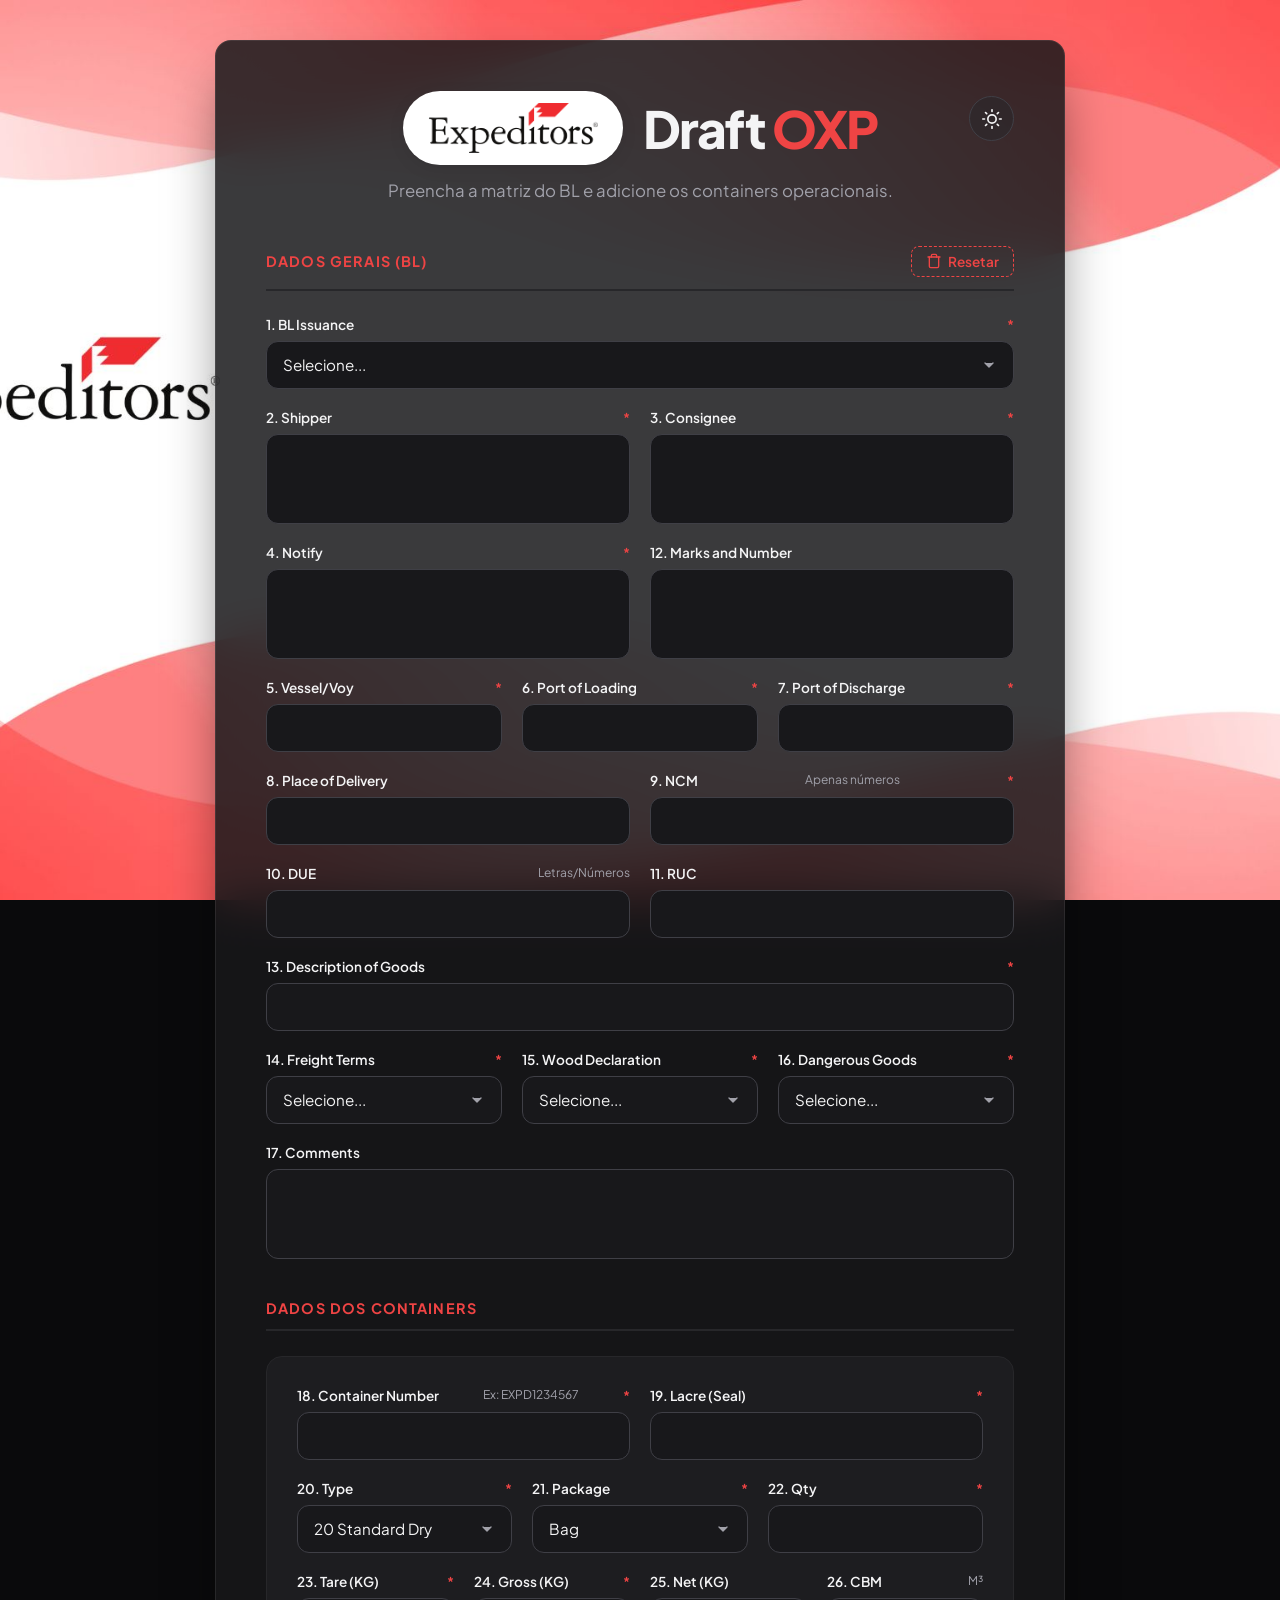
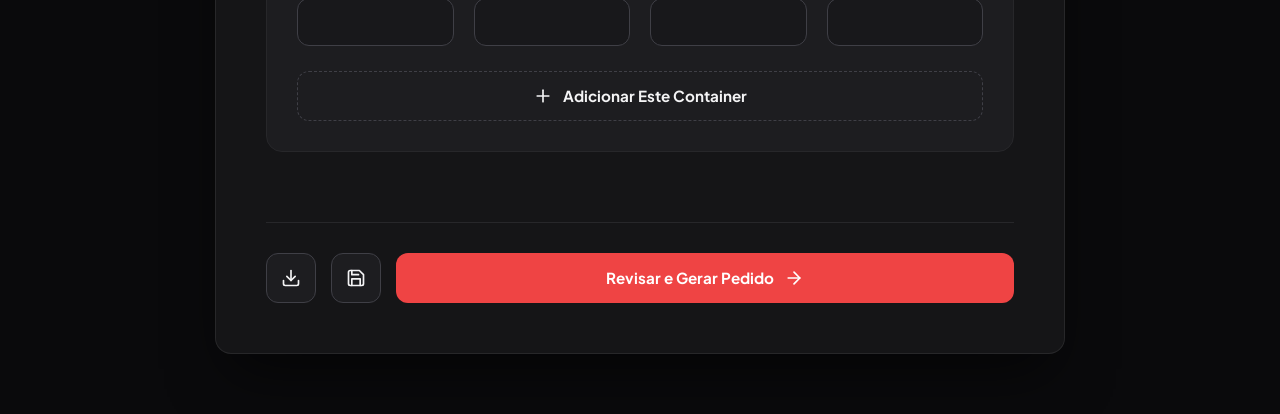
==== indexoxp.html @ 133ef994 "Add files via upload" ====
<!DOCTYPE html>
<html lang="pt-BR">
<head>
    <meta charset="UTF-8">
    <meta name="viewport" content="width=device-width, initial-scale=1.0">
    <title>Draft-OXP | Expeditors</title>
    <link href="https://fonts.googleapis.com/css2?family=Plus+Jakarta+Sans:wght@400;500;600;700;800&display=swap" rel="stylesheet">
    <link rel="shortcut icon" href="simbol.png" type="image/png">
    <link rel="icon" href="simbol.png" type="image/png">
    
    <link rel="apple-touch-icon" href="icon.jpg">
    
    <style>
        /* ==========================================================================
           VARIÁVEIS DE COR E ESTILO (DARK MODE + RED BRANDING)
           ========================================================================== */
        :root {
            --bg-dark: #0a0a0c;
            --surface: rgba(24, 24, 27, 0.85); /* Vidro escuro */
            --surface-panel: rgba(39, 39, 42, 0.5); /* Painel interno */
            --border: #3f3f46;
            --border-light: #27272a;
            --primary: #ef4444; /* Vermelho Expeditors */
            --primary-hover: #dc2626;
            --accent: #fca5a5;
            --warning: #f59e0b;
            --danger: #ef4444;
            --text-main: #f4f4f5;
            --text-muted: #a1a1aa;
            --input-bg: #18181b;
            --radius: 16px; /* Bordas mais arredondadas */
            --btn-radius: 12px;
            --input-height: 48px; /* Inputs mais altos para clique fácil */
            --transition: all 0.3s cubic-bezier(0.25, 0.8, 0.25, 1);
        }

        /* ==========================================================================
           TEMA CLARO (LIGHT MODE OVERRIDES)
           ========================================================================== */
        [data-theme="light"] {
            --bg-dark: #f4f7f6;
            --surface: rgba(255, 255, 255, 0.95);
            --surface-panel: #ffffff;
            --border: #e2e8f0;
            --border-light: #cbd5e1;
            --text-main: #0f172a;
            --text-muted: #64748b;
            --input-bg: #ffffff;
        }

        /* ==========================================================================
           BASE & ESTRUTURA
           ========================================================================== */
        body {
            margin: 0; 
            padding: 20px;
            font-family: 'Plus Jakarta Sans', sans-serif;
            background-color: var(--bg-dark);
            color: var(--text-main);
            min-height: 100vh;
            display: flex; 
            align-items: flex-start; 
            justify-content: center;
            background-image: url('fundo.jpg'); 
            background-size: cover; 
            background-position: center; 
            background-attachment: fixed;
        }

        .wrapper {
            width: 100%; 
            max-width: 850px; 
            margin-top: 20px; 
            margin-bottom: 40px;
            background: var(--surface); 
            backdrop-filter: blur(24px); 
            -webkit-backdrop-filter: blur(24px);
            border: 1px solid rgba(255, 255, 255, 0.08); 
            border-radius: var(--radius); 
            padding: 50px;
            box-shadow: 0 30px 60px -15px rgba(0, 0, 0, 0.6);
            box-sizing: border-box;
        }

        /* ==========================================================================
           TIPOGRAFIA, CABEÇALHOS & LOGO
           ========================================================================== */
        .header { 
            margin-bottom: 45px; 
            text-align: center; 
        }
        
        /* DESKTOP: Logo e Titulo rigidamente LADO A LADO */
        .header-top {
            display: flex;
            flex-direction: row !important; /* Força ficar na mesma linha */
            align-items: center;
            justify-content: center;
            gap: 20px;
            position: relative; 
            width: 100%; 
        }

        .brand-logo {
            display: block;
            margin: 0;
            background-color: #ffffff !important;
            padding: 12px 25px;
            border-radius: 50px;
            max-height: 50px; 
            width: auto;
            box-shadow: 0 4px 15px rgba(0,0,0,0.1);
            object-fit: contain;
            transition: var(--transition);
            flex-shrink: 0; /* Impede a logo de ser esmagada */
        }
        
        .header h1 { 
            margin: 0; 
            font-size: 3.2rem; 
            font-weight: 800; 
            color: var(--text-main); 
            letter-spacing: -0.04em; 
            white-space: nowrap; /* Impede o título de quebrar linha */
        }
        
        .header h1 span {
            color: var(--primary); 
        }

        .header p { 
            margin: 15px 0 0 0; 
            color: var(--text-muted); 
            font-size: 1.05rem; 
        }

        /* Posicionamento do botão de tema */
        .theme-toggle {
            position: absolute;
            top: 5px; 
            right: 0;
            width: 45px;
            height: 45px;
            padding: 0;
            border-radius: 50%;
            background: var(--surface-panel);
            border: 1px solid var(--border);
            color: var(--text-main);
            display: flex;
            align-items: center;
            justify-content: center;
            cursor: pointer;
            transition: var(--transition);
        }

        .theme-toggle:hover { 
            background: var(--border-light); 
            transform: scale(1.05); 
        }

        /* ==========================================================================
           GRIDS & LAYOUT
           ========================================================================== */
        .grid-2 { display: grid; grid-template-columns: repeat(2, 1fr); gap: 20px; }
        .grid-3 { display: grid; grid-template-columns: repeat(3, 1fr); gap: 20px; }
        .grid-4 { display: grid; grid-template-columns: repeat(4, 1fr); gap: 20px; }

        .section-header {
            display: flex;
            flex-direction: row;
            justify-content: space-between;
            align-items: center;
            margin: 40px 0 25px; 
            border-bottom: 2px solid var(--border-light); 
            padding-bottom: 12px;
        }

        .section-title {
            font-size: 0.9rem; 
            text-transform: uppercase; 
            letter-spacing: 0.08em; 
            color: var(--primary);
            font-weight: 700; 
            margin: 0; 
        }

        /* ==========================================================================
           FORMULÁRIOS & INPUTS
           ========================================================================== */
        .form-group { 
            display: flex; 
            flex-direction: column; 
        }
        
        .form-group label { 
            font-size: 0.85rem; 
            font-weight: 600; 
            margin-bottom: 8px; 
            color: var(--text-main); 
            display: flex; 
            justify-content: space-between;
        }
        
        .form-group .hint { 
            font-size: 0.75rem; 
            color: var(--text-muted); 
            font-weight: 400; 
        }
        
        .required::after { 
            content: " *"; 
            color: var(--primary); 
        }

        .form-control {
            width: 100%; 
            height: var(--input-height); 
            padding: 0 16px; 
            background: var(--input-bg); 
            border: 1px solid var(--border); 
            border-radius: var(--btn-radius); 
            font-family: inherit; 
            font-size: 0.95rem; 
            color: var(--text-main); 
            transition: var(--transition); 
            box-sizing: border-box; 
            outline: none;
        }
        
        textarea.form-control { 
            height: auto; 
            min-height: 90px; 
            padding: 14px 16px; 
            resize: none; 
        }
        
        select.form-control { 
            appearance: none; 
            background-image: url("data:image/svg+xml;charset=UTF-8,%3csvg xmlns='http://www.w3.org/2000/svg' viewBox='0 0 24 24' fill='%23a1a1aa' stroke='%23a1a1aa' stroke-width='2' stroke-linecap='round' stroke-linejoin='round'%3e%3cpolyline points='6 9 12 15 18 9'%3e%3c/polyline%3e%3c/svg%3e"); 
            background-repeat: no-repeat; 
            background-position: right 16px center; 
            background-size: 16px; 
            padding-right: 45px; 
        }
        
        .form-control:focus { 
            border-color: var(--primary); 
            box-shadow: 0 0 0 3px rgba(239, 68, 68, 0.15); 
        }

        /* ==========================================================================
           BOTÕES
           ========================================================================== */
        .btn {
            display: inline-flex; 
            align-items: center; 
            justify-content: center; 
            gap: 10px; 
            height: 50px;
            padding: 0 28px; 
            border-radius: var(--btn-radius); 
            font-weight: 700; 
            font-size: 0.95rem;
            cursor: pointer; 
            border: none; 
            transition: var(--transition); 
            font-family: inherit; 
            box-sizing: border-box;
        }

        .btn-ghost { 
            background: transparent; 
            color: var(--text-main); 
            border: 1px dashed var(--border); 
            width: 100%; 
            margin-top: 25px; 
        }

        .btn-ghost:hover { 
            background: rgba(255, 255, 255, 0.05); 
            border-color: var(--text-muted); 
        }
        
        .btn-primary { 
            background: var(--primary); 
            color: white; 
        }

        .btn-primary:hover { 
            background: var(--primary-hover); 
            transform: translateY(-2px); 
            box-shadow: 0 8px 20px rgba(239, 68, 68, 0.3); 
        }
        
        .btn-secondary { 
            background: var(--surface-panel); 
            color: var(--text-main); 
            border: 1px solid var(--border); 
        }

        .btn-secondary:hover { 
            background: var(--border); 
        }

        .actions-bar { 
            display: flex; 
            gap: 15px; 
            margin-top: 45px; 
            padding-top: 30px; 
            border-top: 1px solid var(--border-light); 
        }

        /* ==========================================================================
           LISTA DE CONTAINERS E DRAG & DROP
           ========================================================================== */
        .container-form-panel { 
            background: var(--surface-panel); 
            padding: 30px; 
            border-radius: var(--radius); 
            border: 1px solid var(--border-light); 
        }

        #containersList { 
            margin-top: 25px; 
            display: flex; 
            flex-direction: column; 
            gap: 12px; 
        }
        
        .container-badge { 
            background: var(--input-bg); 
            border: 1px solid var(--border); 
            border-left: 4px solid var(--primary);
            border-radius: var(--btn-radius); 
            display: flex; 
            align-items: center; 
            padding: 16px 20px;
            font-size: 0.9rem; 
            font-weight: 500; 
            transition: transform 0.2s, box-shadow 0.2s;
            position: relative;
        }

        .container-badge.dragging { 
            opacity: 0.4; 
            border: 2px dashed var(--primary); 
        }
        
        .drag-handle { 
            cursor: grab; 
            color: var(--text-muted); 
            margin-right: 18px; 
            display: flex; 
            align-items: center; 
        }

        .drag-handle:active { 
            cursor: grabbing; 
            color: var(--primary); 
        }
        
        .container-info { 
            flex: 1; 
            display: flex; 
            flex-direction: column; 
            gap: 4px; 
        }

        .container-info strong { 
            color: var(--text-main); 
            font-size: 1rem; 
        }
        
        .container-actions { 
            display: flex; 
            gap: 15px; 
            margin-left: 15px; 
        }

        .action-icon { 
            cursor: pointer; 
            color: var(--text-muted); 
            transition: color 0.2s; 
            display: flex; 
            align-items: center; 
            background: transparent;
            border: none;
            padding: 0;
        }

        .action-icon:hover { color: var(--text-main); }
        .action-icon.delete:hover { color: var(--danger); }

        /* ==========================================================================
           MODAIS (REVISÃO E EDIÇÃO)
           ========================================================================== */
        .modal { 
            display: none; 
            position: fixed; 
            inset: 0; 
            background: rgba(0,0,0,0.75); 
            backdrop-filter: blur(8px); 
            z-index: 1000; 
            align-items: center; 
            justify-content: center; 
            opacity: 0; 
            transition: opacity 0.3s; 
            padding: 20px; 
            box-sizing: border-box; 
        }

        .modal.show { 
            display: flex; 
            opacity: 1; 
        }
        
        .modal-content { 
            position: relative;
            background: var(--bg-dark); 
            width: 100%; 
            max-width: 750px; 
            max-height: 90vh; 
            border-radius: var(--radius); 
            border: 1px solid var(--border);
            padding: 40px; 
            box-shadow: 0 25px 50px rgba(0,0,0,0.5); 
            overflow-y: auto; 
            transform: translateY(20px); 
            transition: transform 0.3s; 
            box-sizing: border-box; 
        }

        .modal.show .modal-content { 
            transform: translateY(0); 
        }

        .close-modal {
            position: absolute;
            top: 25px;
            right: 30px;
            font-size: 1.8rem;
            color: var(--text-muted);
            cursor: pointer;
            transition: var(--transition);
            line-height: 1;
            background: transparent;
            border: none;
            padding: 0;
        }

        .close-modal:hover {
            color: var(--danger);
            transform: scale(1.1);
        }

        .review-card {
            background: var(--surface-panel);
            padding: 24px;
            border-radius: var(--btn-radius);
            border: 1px solid var(--border-light);
            border-left: 4px solid var(--primary);
            margin-bottom: 20px;
            font-size: 0.9rem;
            color: var(--text-main);
        }

        .review-card-title {
            font-weight: 700;
            color: var(--text-main);
            font-size: 1.05rem;
            margin-bottom: 18px;
            border-bottom: 1px solid var(--border-light);
            padding-bottom: 10px;
            display: flex;
            justify-content: space-between;
        }

        .review-data-grid {
            display: grid;
            grid-template-columns: 1fr 1fr;
            gap: 16px;
        }

        .review-label {
            color: var(--text-muted);
            font-size: 0.85rem;
            display: block;
            margin-bottom: 4px;
        }

        .review-value {
            font-weight: 600;
            font-size: 0.95rem;
        }

        /* ==========================================================================
           OTIMIZAÇÃO MOBILE (PERFEITO PARA CELULAR)
           ========================================================================== */
        @media (max-width: 768px) {
            body { 
                padding: 10px; 
            }
            
            .wrapper { 
                padding: 30px 20px; 
                margin-top: 10px; 
                border-radius: 20px; 
            }
            
            .header { 
                padding-top: 0; 
                margin-bottom: 35px; 
            }
            
            .header-top {
                flex-direction: row !important; 
                justify-content: space-between; 
                align-items: center; 
                gap: 12px;
            }
            
            .brand-logo { 
                max-height: 26px; 
                padding: 6px 14px; 
                margin: 0; 
            }
            
            .header h1 { 
                font-size: 1.7rem; 
                flex: 1; 
                text-align: left; 
            }
            
            .theme-toggle { 
                position: relative; 
                top: 0; 
                right: 0; 
                width: 40px; 
                height: 40px; 
                flex-shrink: 0; 
            }
            
            .header p { 
                text-align: left; 
                margin-top: 15px; 
                font-size: 0.95rem; 
            }
            
            .grid-2, .grid-3, .grid-4 { 
                grid-template-columns: 1fr; 
                gap: 16px; 
            }
            
            /* CRAVADO: Botão de reset na mesma linha, proibido de cair! */
            .section-header { 
                display: flex !important;
                flex-direction: row !important; 
                align-items: center !important; 
                justify-content: space-between !important; 
                gap: 10px; 
                flex-wrap: nowrap !important; /* Impede a quebra de linha */
            }
            
            /* Impede o título de esmagar o botão no mobile */
            .section-title {
                white-space: nowrap;
                font-size: 0.85rem;
            }
            
            .container-form-panel { 
                padding: 20px; 
            }
            
            .container-badge { 
                flex-direction: column; 
                align-items: flex-start; 
                padding: 20px; 
                gap: 15px; 
            }
            
            .drag-handle { 
                position: absolute; 
                top: 20px; 
                right: 15px; 
                margin: 0; 
            }
            
            .container-info { 
                width: 100%; 
                padding-right: 30px; 
                box-sizing: border-box; 
            }
            
            .container-actions { 
                margin-left: 0; 
                width: 100%; 
                justify-content: flex-end; 
                border-top: 1px solid var(--border-light); 
                padding-top: 15px; 
            }
            
            #draftForm > .actions-bar { 
                flex-wrap: wrap; 
                gap: 12px; 
            }
            
            #draftForm > .actions-bar label[for="importFile"], 
            #draftForm > .actions-bar button.btn-secondary { 
                flex: 1 1 40%; 
                justify-content: center; 
            }
            
            #draftForm > .actions-bar .btn-primary { 
                flex: 1 1 100%; 
            }
            
            .modal-content { 
                padding: 25px 20px; 
            }
            
            .review-data-grid { 
                grid-template-columns: 1fr 1fr; 
                gap: 12px; 
            }
            
            .review-label { 
                font-size: 0.75rem; 
            }
            
            .review-value { 
                font-size: 0.85rem; 
                word-break: break-word; 
            }
            
            .modal-content .actions-bar { 
                flex-wrap: nowrap; 
                flex-direction: row; 
                gap: 10px; 
            }
            
            .modal-content .actions-bar button { 
                flex: 1; 
                justify-content: center; 
                padding: 0 10px; 
                font-size: 0.9rem; 
                margin: 0; 
            }
            
            .close-modal { 
                top: 10px; 
                right: 10px; 
                padding: 15px; 
                z-index: 9999; 
            }
        }
    </style>

</head>
<body>

<body>

<div class="wrapper">

    <div class="header">
        <div class="header-top">
            <img src="logo.png" class="brand-logo" alt="Expeditors Logo">
            <h1>Draft <span>OXP</span></h1>
            
            <button type="button" id="themeToggle" class="theme-toggle" onclick="toggleTheme()" title="Alternar Tema">
                <svg id="themeIcon" width="20" height="20" viewBox="0 0 24 24" fill="none" stroke="currentColor" stroke-width="2" stroke-linecap="round" stroke-linejoin="round">
                    <circle cx="12" cy="12" r="5"></circle><line x1="12" y1="1" x2="12" y2="3"></line><line x1="12" y1="21" x2="12" y2="23"></line><line x1="4.22" y1="4.22" x2="5.64" y2="5.64"></line><line x1="18.36" y1="18.36" x2="19.78" y2="19.78"></line><line x1="1" y1="12" x2="3" y2="12"></line><line x1="21" y1="12" x2="23" y2="12"></line><line x1="4.22" y1="19.78" x2="5.64" y2="18.36"></line><line x1="18.36" y1="5.64" x2="19.78" y2="4.22"></line>
                </svg>
            </button>
        </div>
        <p>Preencha a matriz do BL e adicione os containers operacionais.</p>
    </div>

    <form id="draftForm">
        
        <div class="section-header">
            <div class="section-title">Dados Gerais (BL)</div>
            <button type="button" onclick="resetFormulario()" style="background: transparent; border: 1px dashed var(--danger); color: var(--danger); padding: 6px 14px; border-radius: 8px; cursor: pointer; display: flex; align-items: center; gap: 6px; font-family: inherit; font-size: 0.85rem; font-weight: 600; transition: var(--transition);" onmouseover="this.style.background='rgba(239,68,68,0.1)'" onmouseout="this.style.background='transparent'">
                <svg width="16" height="16" viewBox="0 0 24 24" fill="none" stroke="currentColor" stroke-width="2" stroke-linecap="round" stroke-linejoin="round"><polyline points="3 6 5 6 21 6"></polyline><path d="M19 6v14a2 2 0 0 1-2 2H7a2 2 0 0 1-2-2V6m3 0V4a2 2 0 0 1 2-2h4a2 2 0 0 1 2 2v2"></path></svg>
                Resetar
            </button>
        </div>
        
        <div class="form-group" style="margin-bottom: 20px;">
            <label class="required">1. BL Issuance</label>
            <select id="f1_bl" class="form-control" required>
                <option value="">Selecione...</option>
                <option value="Sea Waybill / Express Release">Sea Waybill / Express Release</option>
                <option value="Originais na Origem">Originais na Origem</option>
                <option value="Originais no Destino">Originais no Destino</option>
            </select>
        </div>

        <div class="grid-2">
            <div class="form-group"><label class="required">2. Shipper</label><textarea id="f2_shipper" class="form-control" required></textarea></div>
            <div class="form-group"><label class="required">3. Consignee</label><textarea id="f3_consignee" class="form-control" required></textarea></div>
            <div class="form-group"><label class="required">4. Notify</label><textarea id="f4_notify" class="form-control" required></textarea></div>
            <div class="form-group"><label>12. Marks and Number</label><textarea id="f12_marks" class="form-control"></textarea></div>
        </div>

        <div class="grid-3" style="margin-top: 20px;">
            <div class="form-group"><label class="required">5. Vessel/Voy</label><input type="text" id="f5_vessel" class="form-control" required></div>
            <div class="form-group"><label class="required">6. Port of Loading</label><input type="text" id="f6_pol" class="form-control" required></div>
            <div class="form-group"><label class="required">7. Port of Discharge</label><input type="text" id="f7_pod" class="form-control" required></div>
        </div>

        <div class="grid-2" style="margin-top: 20px;">
            <div class="form-group"><label>8. Place of Delivery</label><input type="text" id="f8_delivery" class="form-control"></div>
            <div class="form-group"><label class="required">9. NCM <span class="hint">Apenas números</span></label><input type="number" id="f9_ncm" class="form-control" required></div>
            <div class="form-group"><label>10. DUE <span class="hint">Letras/Números</span></label><input type="text" id="f10_due" class="form-control" pattern="[A-Za-z0-9]+"></div>
            <div class="form-group"><label>11. RUC</label><input type="text" id="f11_ruc" class="form-control"></div>
        </div>

        <div class="form-group" style="margin-top: 20px;">
            <label class="required">13. Description of Goods</label>
            <input type="text" id="f13_desc" class="form-control" required>
        </div>

        <div class="grid-3" style="margin-top: 20px;">
            <div class="form-group">
                <label class="required">14. Freight Terms</label>
                <select id="f14_freight" class="form-control" required>
                    <option value="">Selecione...</option>
                    <option value="Prepaid">Prepaid</option>
                    <option value="Collect">Collect</option>
                </select>
            </div>
            <div class="form-group">
                <label class="required">15. Wood Declaration</label>
                <select id="f15_wood" class="form-control" required>
                    <option value="">Selecione...</option>
                    <option value="Treated and Certified">Treated and Certified</option>
                    <option value="Processed Wood">Processed Wood</option>
                    <option value="Not Applicable">Not Applicable</option>
                </select>
            </div>
            <div class="form-group">
                <label class="required">16. Dangerous Goods</label>
                <select id="f16_imo" class="form-control" required>
                    <option value="">Selecione...</option>
                    <option value="Não">Não (No)</option>
                    <option value="Sim">Sim (Yes)</option>
                </select>
            </div>
        </div>
        
        <div class="form-group" style="margin-top: 20px;">
            <label>17. Comments</label>
            <textarea id="f16_comments" class="form-control"></textarea>
        </div>

        <div class="section-header">
            <div class="section-title">Dados dos Containers</div>
        </div>
        
        <div class="container-form-panel">
            <div class="grid-2">
                <div class="form-group"><label class="required">18. Container Number <span class="hint">Ex: EXPD1234567</span></label><input type="text" id="c_number" class="form-control" pattern="[A-Za-z0-9]+" style="text-transform: uppercase;"></div>
                <div class="form-group"><label class="required">19. Lacre (Seal)</label><input type="text" id="c_lacre" class="form-control"></div>
            </div>

            <div class="grid-3" style="margin-top: 20px;">
                <div class="form-group">
                    <label class="required">20. Type</label>
                    <select id="c_type" class="form-control">
                        <option value="20 Standard Dry">20 Standard Dry</option>
                        <option value="20 Reefer">20 Reefer</option>
                        <option value="20 Flat Rack">20 Flat Rack</option>
                        <option value="40 Standard Dry">40 Standard Dry</option>
                        <option value="40 High Cube">40 High Cube</option>
                        <option value="40 Reefer">40 Reefer</option>
                        <option value="40 Reefer High Cube">40 Reefer High Cube</option>
                        <option value="40 Flat Rack">40 Flat Rack</option>
                    </select>
                </div>
                <div class="form-group">
                    <label class="required">21. Package</label>
                    <select id="c_pkgType" class="form-control">
                        <option value="Bag">Bag</option><option value="Big Bag">Big Bag</option><option value="Box">Box</option><option value="Carton">Carton</option><option value="Case">Case</option><option value="Drum">Drum</option><option value="Pallet">Pallet</option><option value="Roll">Roll</option><option value="Wooden Case">Wooden Case</option><option value="Wooden Crate">Wooden Crate</option><option value="Wooden Pallet">Wooden Pallet</option>
                    </select>
                </div>
                <div class="form-group"><label class="required">22. Qty</label><input type="number" id="c_qty" class="form-control"></div>
            </div>

            <div class="grid-4" style="margin-top: 20px;">
                <div class="form-group"><label class="required">23. Tare (KG)</label><input type="number" id="c_tare" class="form-control"></div>
                <div class="form-group"><label class="required">24. Gross (KG)</label><input type="number" id="c_gross" class="form-control"></div>
                <div class="form-group"><label>25. Net (KG)</label><input type="number" id="c_net" class="form-control"></div>
                <div class="form-group"><label>26. CBM <span class="hint">M³</span></label><input type="number" step="0.001" id="c_cbm" class="form-control"></div>
            </div>
            
            <button type="button" id="btnAddContainer" class="btn btn-ghost" onclick="adicionarContainer()">
                <svg width="20" height="20" viewBox="0 0 24 24" fill="none" stroke="currentColor" stroke-width="2" stroke-linecap="round" stroke-linejoin="round"><line x1="12" y1="5" x2="12" y2="19"></line><line x1="5" y1="12" x2="19" y2="12"></line></svg>
                Adicionar Este Container
            </button>
        </div>

        <div id="containersList"></div>

        <div class="actions-bar">
            <input type="file" id="importFile" style="display: none;" accept=".json">
            <label for="importFile" class="btn btn-secondary" style="margin:0; width: 50px; padding: 0; display:flex; justify-content:center;" title="Carregar Rascunho">
                <svg width="20" height="20" viewBox="0 0 24 24" fill="none" stroke="currentColor" stroke-width="2" stroke-linecap="round" stroke-linejoin="round"><path d="M21 15v4a2 2 0 0 1-2 2H5a2 2 0 0 1-2-2v-4"></path><polyline points="7 10 12 15 17 10"></polyline><line x1="12" y1="15" x2="12" y2="3"></line></svg>
            </label>
            <button type="button" class="btn btn-secondary" style="width: 50px; padding: 0;" onclick="salvarRascunho()" title="Salvar Rascunho">
                <svg width="20" height="20" viewBox="0 0 24 24" fill="none" stroke="currentColor" stroke-width="2" stroke-linecap="round" stroke-linejoin="round"><path d="M19 21H5a2 2 0 0 1-2-2V5a2 2 0 0 1 2-2h11l5 5v11a2 2 0 0 1-2 2z"></path><polyline points="17 21 17 13 7 13 7 21"></polyline><polyline points="7 3 7 8 15 8"></polyline></svg>
            </button>
            <button type="button" class="btn btn-primary" style="flex:1;" onclick="abrirModal()">
                Revisar e Gerar Pedido
                <svg width="20" height="20" viewBox="0 0 24 24" fill="none" stroke="currentColor" stroke-width="2" stroke-linecap="round" stroke-linejoin="round"><line x1="5" y1="12" x2="19" y2="12"></line><polyline points="12 5 19 12 12 19"></polyline></svg>
            </button>
        </div>
    </form>
</div>

<div class="modal" id="reviewModal">
    <div class="modal-content" id="modalContent">
        <button class="close-modal" onclick="fecharModal()">&times;</button>
        
        <div class="header" style="margin-bottom: 30px; text-align: left;">
            <h1 style="font-size: 1.8rem;">Certificação Final</h1>
            <p>Revise os dados. A tabela gerada será enviada para a operação.</p>
        </div>
        
        <div id="reviewData"></div>
        
        <div class="actions-bar" style="margin-top: 30px; padding-top: 20px;">
            <button type="button" class="btn btn-secondary" onclick="fecharModal()">Voltar</button>
            <button type="button" class="btn btn-primary" style="flex:1;" onclick="gerarEEnviarExcel()">
                Enviar Ordem
                <svg xmlns="http://www.w3.org/2000/svg" width="24" height="24" viewBox="0 0 24 24"><path fill="currentColor" d="m2 21l21-9L2 3v7l15 2l-15 2z"/></svg>
            </button>
        </div>
    </div>
</div>

<div class="modal" id="editModal">
    <div class="modal-content">
        <button class="close-modal" onclick="fecharModalEdicao()">&times;</button>
        
        <div class="header" style="margin-bottom: 30px; text-align: left;">
            <h1 style="font-size: 1.8rem; color: var(--danger);">Editar Container</h1>
            <p>Altere as informações específicas deste equipamento.</p>
        </div>
        
        <div class="grid-2">
            <div class="form-group"><label class="required">Container Number</label><input type="text" id="e_number" class="form-control" style="text-transform: uppercase;"></div>
            <div class="form-group"><label class="required">Lacre (Seal)</label><input type="text" id="e_lacre" class="form-control"></div>
        </div>

        <div class="grid-3" style="margin-top: 20px;">
            <div class="form-group">
                <label class="required">Type</label>
                <select id="e_type" class="form-control">
                    <option value="20 Standard Dry">20 Standard Dry</option><option value="20 Reefer">20 Reefer</option><option value="20 Flat Rack">20 Flat Rack</option><option value="40 Standard Dry">40 Standard Dry</option><option value="40 High Cube">40 High Cube</option><option value="40 Reefer">40 Reefer</option><option value="40 Reefer High Cube">40 Reefer High Cube</option><option value="40 Flat Rack">40 Flat Rack</option>
                </select>
            </div>
            <div class="form-group">
                <label class="required">Package</label>
                <select id="e_pkgType" class="form-control">
                    <option value="Bag">Bag</option><option value="Big Bag">Big Bag</option><option value="Box">Box</option><option value="Carton">Carton</option><option value="Case">Case</option><option value="Drum">Drum</option><option value="Pallet">Pallet</option><option value="Roll">Roll</option><option value="Wooden Case">Wooden Case</option><option value="Wooden Crate">Wooden Crate</option><option value="Wooden Pallet">Wooden Pallet</option>
                </select>
            </div>
            <div class="form-group"><label class="required">Qty</label><input type="number" id="e_qty" class="form-control"></div>
        </div>

        <div class="grid-4" style="margin-top: 20px;">
            <div class="form-group"><label class="required">Tare (KG)</label><input type="number" id="e_tare" class="form-control"></div>
            <div class="form-group"><label class="required">Gross (KG)</label><input type="number" id="e_gross" class="form-control"></div>
            <div class="form-group"><label>Net (KG)</label><input type="number" id="e_net" class="form-control"></div>
            <div class="form-group"><label>CBM (M³)</label><input type="number" step="0.001" id="e_cbm" class="form-control"></div>
        </div>

        <div class="actions-bar" style="margin-top: 35px; padding-top: 25px;">
            <button type="button" class="btn btn-secondary" onclick="fecharModalEdicao()">Cancelar</button>
            <button type="button" class="btn btn-primary" style="flex:1; background: var(--warning); box-shadow: 0 4px 12px rgba(245, 158, 11, 0.2);" onclick="salvarEdicaoModal()">
                <svg width="20" height="20" viewBox="0 0 24 24" fill="none" stroke="currentColor" stroke-width="2" stroke-linecap="round" stroke-linejoin="round"><path d="M19 21H5a2 2 0 0 1-2-2V5a2 2 0 0 1 2-2h11l5 5v11a2 2 0 0 1-2 2z"></path><polyline points="17 21 17 13 7 13 7 21"></polyline><polyline points="7 3 7 8 15 8"></polyline></svg>
                Salvar Alterações
            </button>
        </div>
    </div>
</div>

<script>
    // =========================================================================
    // VARIÁVEIS GLOBAIS E ESTADO
    // =========================================================================
    let listaContainers = [];
    let editIndex = -1; 
    let draggedItemIndex = null;

    // =========================================================================
    // FECHAR MODAIS CLICANDO FORA
    // =========================================================================
    window.addEventListener('click', function(e) {
        if (e.target.id === 'reviewModal') fecharModal();
        if (e.target.id === 'editModal') fecharModalEdicao();
    });

    // =========================================================================
    // RESET DO FORMULÁRIO GERAL
    // =========================================================================
    function resetFormulario() {
        if(confirm("Tem certeza que deseja apagar todos os dados do formulário? Esta ação não pode ser desfeita.")) {
            document.getElementById('draftForm').reset();
            listaContainers = [];
            atualizarListaUI();
            localStorage.removeItem('draft_expeditors_cache');
        }
    }

    // =========================================================================
    // LÓGICA DE CONTAINERS (ADICIONAR)
    // =========================================================================
    function adicionarContainer() {
        const cnt = {
            num: document.getElementById('c_number').value.toUpperCase(),
            lacre: document.getElementById('c_lacre').value,
            type: document.getElementById('c_type').value,
            pkg: document.getElementById('c_pkgType').value,
            qty: document.getElementById('c_qty').value,
            tare: document.getElementById('c_tare').value,
            gross: document.getElementById('c_gross').value,
            net: document.getElementById('c_net').value,
            cbm: document.getElementById('c_cbm').value
        };

        if(!cnt.num || !cnt.lacre || !cnt.qty || !cnt.tare || !cnt.gross) {
            alert("Preencha todos os campos obrigatórios do Container (Número, Lacre, Tare, Qty e Gross Weight).");
            return;
        }

        listaContainers.push(cnt);
        limparFormContainer();
        atualizarListaUI();
        salvarLocalStorage();
    }

    function limparFormContainer() {
        const campos = ['c_number','c_lacre','c_qty','c_tare','c_gross','c_net','c_cbm'];
        campos.forEach(c => document.getElementById(c).value = '');
        document.getElementById('c_number').focus();
    }

    function removerContainer(index) {
        listaContainers.splice(index, 1);
        atualizarListaUI();
        salvarLocalStorage();
    }

    // =========================================================================
    // LÓGICA DE CONTAINERS (MODAL DE EDIÇÃO)
    // =========================================================================
    function abrirModalEdicao(index) {
        editIndex = index;
        const cnt = listaContainers[index];
        
        document.getElementById('e_number').value = cnt.num;
        document.getElementById('e_lacre').value = cnt.lacre;
        document.getElementById('e_type').value = cnt.type;
        document.getElementById('e_pkgType').value = cnt.pkg;
        document.getElementById('e_qty').value = cnt.qty;
        document.getElementById('e_tare').value = cnt.tare;
        document.getElementById('e_gross').value = cnt.gross;
        document.getElementById('e_net').value = cnt.net;
        document.getElementById('e_cbm').value = cnt.cbm;
        
        document.getElementById('editModal').classList.add('show');
    }

    function fecharModalEdicao() {
        document.getElementById('editModal').classList.remove('show');
        editIndex = -1;
    }

    function salvarEdicaoModal() {
        if(editIndex === -1) return;

        const cnt = {
            num: document.getElementById('e_number').value.toUpperCase(),
            lacre: document.getElementById('e_lacre').value,
            type: document.getElementById('e_type').value,
            pkg: document.getElementById('e_pkgType').value,
            qty: document.getElementById('e_qty').value,
            tare: document.getElementById('e_tare').value,
            gross: document.getElementById('e_gross').value,
            net: document.getElementById('e_net').value,
            cbm: document.getElementById('e_cbm').value
        };

        if(!cnt.num || !cnt.lacre || !cnt.qty || !cnt.tare || !cnt.gross) {
            alert("Preencha todos os campos obrigatórios.");
            return;
        }

        listaContainers[editIndex] = cnt;
        fecharModalEdicao();
        atualizarListaUI();
        salvarLocalStorage();
    }

    // =========================================================================
    // DRAG AND DROP & UI DA LISTA
    // =========================================================================
    function atualizarListaUI() {
        const listDiv = document.getElementById('containersList');
        listDiv.innerHTML = '';
        
        listaContainers.forEach((cnt, index) => {
            const badge = document.createElement('div');
            badge.className = 'container-badge';
            badge.draggable = true;
            
            badge.addEventListener('dragstart', (e) => {
                draggedItemIndex = index;
                setTimeout(() => badge.classList.add('dragging'), 0);
            });
            badge.addEventListener('dragend', () => {
                badge.classList.remove('dragging');
                draggedItemIndex = null;
            });
            badge.addEventListener('dragover', (e) => { e.preventDefault(); });
            badge.addEventListener('drop', (e) => {
                e.preventDefault();
                if (draggedItemIndex !== null && draggedItemIndex !== index) {
                    const draggedItem = listaContainers.splice(draggedItemIndex, 1)[0];
                    listaContainers.splice(index, 0, draggedItem);
                    atualizarListaUI();
                    salvarLocalStorage();
                }
            });

            badge.innerHTML = `
                <div class="drag-handle" title="Arraste para reordenar">
                    <svg width="20" height="20" viewBox="0 0 24 24" fill="none" stroke="currentColor" stroke-width="2" stroke-linecap="round" stroke-linejoin="round"><line x1="8" y1="6" x2="21" y2="6"></line><line x1="8" y1="12" x2="21" y2="12"></line><line x1="8" y1="18" x2="21" y2="18"></line><line x1="3" y1="6" x2="3.01" y2="6"></line><line x1="3" y1="12" x2="3.01" y2="12"></line><line x1="3" y1="18" x2="3.01" y2="18"></line></svg>
                </div>
                <div class="container-info">
                    <span><strong>#${index + 1} | ${cnt.num}</strong> (${cnt.type})</span>
                    <span style="font-size: 0.8rem; color: var(--text-muted);">
                        ${cnt.qty}x ${cnt.pkg}s - GW: ${cnt.gross}kg - Lacre: ${cnt.lacre}
                    </span>
                </div>
                <div class="container-actions">
                    <button type="button" class="action-icon" onclick="abrirModalEdicao(${index})" title="Editar">
                        <svg width="18" height="18" viewBox="0 0 24 24" fill="none" stroke="currentColor" stroke-width="2" stroke-linecap="round" stroke-linejoin="round"><path d="M11 4H4a2 2 0 0 0-2 2v14a2 2 0 0 0 2 2h14a2 2 0 0 0 2-2v-7"></path><path d="M18.5 2.5a2.121 2.121 0 0 1 3 3L12 15l-4 1 1-4 9.5-9.5z"></path></svg>
                    </button>
                    <button type="button" class="action-icon delete" onclick="removerContainer(${index})" title="Excluir">
                        <svg width="18" height="18" viewBox="0 0 24 24" fill="none" stroke="currentColor" stroke-width="2" stroke-linecap="round" stroke-linejoin="round"><polyline points="3 6 5 6 21 6"></polyline><path d="M19 6v14a2 2 0 0 1-2 2H7a2 2 0 0 1-2-2V6m3 0V4a2 2 0 0 1 2-2h4a2 2 0 0 1 2 2v2"></path></svg>
                    </button>
                </div>
            `;
            listDiv.appendChild(badge);
        });
    }

    // =========================================================================
    // COLETA E REVISÃO DE DADOS (MODAL)
    // =========================================================================
    function getGeneralData() {
        return {
            bl: document.getElementById('f1_bl').value, 
            shipper: document.getElementById('f2_shipper').value,
            consignee: document.getElementById('f3_consignee').value, 
            notify: document.getElementById('f4_notify').value,
            vessel: document.getElementById('f5_vessel').value, 
            pol: document.getElementById('f6_pol').value,
            pod: document.getElementById('f7_pod').value, 
            delivery: document.getElementById('f8_delivery').value,
            ncm: document.getElementById('f9_ncm').value, 
            due: document.getElementById('f10_due').value,
            ruc: document.getElementById('f11_ruc').value, 
            marks: document.getElementById('f12_marks').value,
            desc: document.getElementById('f13_desc').value, 
            freight: document.getElementById('f14_freight').value,
            wood: document.getElementById('f15_wood').value, 
            imo: document.getElementById('f16_imo').value,     // <-- CAMPO NOVO AQUI
            comments: document.getElementById('f16_comments').value
        };
    }

    function abrirModal() {
        const g = getGeneralData();
        
        if(!g.bl || !g.shipper || !g.consignee || !g.vessel || !g.pol || !g.pod || !g.ncm || !g.desc || !g.freight || !g.wood) {
            alert("Preencha todos os campos obrigatórios da Seção 1 (marcados com *)."); 
            return;
        }
        if(listaContainers.length === 0) { 
            alert("Adicione pelo menos 1 Container na Seção 2."); 
            return; 
        }

        let html = `
            <div class="review-card">
                <div class="review-card-title">DADOS GERAIS (BL)</div>
                <div class="review-data-grid" style="margin-bottom: 20px;">
                    <div><span class="review-label">BL Issuance:</span> <span class="review-value">${g.bl}</span></div>
                    <div><span class="review-label">Vessel/Voy:</span> <span class="review-value">${g.vessel}</span></div>
                    <div><span class="review-label">POL:</span> <span class="review-value">${g.pol}</span></div>
                    <div><span class="review-label">POD:</span> <span class="review-value">${g.pod}</span></div>
                    <div><span class="review-label">Place of Delivery:</span> <span class="review-value">${g.delivery || '-'}</span></div>
                    <div><span class="review-label">Freight Terms:</span> <span class="review-value">${g.freight}</span></div>
                    <div><span class="review-label">NCM:</span> <span class="review-value">${g.ncm}</span></div>
                    <div><span class="review-label">DUE:</span> <span class="review-value">${g.due || '-'}</span></div>
                    <div><span class="review-label">RUC:</span> <span class="review-value">${g.ruc || '-'}</span></div>
                    <div><span class="review-label">Wood Decl:</span> <span class="review-value">${g.wood}</span></div>
                    <div><span class="review-label">Dangerous Goods:</span> <span class="review-value" style="color: ${g.imo === 'Sim' ? 'var(--danger)' : 'inherit'};">${g.imo}</span></div>
                </div>
                
                <div class="review-data-grid" style="border-top: 1px dashed var(--border-light); padding-top: 20px;">
                    <div><span class="review-label">Shipper:</span> <span class="review-value">${g.shipper.replace(/\n/g, '<br>')}</span></div>
                    <div><span class="review-label">Consignee:</span> <span class="review-value">${g.consignee.replace(/\n/g, '<br>')}</span></div>
                    <div><span class="review-label">Notify:</span> <span class="review-value">${g.notify.replace(/\n/g, '<br>')}</span></div>
                    <div><span class="review-label">Description of Goods:</span> <span class="review-value">${g.desc}</span></div>
                    <div><span class="review-label">Marks & Numbers:</span> <span class="review-value">${g.marks.replace(/\n/g, '<br>') || '-'}</span></div>
                    <div><span class="review-label">Comments:</span> <span class="review-value">${g.comments.replace(/\n/g, '<br>') || '-'}</span></div>
                </div>
            </div>
            
            <div style="font-weight: 700; color: var(--text-main); font-size: 1.05rem; margin: 30px 0 15px;">
                CONTAINERS ADICIONADOS (${listaContainers.length})
            </div>
        `;
        
        listaContainers.forEach((cnt, i) => {
            html += `
            <div class="review-card">
                <div class="review-card-title" style="color: var(--primary);">
                    <span>Container #${i+1} | ${cnt.num}</span>
                    <span style="color: var(--text-muted); font-size: 0.9rem;">${cnt.type}</span>
                </div>
                <div class="review-data-grid">
                    <div><span class="review-label">Lacre (Seal):</span> <span class="review-value">${cnt.lacre}</span></div>
                    <div><span class="review-label">Package Type:</span> <span class="review-value">${cnt.pkg}</span></div>
                    <div><span class="review-label">Quantidade:</span> <span class="review-value">${cnt.qty}</span></div>
                    <div><span class="review-label">CBM:</span> <span class="review-value">${cnt.cbm || '-'} m³</span></div>
                    <div><span class="review-label">Tare Weight:</span> <span class="review-value">${cnt.tare} kg</span></div>
                    <div><span class="review-label">Gross Weight:</span> <span class="review-value">${cnt.gross} kg</span></div>
                    <div style="grid-column: span 2;"><span class="review-label">Net Weight:</span> <span class="review-value">${cnt.net || '-'} kg</span></div>
                </div>
            </div>`;
        });

        document.getElementById('reviewData').innerHTML = html;
        document.getElementById('reviewModal').classList.add('show');
    }

    function fecharModal() { 
        document.getElementById('reviewModal').classList.remove('show'); 
    }

    // =========================================================================
    // EXPORTAÇÃO EXCEL (.XLS) E EMAIL
    // =========================================================================
    function gerarEEnviarExcel() {
        const g = getGeneralData();
        
        let tabelaHTML = `
            <html xmlns:o="urn:schemas-microsoft-com:office:office" xmlns:x="urn:schemas-microsoft-com:office:excel" xmlns="http://www.w3.org/TR/REC-html40">
            <head><meta charset="utf-8"></head>
            <body>
            <table border="1" style="font-family: Arial; font-size: 11px; border-collapse: collapse;">
                <thead>
                    <tr style="background-color: #0f172a; color: #ffffff; font-weight: bold; text-align: center;">
                        <th>BL ISSUANCE</th><th>SHIPPER</th><th>CONSIGNEE</th><th>NOTIFY</th>
                        <th>VESSEL/VOY</th><th>POL</th><th>POD</th><th>DELIVERY</th>
                        <th>NCM</th><th>DUE</th><th>RUC</th><th>MARKS & NOS</th>
                        <th>DESC. GOODS</th><th>FREIGHT</th><th>WOOD DECL.</th><th style="background-color:#f59e0b;">DANGEROUS GOODS</th><th>COMMENTS</th>
                        <th style="background-color:#ef4444;">CONT. NUMBER</th><th style="background-color:#ef4444;">SEAL</th>
                        <th style="background-color:#ef4444;">TYPE</th><th style="background-color:#ef4444;">TARE (KG)</th>
                        <th style="background-color:#ef4444;">QTY</th><th style="background-color:#ef4444;">PKG TYPE</th>
                        <th style="background-color:#ef4444;">GROSS WT (KG)</th><th style="background-color:#ef4444;">NET WT (KG)</th><th style="background-color:#ef4444;">CBM</th>
                    </tr>
                </thead>
                <tbody>`;
                
        listaContainers.forEach(cnt => {
            tabelaHTML += `
                <tr style="text-align: center; vertical-align: middle;">
                    <td>${g.bl}</td><td>${g.shipper.replace(/\n/g, '<br>')}</td><td>${g.consignee.replace(/\n/g, '<br>')}</td><td>${g.notify.replace(/\n/g, '<br>')}</td>
                    <td>${g.vessel}</td><td>${g.pol}</td><td>${g.pod}</td><td>${g.delivery}</td>
                    <td>${g.ncm}</td><td>${g.due}</td><td>${g.ruc}</td><td>${g.marks.replace(/\n/g, '<br>')}</td>
                    <td>${g.desc}</td><td>${g.freight}</td><td>${g.wood}</td><td style="font-weight:bold; color:${g.imo === 'Sim' ? 'red' : 'black'};">${g.imo}</td><td>${g.comments.replace(/\n/g, '<br>')}</td>
                    <td style="font-weight:bold;">${cnt.num}</td><td>${cnt.lacre}</td><td>${cnt.type}</td><td>${cnt.tare}</td>
                    <td>${cnt.qty}</td><td>${cnt.pkg}</td><td>${cnt.gross}</td><td>${cnt.net || ''}</td><td>${cnt.cbm || ''}</td>
                </tr>`;
        });
        
        tabelaHTML += `</tbody></table></body></html>`;

        const blob = new Blob([tabelaHTML], { type: 'application/vnd.ms-excel' });
        const a = document.createElement('a');
        a.href = URL.createObjectURL(blob);
        a.download = `BookingDraft_${g.vessel.replace(/[^a-z0-9]/gi, '_')}.xls`;
        a.click();
        
        // Download da planilha já aconteceu acima... agora disparamos o e-mail
        
        // E-mail temporário (pode ser qualquer um até criarmos a interface dinâmica)
        const emailTo = "guinamijonas@gmail.com"; 
        
        // Assunto dinâmico puxando o nome do Shipper
        const subject = encodeURIComponent(`Draft OXP - ${g.shipper.split('\n')[0]}`);
        
        // Mensagem automática do cliente para a operação
        const mensagemCliente = "Aqui está o Draft do pedido OXP com os dados do pedido! Caso houver algum erro, mande novamente para mim!";
        
        // Corpo do e-mail estruturado
        const body = encodeURIComponent(`${mensagemCliente}\n\n----------------------\nResumo:\nNavio: ${g.vessel}\nPOL: ${g.pol} / POD: ${g.pod}\nTotal de Containers: ${listaContainers.length}\n\n(Lembrete: Anexe a planilha XLS que acabou de ser baixada neste e-mail antes de enviar)`);
        
        // Abre o cliente de e-mail padrão do computador/celular da pessoa
        window.location.href = `mailto:${emailTo}?subject=${subject}&body=${body}`;
        
        fecharModal();
    }

    // =========================================================================
    // IMPORTAR / EXPORTAR RASCUNHO (JSON)
    // =========================================================================
    function salvarRascunho() {
        const payload = JSON.stringify({ general: getGeneralData(), containers: listaContainers }, null, 2);
        const blob = new Blob([payload], { type: "application/json" });
        const a = document.createElement('a'); 
        a.href = URL.createObjectURL(blob); 
        a.download = "rascunho_instrucao.json"; 
        a.click();
    }
    
    document.getElementById('importFile').addEventListener('change', function(e) {
        const file = e.target.files[0]; 
        if(!file) return;
        
        const reader = new FileReader();
        reader.onload = function(e) {
            try {
                const data = JSON.parse(e.target.result);
                if(data.general) {
                    Object.keys(data.general).forEach(key => { 
                        // Mapeamento direto de ID
                        const map = {
                            bl: 'f1_bl', shipper: 'f2_shipper', consignee: 'f3_consignee', notify: 'f4_notify',
                            vessel: 'f5_vessel', pol: 'f6_pol', pod: 'f7_pod', delivery: 'f8_delivery',
                            ncm: 'f9_ncm', due: 'f10_due', ruc: 'f11_ruc', marks: 'f12_marks',
                            desc: 'f13_desc', freight: 'f14_freight', wood: 'f15_wood', comments: 'f16_comments'
                        };
                        const el = document.getElementById(map[key]); 
                        if(el) el.value = data.general[key]; 
                    });
                }
                listaContainers = data.containers || []; 
                atualizarListaUI();
                alert("Rascunho carregado com sucesso!");
            } catch(err) { 
                alert("Erro ao carregar rascunho. Arquivo inválido."); 
            }
        }; 
        reader.readAsText(file);
    });

    // =========================================================================
    // MODO NOTURNO / CLARO
    // =========================================================================
    function toggleTheme() {
        const htmlEl = document.documentElement;
        const currentTheme = htmlEl.getAttribute('data-theme');
        const newTheme = currentTheme === 'light' ? 'dark' : 'light';
        htmlEl.setAttribute('data-theme', newTheme);
        
        // Salva a preferência de cor no LocalStorage
        localStorage.setItem('draft_theme_exp', newTheme);
        
        const icon = document.getElementById('themeIcon');
        if (newTheme === 'light') {
            icon.innerHTML = `<path d="M21 12.79A9 9 0 1 1 11.21 3 7 7 0 0 0 21 12.79z"></path>`;
        } else {
            icon.innerHTML = `<circle cx="12" cy="12" r="5"></circle><line x1="12" y1="1" x2="12" y2="3"></line><line x1="12" y1="21" x2="12" y2="23"></line><line x1="4.22" y1="4.22" x2="5.64" y2="5.64"></line><line x1="18.36" y1="18.36" x2="19.78" y2="19.78"></line><line x1="1" y1="12" x2="3" y2="12"></line><line x1="21" y1="12" x2="23" y2="12"></line><line x1="4.22" y1="19.78" x2="5.64" y2="18.36"></line><line x1="18.36" y1="5.64" x2="19.78" y2="4.22"></line>`;
        }
    }

    // =========================================================================
    // AUTO-SAVE (LOCALSTORAGE)
    // =========================================================================
    function salvarLocalStorage() {
        const data = { general: getGeneralData(), containers: listaContainers };
        localStorage.setItem('draft_expeditors_cache', JSON.stringify(data));
    }

    function carregarLocalStorage() {
        // Recupera o tema salvo
        const savedTheme = localStorage.getItem('draft_theme_exp');
        if (savedTheme === 'light') {
            document.documentElement.setAttribute('data-theme', 'light');
            document.getElementById('themeIcon').innerHTML = `<path d="M21 12.79A9 9 0 1 1 11.21 3 7 7 0 0 0 21 12.79z"></path>`;
        } else {
            document.documentElement.setAttribute('data-theme', 'dark');
            document.getElementById('themeIcon').innerHTML = `<circle cx="12" cy="12" r="5"></circle><line x1="12" y1="1" x2="12" y2="3"></line><line x1="12" y1="21" x2="12" y2="23"></line><line x1="4.22" y1="4.22" x2="5.64" y2="5.64"></line><line x1="18.36" y1="18.36" x2="19.78" y2="19.78"></line><line x1="1" y1="12" x2="3" y2="12"></line><line x1="21" y1="12" x2="23" y2="12"></line><line x1="4.22" y1="19.78" x2="5.64" y2="18.36"></line><line x1="18.36" y1="5.64" x2="19.78" y2="4.22"></line>`;
        }

        const saved = localStorage.getItem('draft_expeditors_cache');
        if (saved) {
            try {
                const data = JSON.parse(saved);
                if (data.general) {
                    const map = {
                        bl: 'f1_bl', shipper: 'f2_shipper', consignee: 'f3_consignee', notify: 'f4_notify',
                        vessel: 'f5_vessel', pol: 'f6_pol', pod: 'f7_pod', delivery: 'f8_delivery',
                        ncm: 'f9_ncm', due: 'f10_due', ruc: 'f11_ruc', marks: 'f12_marks',
                        desc: 'f13_desc', freight: 'f14_freight', wood: 'f15_wood', imo: 'f16_imo', comments: 'f16_comments'
                    };
                    Object.keys(data.general).forEach(key => {
                        const el = document.getElementById(map[key]);
                        if (el) el.value = data.general[key];
                    });
                }
                if (data.containers) {
                    listaContainers = data.containers;
                    atualizarListaUI();
                }
            } catch (err) { console.error("Erro ao carregar o cache local", err); }
        }
    }

    // Inicia o carregamento quando a página abre
    window.addEventListener('DOMContentLoaded', carregarLocalStorage);

    // Salva automaticamente toda vez que o usuário digita ou muda um input geral
    document.getElementById('draftForm').addEventListener('input', salvarLocalStorage);
    document.getElementById('draftForm').addEventListener('change', salvarLocalStorage);

    // =========================================================================
    // MÁQUINA DO TEMPO: UNDO / REDO (Ctrl+Z / Ctrl+Y)
    // =========================================================================
    let historyStack = [];
    let redoStack = [];
    let isUndoing = false;

    // Função para salvar o estado (tira uma "foto" dos dados atuais)
    function saveStateToHistory() {
        if (isUndoing) return; 
        const currentState = JSON.stringify({ general: getGeneralData(), containers: listaContainers });
        
        // Só salva se houver mudanças reais (evita histórico repetido)
        if (historyStack.length === 0 || historyStack[historyStack.length - 1] !== currentState) {
            historyStack.push(currentState);
            redoStack = []; // Se fez uma ação nova, zera o futuro (redo)
            if (historyStack.length > 50) historyStack.shift(); // Limita a 50 ações para não pesar a memória
        }
    }

    // MÁGICA: Intercepta a função original de salvar no LocalStorage para injetar o histórico!
    const originalSalvarLocalStorage = salvarLocalStorage;
    salvarLocalStorage = function() {
        originalSalvarLocalStorage();
        saveStateToHistory();
    };

    // Função de Desfazer (Undo)
    function undoAction() {
        if (historyStack.length <= 1) return; // Não tem mais o que desfazer
        isUndoing = true;
        redoStack.push(historyStack.pop()); // Tira do passado e joga pro futuro
        const previousState = JSON.parse(historyStack[historyStack.length - 1]);
        restoreState(previousState);
        isUndoing = false;
    }

    // Função de Refazer (Redo)
    function redoAction() {
        if (redoStack.length === 0) return; // Não tem futuro salvo
        isUndoing = true;
        const nextStateStr = redoStack.pop();
        historyStack.push(nextStateStr); // Tira do futuro e joga pro passado
        restoreState(JSON.parse(nextStateStr));
        isUndoing = false;
    }

    // Pega a "foto" salva e repinta a tela inteira
    function restoreState(state) {
        if (state.general) {
            const map = { bl: 'f1_bl', shipper: 'f2_shipper', consignee: 'f3_consignee', notify: 'f4_notify', vessel: 'f5_vessel', pol: 'f6_pol', pod: 'f7_pod', delivery: 'f8_delivery', ncm: 'f9_ncm', due: 'f10_due', ruc: 'f11_ruc', marks: 'f12_marks', desc: 'f13_desc', freight: 'f14_freight', wood: 'f15_wood', comments: 'f16_comments' };
            Object.keys(state.general).forEach(key => {
                const el = document.getElementById(map[key]);
                if (el) el.value = state.general[key];
            });
        }
        if (state.containers) {
            listaContainers = [...state.containers]; // Clona o array do passado
            atualizarListaUI();
        }
        originalSalvarLocalStorage(); // Salva esse estado restaurado no cache do navegador
    }

    // OUVINTE DE ATALHOS DO TECLADO
    document.addEventListener('keydown', function(e) {
        // Bloqueia o atalho se o usuário estiver digitando dentro de um <input> ou <textarea>
        // Deixamos o navegador lidar com o Ctrl+Z natural de textos. Nosso Ctrl+Z vai atuar no nível da página (containers apagados, reset, etc).
        const isTyping = e.target.tagName === 'INPUT' || e.target.tagName === 'TEXTAREA';
        
        // Ctrl + Z (Desfazer)
        if (e.ctrlKey && e.key.toLowerCase() === 'z' && !e.shiftKey) {
            if(!isTyping) { e.preventDefault(); undoAction(); }
        }
        // Ctrl + Y ou Ctrl + Shift + Z (Refazer)
        if ((e.ctrlKey && e.key.toLowerCase() === 'y') || (e.ctrlKey && e.shiftKey && e.key.toLowerCase() === 'z')) {
            if(!isTyping) { e.preventDefault(); redoAction(); }
        }
    });

    // Tira a primeira "foto" assim que o sistema inicia
    setTimeout(saveStateToHistory, 500);

</script>
</body>
</html>
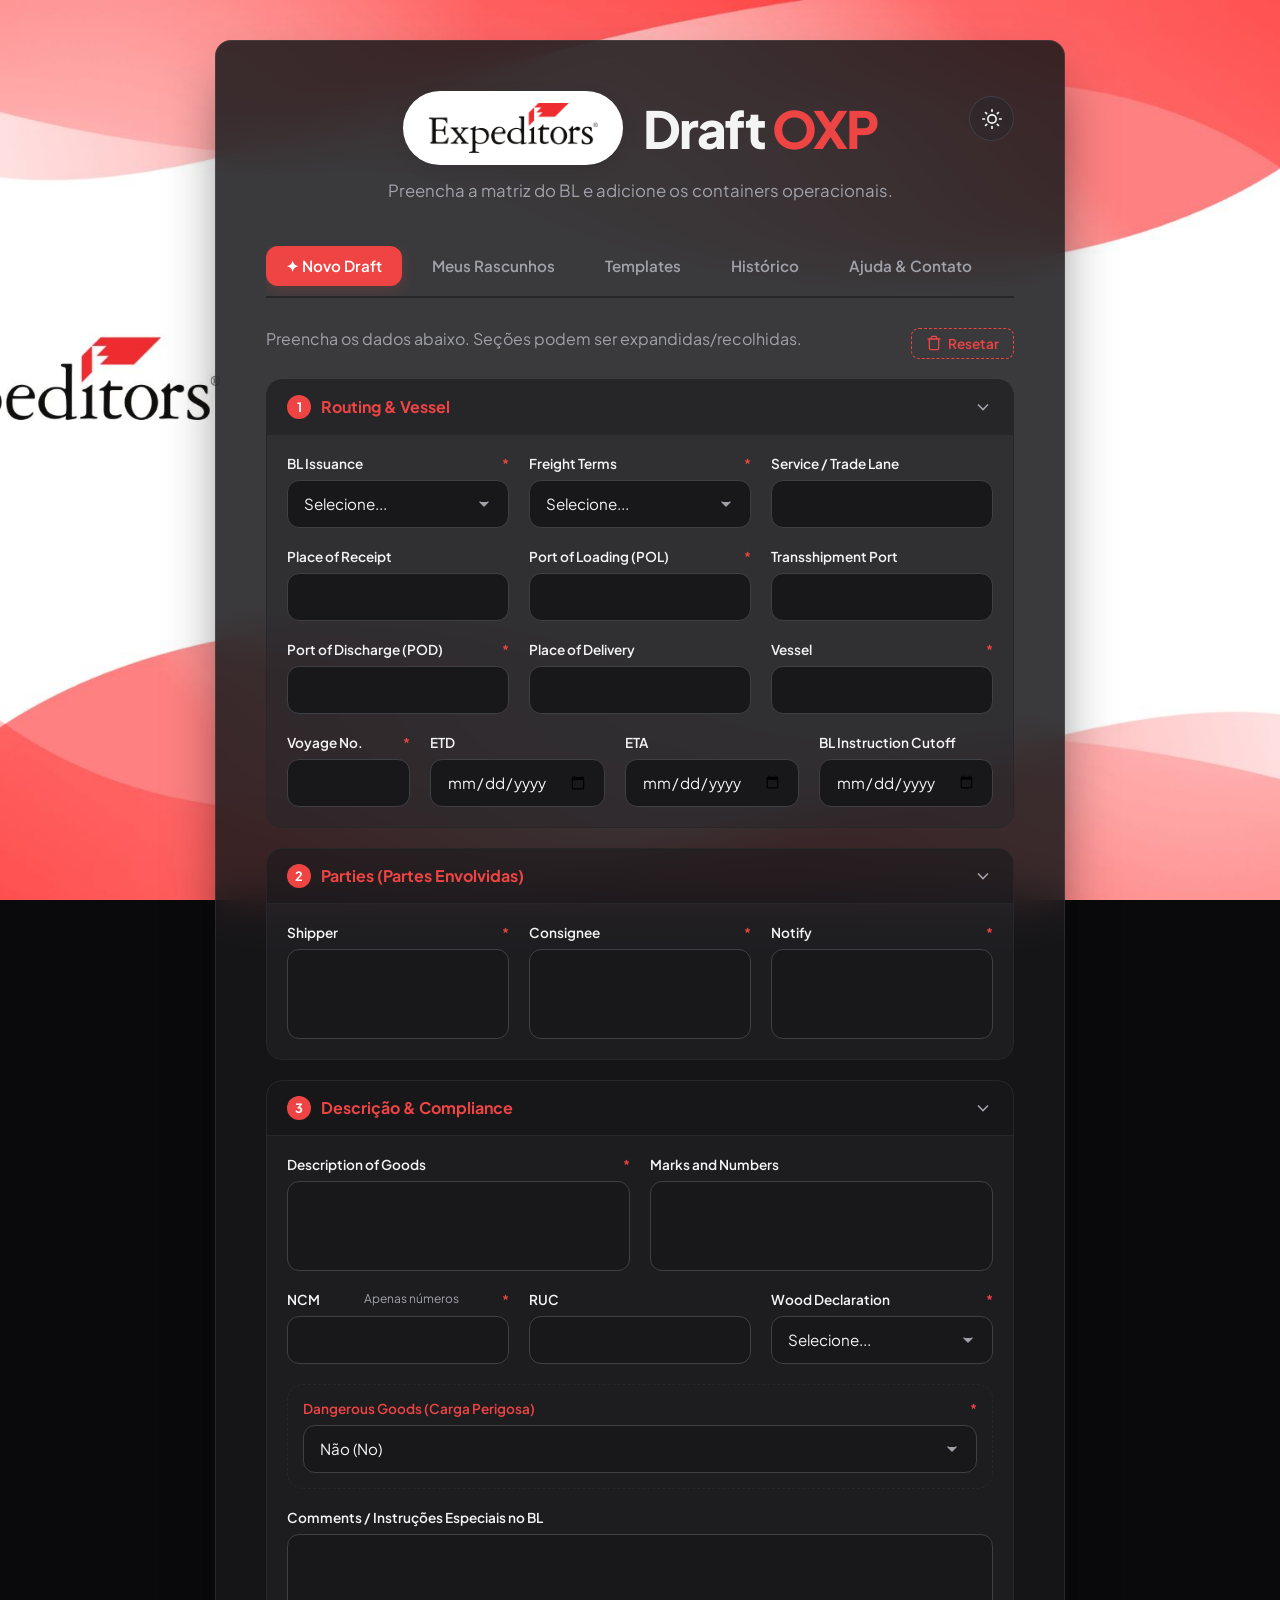
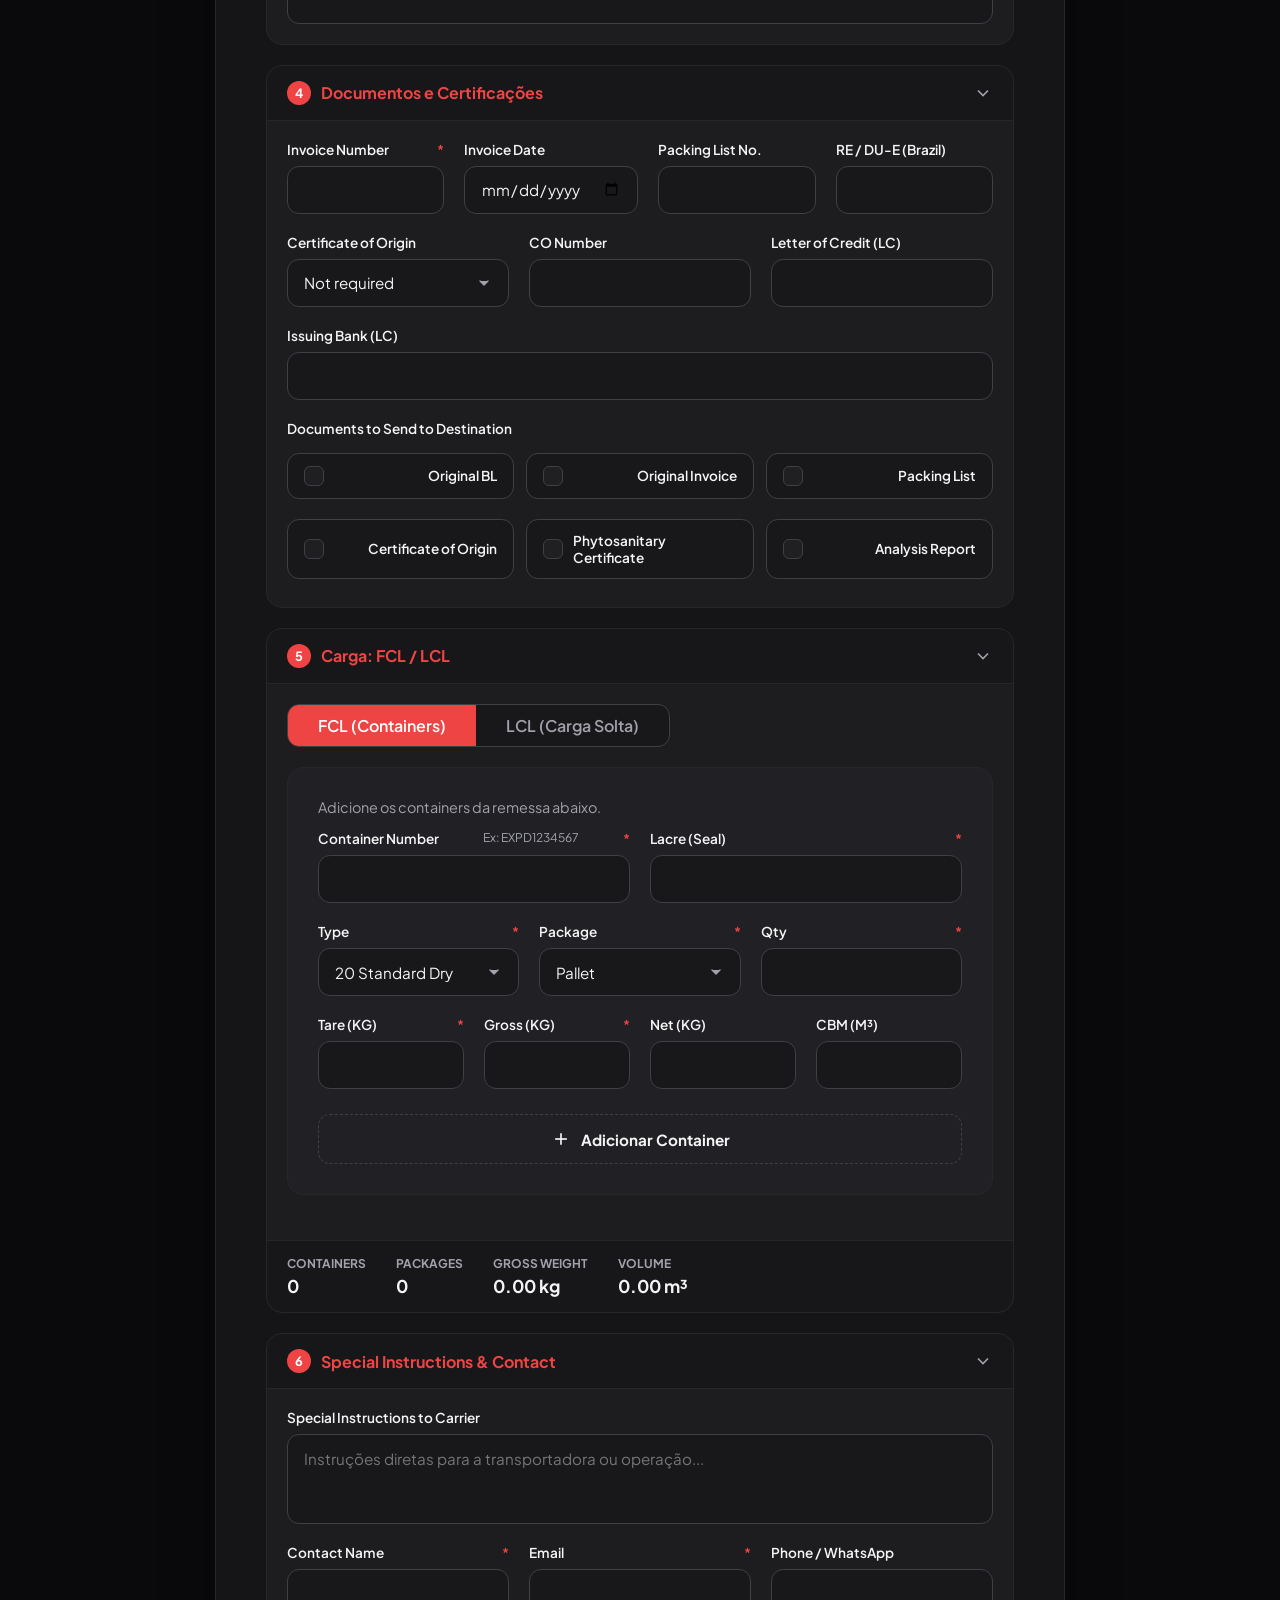
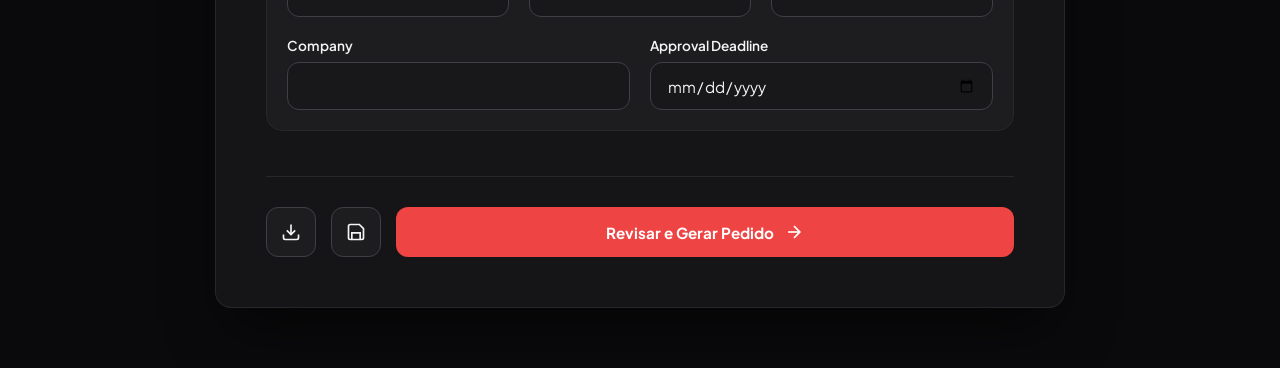
==== commit 01886fb0: "Add files via upload" ====
--- a/indexoxp.html
+++ b/indexoxp.html
@@ -5,1415 +5,2093 @@
     <meta name="viewport" content="width=device-width, initial-scale=1.0">
     <title>Draft-OXP | Expeditors</title>
     <link href="https://fonts.googleapis.com/css2?family=Plus+Jakarta+Sans:wght@400;500;600;700;800&display=swap" rel="stylesheet">
-    <link rel="shortcut icon" href="simbol.png" type="image/png">
-    <link rel="icon" href="simbol.png" type="image/png">
-    
-    <link rel="apple-touch-icon" href="icon.jpg">
     
     <style>
-        /* ==========================================================================
-           VARIÁVEIS DE COR E ESTILO (DARK MODE + RED BRANDING)
-           ========================================================================== */
-        :root {
-            --bg-dark: #0a0a0c;
-            --surface: rgba(24, 24, 27, 0.85); /* Vidro escuro */
-            --surface-panel: rgba(39, 39, 42, 0.5); /* Painel interno */
-            --border: #3f3f46;
-            --border-light: #27272a;
-            --primary: #ef4444; /* Vermelho Expeditors */
-            --primary-hover: #dc2626;
-            --accent: #fca5a5;
-            --warning: #f59e0b;
-            --danger: #ef4444;
-            --text-main: #f4f4f5;
-            --text-muted: #a1a1aa;
-            --input-bg: #18181b;
-            --radius: 16px; /* Bordas mais arredondadas */
-            --btn-radius: 12px;
-            --input-height: 48px; /* Inputs mais altos para clique fácil */
-            --transition: all 0.3s cubic-bezier(0.25, 0.8, 0.25, 1);
-        }
-
-        /* ==========================================================================
-           TEMA CLARO (LIGHT MODE OVERRIDES)
-           ========================================================================== */
-        [data-theme="light"] {
-            --bg-dark: #f4f7f6;
-            --surface: rgba(255, 255, 255, 0.95);
-            --surface-panel: #ffffff;
-            --border: #e2e8f0;
-            --border-light: #cbd5e1;
-            --text-main: #0f172a;
-            --text-muted: #64748b;
-            --input-bg: #ffffff;
-        }
-
-        /* ==========================================================================
-           BASE & ESTRUTURA
-           ========================================================================== */
+    /* ==========================================================================
+       VARIÁVEIS DE COR E ESTILO (DARK MODE + RED BRANDING)
+       ========================================================================== */
+    :root {
+        --bg-dark: #0a0a0c;
+        --surface: rgba(24, 24, 27, 0.85);
+        --surface-panel: rgba(39, 39, 42, 0.5);
+        --border: #3f3f46;
+        --border-light: #27272a;
+        --primary: #ef4444;
+        --primary-hover: #dc2626;
+        --accent: #fca5a5;
+        --warning: #f59e0b;
+        --danger: #ef4444;
+        --text-main: #f4f4f5;
+        --text-muted: #a1a1aa;
+        --input-bg: #18181b;
+        --radius: 16px;
+        --btn-radius: 12px;
+        --input-height: 48px;
+        --transition: all 0.3s cubic-bezier(0.25, 0.8, 0.25, 1);
+    }
+
+    /* ==========================================================================
+       TEMA CLARO (LIGHT MODE OVERRIDES)
+       ========================================================================== */
+    [data-theme="light"] {
+        --bg-dark: #f4f7f6;
+        --surface: rgba(255, 255, 255, 0.95);
+        --surface-panel: #ffffff;
+        --border: #e2e8f0;
+        --border-light: #cbd5e1;
+        --text-main: #0f172a;
+        --text-muted: #64748b;
+        --input-bg: #ffffff;
+    }
+
+    /* ==========================================================================
+       BASE & ESTRUTURA
+       ========================================================================== */
+    body {
+        margin: 0;
+        padding: 20px;
+        font-family: 'Plus Jakarta Sans', sans-serif;
+        background-color: var(--bg-dark);
+        color: var(--text-main);
+        min-height: 100vh;
+        display: flex;
+        align-items: flex-start;
+        justify-content: center;
+        background-image: url('fundo.jpg');
+        background-size: cover;
+        background-position: center;
+        background-attachment: fixed;
+    }
+
+    .wrapper {
+        width: 100%;
+        max-width: 850px;
+        margin-top: 20px;
+        margin-bottom: 40px;
+        background: var(--surface);
+        backdrop-filter: blur(24px);
+        -webkit-backdrop-filter: blur(24px);
+        border: 1px solid rgba(255, 255, 255, 0.08);
+        border-radius: var(--radius);
+        padding: 50px;
+        box-shadow: 0 30px 60px -15px rgba(0, 0, 0, 0.6);
+        box-sizing: border-box;
+    }
+
+    /* ==========================================================================
+       TIPOGRAFIA, CABEÇALHOS & LOGO
+       ========================================================================== */
+    .header {
+        margin-bottom: 45px;
+        text-align: center;
+    }
+
+    .header-top {
+        display: flex;
+        flex-direction: row !important;
+        align-items: center;
+        justify-content: center;
+        gap: 20px;
+        position: relative;
+        width: 100%;
+    }
+
+    .brand-logo {
+        display: block;
+        margin: 0;
+        background-color: #ffffff !important;
+        padding: 12px 25px;
+        border-radius: 50px;
+        max-height: 50px;
+        width: auto;
+        box-shadow: 0 4px 15px rgba(0, 0, 0, 0.1);
+        object-fit: contain;
+        transition: var(--transition);
+        flex-shrink: 0;
+    }
+
+    .header h1 {
+        margin: 0;
+        font-size: 3.2rem;
+        font-weight: 800;
+        color: var(--text-main);
+        letter-spacing: -0.04em;
+        white-space: nowrap;
+    }
+
+    .header h1 span {
+        color: var(--primary);
+    }
+
+    .header p {
+        margin: 15px 0 0 0;
+        color: var(--text-muted);
+        font-size: 1.05rem;
+    }
+
+    .theme-toggle {
+        position: absolute;
+        top: 5px;
+        right: 0;
+        width: 45px;
+        height: 45px;
+        padding: 0;
+        border-radius: 50%;
+        background: var(--surface-panel);
+        border: 1px solid var(--border);
+        color: var(--text-main);
+        display: flex;
+        align-items: center;
+        justify-content: center;
+        cursor: pointer;
+        transition: var(--transition);
+    }
+
+    .theme-toggle:hover {
+        background: var(--border-light);
+        transform: scale(1.05);
+    }
+
+    .mobile-menu-btn {
+        display: none;
+        background: transparent;
+        border: none;
+        color: var(--text-main);
+        cursor: pointer;
+        padding: 5px;
+        position: absolute;
+        left: 0;
+        top: 10px;
+        transition: var(--transition);
+    }
+
+    .mobile-menu-btn:hover {
+        color: var(--primary);
+    }
+
+    /* ==========================================================================
+       NAVEGAÇÃO (ABAS)
+       ========================================================================== */
+    .subbar {
+        display: flex;
+        gap: 10px;
+        margin-bottom: 30px;
+        border-bottom: 2px solid var(--border-light);
+        padding-bottom: 10px;
+        overflow-x: auto;
+    }
+
+    .tab {
+        padding: 10px 20px;
+        font-size: 0.95rem;
+        font-weight: 600;
+        color: var(--text-muted);
+        cursor: pointer;
+        border-radius: var(--btn-radius);
+        transition: var(--transition);
+        white-space: nowrap;
+    }
+
+    .tab.active {
+        background: var(--primary);
+        color: #ffffff;
+        box-shadow: 0 4px 15px rgba(239, 68, 68, 0.2);
+    }
+
+    .tab:hover:not(.active) {
+        background: var(--surface-panel);
+        color: var(--text-main);
+    }
+
+    .page-view {
+        display: none;
+        animation: fadeIn 0.4s ease-out;
+    }
+
+    .page-view.active {
+        display: block;
+    }
+
+    @keyframes fadeIn {
+        from {
+            opacity: 0;
+            transform: translateY(10px);
+        }
+        to {
+            opacity: 1;
+            transform: translateY(0);
+        }
+    }
+
+    /* ==========================================================================
+       GRIDS & LAYOUT
+       ========================================================================== */
+    .grid-2 {
+        display: grid;
+        grid-template-columns: repeat(2, 1fr);
+        gap: 20px;
+    }
+
+    .grid-3 {
+        display: grid;
+        grid-template-columns: repeat(3, 1fr);
+        gap: 20px;
+    }
+
+    .grid-4 {
+        display: grid;
+        grid-template-columns: repeat(4, 1fr);
+        gap: 20px;
+    }
+
+    .section-header {
+        display: flex;
+        flex-direction: row;
+        justify-content: space-between;
+        align-items: center;
+        margin: 40px 0 25px;
+        border-bottom: 2px solid var(--border-light);
+        padding-bottom: 12px;
+    }
+
+    .section-title {
+        font-size: 0.9rem;
+        text-transform: uppercase;
+        letter-spacing: 0.08em;
+        color: var(--primary);
+        font-weight: 700;
+        margin: 0;
+    }
+
+    /* ==========================================================================
+       FORMULÁRIOS & INPUTS
+       ========================================================================== */
+    .form-group {
+        display: flex;
+        flex-direction: column;
+    }
+
+    .form-group label {
+        font-size: 0.85rem;
+        font-weight: 600;
+        margin-bottom: 8px;
+        color: var(--text-main);
+        display: flex;
+        justify-content: space-between;
+    }
+
+    .form-group .hint {
+        font-size: 0.75rem;
+        color: var(--text-muted);
+        font-weight: 400;
+    }
+
+    .required::after {
+        content: " *";
+        color: var(--primary);
+    }
+
+    .form-control {
+        width: 100%;
+        height: var(--input-height);
+        padding: 0 16px;
+        background: var(--input-bg);
+        border: 1px solid var(--border);
+        border-radius: var(--btn-radius);
+        font-family: inherit;
+        font-size: 0.95rem;
+        color: var(--text-main);
+        transition: var(--transition);
+        box-sizing: border-box;
+        outline: none;
+    }
+
+    textarea.form-control {
+        height: auto;
+        min-height: 90px;
+        padding: 14px 16px;
+        resize: none;
+    }
+
+    select.form-control {
+        appearance: none;
+        background-image: url("data:image/svg+xml;charset=UTF-8,%3csvg xmlns='http://www.w3.org/2000/svg' viewBox='0 0 24 24' fill='%23a1a1aa' stroke='%23a1a1aa' stroke-width='2' stroke-linecap='round' stroke-linejoin='round'%3e%3cpolyline points='6 9 12 15 18 9'%3e%3c/polyline%3e%3c/svg%3e");
+        background-repeat: no-repeat;
+        background-position: right 16px center;
+        background-size: 16px;
+        padding-right: 45px;
+    }
+
+    .form-control:focus {
+        border-color: var(--primary);
+        box-shadow: 0 0 0 3px rgba(239, 68, 68, 0.15);
+    }
+
+    /* ==========================================================================
+       CHECKBOXES CUSTOMIZADOS (DOCUMENTOS)
+       ========================================================================== */
+    .checkbox-group {
+        display: flex;
+        flex-wrap: wrap;
+        gap: 12px;
+        margin-top: 8px;
+    }
+
+    .checkbox-label {
+        display: flex;
+        align-items: center;
+        gap: 10px;
+        font-size: 0.85rem;
+        font-weight: 500;
+        color: var(--text-main);
+        cursor: pointer;
+        background: var(--input-bg);
+        padding: 12px 16px;
+        border: 1px solid var(--border);
+        border-radius: var(--btn-radius);
+        transition: var(--transition);
+        flex: 1 1 calc(33.333% - 12px);
+        min-width: 180px;
+        box-sizing: border-box;
+    }
+
+    .checkbox-label:hover {
+        border-color: var(--primary);
+        background: rgba(255, 255, 255, 0.02);
+    }
+
+    [data-theme="light"] .checkbox-label:hover {
+        background: rgba(0, 0, 0, 0.02);
+    }
+
+    /* Reset e estilo da caixa do checkbox */
+    .checkbox-label input[type="checkbox"] {
+        appearance: none;
+        -webkit-appearance: none;
+        width: 20px;
+        height: 20px;
+        margin: 0;
+        cursor: pointer;
+        background-color: var(--surface-panel);
+        border: 1px solid var(--border);
+        border-radius: 6px;
+        position: relative;
+        transition: var(--transition);
+        display: flex;
+        align-items: center;
+        justify-content: center;
+        flex-shrink: 0;
+    }
+
+    /* Cor de fundo e borda quando selecionado */
+    .checkbox-label input[type="checkbox"]:checked {
+        background-color: var(--primary);
+        border-color: var(--primary);
+    }
+
+    /* Desenho do ícone de 'V' (Check) via CSS puro */
+    .checkbox-label input[type="checkbox"]:checked::after {
+        content: "";
+        position: absolute;
+        width: 5px;
+        height: 10px;
+        border: solid white;
+        border-width: 0 2px 2px 0;
+        transform: rotate(45deg);
+        top: 2px;
+    }
+
+    /* Efeito de foco */
+    .checkbox-label input[type="checkbox"]:focus {
+        box-shadow: 0 0 0 3px rgba(239, 68, 68, 0.15);
+        outline: none;
+    }
+
+    /* ==========================================================================
+       BOTÕES E COMPONENTES ESPECIAIS
+       ========================================================================== */
+    .btn {
+        display: inline-flex;
+        align-items: center;
+        justify-content: center;
+        gap: 10px;
+        height: 50px;
+        padding: 0 28px;
+        border-radius: var(--btn-radius);
+        font-weight: 700;
+        font-size: 0.95rem;
+        cursor: pointer;
+        border: none;
+        transition: var(--transition);
+        font-family: inherit;
+        box-sizing: border-box;
+    }
+
+    .btn-ghost {
+        background: transparent;
+        color: var(--text-main);
+        border: 1px dashed var(--border);
+        width: 100%;
+        margin-top: 25px;
+    }
+
+    .btn-ghost:hover {
+        background: rgba(255, 255, 255, 0.05);
+        border-color: var(--text-muted);
+    }
+
+    .btn-primary {
+        background: var(--primary);
+        color: white;
+    }
+
+    .btn-primary:hover {
+        background: var(--primary-hover);
+        transform: translateY(-2px);
+        box-shadow: 0 8px 20px rgba(239, 68, 68, 0.3);
+    }
+
+    .btn-secondary {
+        background: var(--surface-panel);
+        color: var(--text-main);
+        border: 1px solid var(--border);
+    }
+
+    .btn-secondary:hover {
+        background: var(--border);
+    }
+
+    .actions-bar {
+        display: flex;
+        gap: 15px;
+        margin-top: 45px;
+        padding-top: 30px;
+        border-top: 1px solid var(--border-light);
+    }
+
+    .btn-danger-ghost {
+        background: transparent;
+        border: 1px dashed var(--danger);
+        color: var(--danger);
+        padding: 6px 14px;
+        border-radius: 8px;
+        cursor: pointer;
+        display: flex;
+        align-items: center;
+        gap: 6px;
+        font-family: inherit;
+        font-size: 0.85rem;
+        font-weight: 600;
+        transition: var(--transition);
+    }
+
+    .btn-danger-ghost:hover {
+        background: rgba(239, 68, 68, 0.1);
+    }
+
+    [data-theme="light"] .btn-danger-ghost:hover {
+        background: rgba(239, 68, 68, 0.05);
+    }
+
+    /* SEÇÕES COLAPSÁVEIS */
+    .section-wrapper {
+        background: var(--surface-panel);
+        border: 1px solid var(--border-light);
+        border-radius: var(--radius);
+        margin-bottom: 20px;
+        overflow: hidden;
+        transition: var(--transition);
+    }
+
+    .section-header-click {
+        padding: 15px 20px;
+        background: rgba(0, 0, 0, 0.2);
+        border-bottom: 1px solid var(--border-light);
+        display: flex;
+        justify-content: space-between;
+        align-items: center;
+        cursor: pointer;
+        user-select: none;
+    }
+
+    [data-theme="light"] .section-header-click {
+        background: #f8fafc;
+    }
+
+    .section-title-click {
+        font-size: 1rem;
+        font-weight: 700;
+        color: var(--primary);
+        display: flex;
+        align-items: center;
+        gap: 10px;
+    }
+
+    .section-num-badge {
+        background: var(--primary);
+        color: white;
+        width: 24px;
+        height: 24px;
+        border-radius: 50%;
+        display: flex;
+        align-items: center;
+        justify-content: center;
+        font-size: 0.8rem;
+    }
+
+    .chevron-icon {
+        transition: transform 0.3s ease;
+        color: var(--text-muted);
+    }
+
+    .section-wrapper.collapsed .chevron-icon {
+        transform: rotate(-90deg);
+    }
+
+    .section-body {
+        padding: 20px;
+        display: block;
+    }
+
+    .section-wrapper.collapsed .section-body {
+        display: none;
+    }
+
+    /* MODO LCL / FCL */
+    .toggle-bar {
+        display: flex;
+        background: var(--input-bg);
+        border: 1px solid var(--border);
+        border-radius: var(--btn-radius);
+        overflow: hidden;
+        width: max-content;
+        margin-bottom: 20px;
+    }
+
+    .toggle-opt {
+        padding: 10px 30px;
+        font-weight: 600;
+        cursor: pointer;
+        color: var(--text-muted);
+        transition: var(--transition);
+    }
+
+    .toggle-opt.active {
+        background: var(--primary);
+        color: white;
+    }
+
+    .toggle-opt:hover:not(.active) {
+        background: rgba(255, 255, 255, 0.05);
+    }
+
+    [data-theme="light"] .toggle-opt:hover:not(.active) {
+        background: rgba(0, 0, 0, 0.05);
+    }
+
+    .totals-box {
+        display: flex;
+        gap: 30px;
+        padding: 15px 20px;
+        background: rgba(0, 0, 0, 0.2);
+        border-top: 1px solid var(--border-light);
+        border-radius: 0 0 var(--radius) var(--radius);
+        margin: 20px -20px -20px -20px;
+    }
+
+    [data-theme="light"] .totals-box {
+        background: #f8fafc;
+    }
+
+    .total-item {
+        display: flex;
+        flex-direction: column;
+        gap: 4px;
+    }
+
+    .total-lbl {
+        font-size: 0.75rem;
+        color: var(--text-muted);
+        text-transform: uppercase;
+        font-weight: 700;
+    }
+
+    .total-val {
+        font-size: 1.1rem;
+        font-weight: 700;
+        color: var(--text-main);
+    }
+
+    .special-block {
+        border: 1px dashed var(--primary);
+        padding: 15px;
+        border-radius: var(--radius);
+        margin-top: 15px;
+        background: rgba(239, 68, 68, 0.05);
+        display: none;
+    }
+
+    /* CONTAINERS E DRAG & DROP */
+    .container-form-panel {
+        background: var(--surface-panel);
+        padding: 30px;
+        border-radius: var(--radius);
+        border: 1px solid var(--border-light);
+    }
+
+    #containersList {
+        margin-top: 25px;
+        display: flex;
+        flex-direction: column;
+        gap: 12px;
+    }
+
+    .container-badge {
+        background: var(--input-bg);
+        border: 1px solid var(--border);
+        border-left: 4px solid var(--primary);
+        border-radius: var(--btn-radius);
+        display: flex;
+        align-items: center;
+        padding: 16px 20px;
+        font-size: 0.9rem;
+        font-weight: 500;
+        transition: transform 0.2s, box-shadow 0.2s;
+        position: relative;
+    }
+
+    .container-badge.dragging {
+        opacity: 0.4;
+        border: 2px dashed var(--primary);
+    }
+
+    .drag-handle {
+        cursor: grab;
+        color: var(--text-muted);
+        margin-right: 18px;
+        display: flex;
+        align-items: center;
+    }
+
+    .drag-handle:active {
+        cursor: grabbing;
+        color: var(--primary);
+    }
+
+    .container-info {
+        flex: 1;
+        display: flex;
+        flex-direction: column;
+        gap: 4px;
+    }
+
+    .container-info strong {
+        color: var(--text-main);
+        font-size: 1rem;
+    }
+
+    .container-actions {
+        display: flex;
+        gap: 15px;
+        margin-left: 15px;
+    }
+
+    .action-icon {
+        cursor: pointer;
+        color: var(--text-muted);
+        transition: color 0.2s;
+        display: flex;
+        align-items: center;
+        background: transparent;
+        border: none;
+        padding: 0;
+    }
+
+    .action-icon:hover {
+        color: var(--text-main);
+    }
+
+    .action-icon.delete:hover {
+        color: var(--danger);
+    }
+
+    /* MODAIS */
+    .modal {
+        display: none;
+        position: fixed;
+        inset: 0;
+        background: rgba(0, 0, 0, 0.75);
+        backdrop-filter: blur(8px);
+        z-index: 1000;
+        align-items: center;
+        justify-content: center;
+        opacity: 0;
+        transition: opacity 0.3s;
+        padding: 20px;
+        box-sizing: border-box;
+    }
+
+    .modal.show {
+        display: flex;
+        opacity: 1;
+    }
+
+    .modal-content {
+        position: relative;
+        background: var(--bg-dark);
+        width: 100%;
+        max-width: 750px;
+        max-height: 90vh;
+        border-radius: var(--radius);
+        border: 1px solid var(--border);
+        padding: 40px;
+        box-shadow: 0 25px 50px rgba(0, 0, 0, 0.5);
+        overflow-y: auto;
+        transform: translateY(20px);
+        transition: transform 0.3s;
+        box-sizing: border-box;
+    }
+
+    .modal.show .modal-content {
+        transform: translateY(0);
+    }
+
+    .close-modal {
+        position: absolute;
+        top: 25px;
+        right: 30px;
+        font-size: 1.8rem;
+        color: var(--text-muted);
+        cursor: pointer;
+        transition: var(--transition);
+        line-height: 1;
+        background: transparent;
+        border: none;
+        padding: 0;
+    }
+
+    .close-modal:hover {
+        color: var(--danger);
+        transform: scale(1.1);
+    }
+
+    .review-card {
+        background: var(--surface-panel);
+        padding: 24px;
+        border-radius: var(--btn-radius);
+        border: 1px solid var(--border-light);
+        border-left: 4px solid var(--primary);
+        margin-bottom: 20px;
+        font-size: 0.9rem;
+        color: var(--text-main);
+    }
+
+    .review-card-title {
+        font-weight: 700;
+        color: var(--text-main);
+        font-size: 1.05rem;
+        margin-bottom: 18px;
+        border-bottom: 1px solid var(--border-light);
+        padding-bottom: 10px;
+        display: flex;
+        justify-content: space-between;
+    }
+
+    .review-data-grid {
+        display: grid;
+        grid-template-columns: 1fr 1fr;
+        gap: 16px;
+    }
+
+    .review-label {
+        color: var(--text-muted);
+        font-size: 0.85rem;
+        display: block;
+        margin-bottom: 4px;
+    }
+
+    .review-value {
+        font-weight: 600;
+        font-size: 0.95rem;
+    }
+
+    /* ==========================================================================
+       MOBILE
+       ========================================================================== */
+    @media (max-width: 768px) {
         body {
-            margin: 0; 
-            padding: 20px;
-            font-family: 'Plus Jakarta Sans', sans-serif;
-            background-color: var(--bg-dark);
-            color: var(--text-main);
-            min-height: 100vh;
-            display: flex; 
-            align-items: flex-start; 
+            padding: 10px;
+        }
+
+        .wrapper {
+            padding: 30px 20px;
+            margin-top: 10px;
+            border-radius: 20px;
+        }
+
+        .header {
+            padding-top: 0;
+            margin-bottom: 35px;
+        }
+
+        .header-top {
+            flex-direction: row !important;
             justify-content: center;
-            background-image: url('fundo.jpg'); 
-            background-size: cover; 
-            background-position: center; 
-            background-attachment: fixed;
-        }
-
-        .wrapper {
-            width: 100%; 
-            max-width: 850px; 
-            margin-top: 20px; 
-            margin-bottom: 40px;
-            background: var(--surface); 
-            backdrop-filter: blur(24px); 
-            -webkit-backdrop-filter: blur(24px);
-            border: 1px solid rgba(255, 255, 255, 0.08); 
-            border-radius: var(--radius); 
-            padding: 50px;
-            box-shadow: 0 30px 60px -15px rgba(0, 0, 0, 0.6);
-            box-sizing: border-box;
-        }
-
-        /* ==========================================================================
-           TIPOGRAFIA, CABEÇALHOS & LOGO
-           ========================================================================== */
-        .header { 
-            margin-bottom: 45px; 
-            text-align: center; 
-        }
-        
-        /* DESKTOP: Logo e Titulo rigidamente LADO A LADO */
-        .header-top {
-            display: flex;
-            flex-direction: row !important; /* Força ficar na mesma linha */
             align-items: center;
-            justify-content: center;
-            gap: 20px;
-            position: relative; 
-            width: 100%; 
-        }
-
-        .brand-logo {
+            gap: 12px;
+        }
+
+        .mobile-menu-btn {
             display: block;
-            margin: 0;
-            background-color: #ffffff !important;
-            padding: 12px 25px;
-            border-radius: 50px;
-            max-height: 50px; 
-            width: auto;
-            box-shadow: 0 4px 15px rgba(0,0,0,0.1);
-            object-fit: contain;
-            transition: var(--transition);
-            flex-shrink: 0; /* Impede a logo de ser esmagada */
-        }
-        
-        .header h1 { 
-            margin: 0; 
-            font-size: 3.2rem; 
-            font-weight: 800; 
-            color: var(--text-main); 
-            letter-spacing: -0.04em; 
-            white-space: nowrap; /* Impede o título de quebrar linha */
-        }
-        
-        .header h1 span {
-            color: var(--primary); 
-        }
-
-        .header p { 
-            margin: 15px 0 0 0; 
-            color: var(--text-muted); 
-            font-size: 1.05rem; 
-        }
-
-        /* Posicionamento do botão de tema */
+        }
+
         .theme-toggle {
             position: absolute;
-            top: 5px; 
+            top: 5px;
             right: 0;
-            width: 45px;
-            height: 45px;
-            padding: 0;
-            border-radius: 50%;
+            width: 40px;
+            height: 40px;
+            flex-shrink: 0;
+        }
+
+        .brand-logo {
+            max-height: 26px;
+            padding: 6px 14px;
+            margin: 0;
+        }
+
+        .header h1 {
+            font-size: 1.7rem;
+            flex: none;
+            text-align: center;
+        }
+
+        .header p {
+            text-align: left;
+            margin-top: 15px;
+            font-size: 0.95rem;
+        }
+
+        .subbar {
+            display: none;
+            flex-direction: column;
             background: var(--surface-panel);
             border: 1px solid var(--border);
-            color: var(--text-main);
+            border-radius: var(--radius);
+            padding: 10px;
+            margin-bottom: 25px;
+            gap: 5px;
+        }
+
+        .subbar.show-mobile {
             display: flex;
-            align-items: center;
+            animation: fadeIn 0.3s ease;
+        }
+
+        .tab {
+            text-align: center;
+            padding: 12px 20px;
+        }
+
+        .grid-2,
+        .grid-3,
+        .grid-4 {
+            grid-template-columns: 1fr;
+            gap: 16px;
+        }
+
+        .section-header {
+            display: flex !important;
+            flex-direction: row !important;
+            align-items: center !important;
+            justify-content: space-between !important;
+            gap: 10px;
+            flex-wrap: nowrap !important;
+        }
+
+        .section-title {
+            white-space: nowrap;
+            font-size: 0.85rem;
+        }
+
+        .checkbox-label {
+            flex: 1 1 100%;
+            min-width: 100%;
+        }
+
+        .container-form-panel {
+            padding: 20px;
+        }
+
+        .container-badge {
+            flex-direction: column;
+            align-items: flex-start;
+            padding: 20px;
+            gap: 15px;
+        }
+
+        .drag-handle {
+            position: absolute;
+            top: 20px;
+            right: 15px;
+            margin: 0;
+        }
+
+        .container-info {
+            width: 100%;
+            padding-right: 30px;
+            box-sizing: border-box;
+        }
+
+        .container-actions {
+            margin-left: 0;
+            width: 100%;
+            justify-content: flex-end;
+            border-top: 1px solid var(--border-light);
+            padding-top: 15px;
+        }
+
+        #draftForm > .actions-bar {
+            flex-wrap: wrap;
+            gap: 12px;
+        }
+
+        #draftForm > .actions-bar label[for="importFile"],
+        #draftForm > .actions-bar button.btn-secondary {
+            flex: 1 1 40%;
             justify-content: center;
-            cursor: pointer;
-            transition: var(--transition);
-        }
-
-        .theme-toggle:hover { 
-            background: var(--border-light); 
-            transform: scale(1.05); 
-        }
-
-        /* ==========================================================================
-           GRIDS & LAYOUT
-           ========================================================================== */
-        .grid-2 { display: grid; grid-template-columns: repeat(2, 1fr); gap: 20px; }
-        .grid-3 { display: grid; grid-template-columns: repeat(3, 1fr); gap: 20px; }
-        .grid-4 { display: grid; grid-template-columns: repeat(4, 1fr); gap: 20px; }
-
-        .section-header {
-            display: flex;
+        }
+
+        #draftForm > .actions-bar .btn-primary {
+            flex: 1 1 100%;
+        }
+
+        .modal-content {
+            padding: 25px 20px;
+        }
+
+        .review-data-grid {
+            grid-template-columns: 1fr;
+            gap: 12px;
+        }
+
+        .review-label {
+            font-size: 0.75rem;
+        }
+
+        .review-value {
+            font-size: 0.85rem;
+            word-break: break-word;
+        }
+
+        .modal-content .actions-bar {
+            flex-wrap: nowrap;
             flex-direction: row;
-            justify-content: space-between;
-            align-items: center;
-            margin: 40px 0 25px; 
-            border-bottom: 2px solid var(--border-light); 
-            padding-bottom: 12px;
-        }
-
-        .section-title {
-            font-size: 0.9rem; 
-            text-transform: uppercase; 
-            letter-spacing: 0.08em; 
-            color: var(--primary);
-            font-weight: 700; 
-            margin: 0; 
-        }
-
-        /* ==========================================================================
-           FORMULÁRIOS & INPUTS
-           ========================================================================== */
-        .form-group { 
-            display: flex; 
-            flex-direction: column; 
-        }
-        
-        .form-group label { 
-            font-size: 0.85rem; 
-            font-weight: 600; 
-            margin-bottom: 8px; 
-            color: var(--text-main); 
-            display: flex; 
-            justify-content: space-between;
-        }
-        
-        .form-group .hint { 
-            font-size: 0.75rem; 
-            color: var(--text-muted); 
-            font-weight: 400; 
-        }
-        
-        .required::after { 
-            content: " *"; 
-            color: var(--primary); 
-        }
-
-        .form-control {
-            width: 100%; 
-            height: var(--input-height); 
-            padding: 0 16px; 
-            background: var(--input-bg); 
-            border: 1px solid var(--border); 
-            border-radius: var(--btn-radius); 
-            font-family: inherit; 
-            font-size: 0.95rem; 
-            color: var(--text-main); 
-            transition: var(--transition); 
-            box-sizing: border-box; 
-            outline: none;
-        }
-        
-        textarea.form-control { 
-            height: auto; 
-            min-height: 90px; 
-            padding: 14px 16px; 
-            resize: none; 
-        }
-        
-        select.form-control { 
-            appearance: none; 
-            background-image: url("data:image/svg+xml;charset=UTF-8,%3csvg xmlns='http://www.w3.org/2000/svg' viewBox='0 0 24 24' fill='%23a1a1aa' stroke='%23a1a1aa' stroke-width='2' stroke-linecap='round' stroke-linejoin='round'%3e%3cpolyline points='6 9 12 15 18 9'%3e%3c/polyline%3e%3c/svg%3e"); 
-            background-repeat: no-repeat; 
-            background-position: right 16px center; 
-            background-size: 16px; 
-            padding-right: 45px; 
-        }
-        
-        .form-control:focus { 
-            border-color: var(--primary); 
-            box-shadow: 0 0 0 3px rgba(239, 68, 68, 0.15); 
-        }
-
-        /* ==========================================================================
-           BOTÕES
-           ========================================================================== */
-        .btn {
-            display: inline-flex; 
-            align-items: center; 
-            justify-content: center; 
-            gap: 10px; 
-            height: 50px;
-            padding: 0 28px; 
-            border-radius: var(--btn-radius); 
-            font-weight: 700; 
-            font-size: 0.95rem;
-            cursor: pointer; 
-            border: none; 
-            transition: var(--transition); 
-            font-family: inherit; 
-            box-sizing: border-box;
-        }
-
-        .btn-ghost { 
-            background: transparent; 
-            color: var(--text-main); 
-            border: 1px dashed var(--border); 
-            width: 100%; 
-            margin-top: 25px; 
-        }
-
-        .btn-ghost:hover { 
-            background: rgba(255, 255, 255, 0.05); 
-            border-color: var(--text-muted); 
-        }
-        
-        .btn-primary { 
-            background: var(--primary); 
-            color: white; 
-        }
-
-        .btn-primary:hover { 
-            background: var(--primary-hover); 
-            transform: translateY(-2px); 
-            box-shadow: 0 8px 20px rgba(239, 68, 68, 0.3); 
-        }
-        
-        .btn-secondary { 
-            background: var(--surface-panel); 
-            color: var(--text-main); 
-            border: 1px solid var(--border); 
-        }
-
-        .btn-secondary:hover { 
-            background: var(--border); 
-        }
-
-        .actions-bar { 
-            display: flex; 
-            gap: 15px; 
-            margin-top: 45px; 
-            padding-top: 30px; 
-            border-top: 1px solid var(--border-light); 
-        }
-
-        /* ==========================================================================
-           LISTA DE CONTAINERS E DRAG & DROP
-           ========================================================================== */
-        .container-form-panel { 
-            background: var(--surface-panel); 
-            padding: 30px; 
-            border-radius: var(--radius); 
-            border: 1px solid var(--border-light); 
-        }
-
-        #containersList { 
-            margin-top: 25px; 
-            display: flex; 
-            flex-direction: column; 
-            gap: 12px; 
-        }
-        
-        .container-badge { 
-            background: var(--input-bg); 
-            border: 1px solid var(--border); 
-            border-left: 4px solid var(--primary);
-            border-radius: var(--btn-radius); 
-            display: flex; 
-            align-items: center; 
-            padding: 16px 20px;
-            font-size: 0.9rem; 
-            font-weight: 500; 
-            transition: transform 0.2s, box-shadow 0.2s;
-            position: relative;
-        }
-
-        .container-badge.dragging { 
-            opacity: 0.4; 
-            border: 2px dashed var(--primary); 
-        }
-        
-        .drag-handle { 
-            cursor: grab; 
-            color: var(--text-muted); 
-            margin-right: 18px; 
-            display: flex; 
-            align-items: center; 
-        }
-
-        .drag-handle:active { 
-            cursor: grabbing; 
-            color: var(--primary); 
-        }
-        
-        .container-info { 
-            flex: 1; 
-            display: flex; 
-            flex-direction: column; 
-            gap: 4px; 
-        }
-
-        .container-info strong { 
-            color: var(--text-main); 
-            font-size: 1rem; 
-        }
-        
-        .container-actions { 
-            display: flex; 
-            gap: 15px; 
-            margin-left: 15px; 
-        }
-
-        .action-icon { 
-            cursor: pointer; 
-            color: var(--text-muted); 
-            transition: color 0.2s; 
-            display: flex; 
-            align-items: center; 
-            background: transparent;
-            border: none;
-            padding: 0;
-        }
-
-        .action-icon:hover { color: var(--text-main); }
-        .action-icon.delete:hover { color: var(--danger); }
-
-        /* ==========================================================================
-           MODAIS (REVISÃO E EDIÇÃO)
-           ========================================================================== */
-        .modal { 
-            display: none; 
-            position: fixed; 
-            inset: 0; 
-            background: rgba(0,0,0,0.75); 
-            backdrop-filter: blur(8px); 
-            z-index: 1000; 
-            align-items: center; 
-            justify-content: center; 
-            opacity: 0; 
-            transition: opacity 0.3s; 
-            padding: 20px; 
-            box-sizing: border-box; 
-        }
-
-        .modal.show { 
-            display: flex; 
-            opacity: 1; 
-        }
-        
-        .modal-content { 
-            position: relative;
-            background: var(--bg-dark); 
-            width: 100%; 
-            max-width: 750px; 
-            max-height: 90vh; 
-            border-radius: var(--radius); 
-            border: 1px solid var(--border);
-            padding: 40px; 
-            box-shadow: 0 25px 50px rgba(0,0,0,0.5); 
-            overflow-y: auto; 
-            transform: translateY(20px); 
-            transition: transform 0.3s; 
-            box-sizing: border-box; 
-        }
-
-        .modal.show .modal-content { 
-            transform: translateY(0); 
+            gap: 10px;
+        }
+
+        .modal-content .actions-bar button {
+            flex: 1;
+            justify-content: center;
+            padding: 0 10px;
+            font-size: 0.9rem;
+            margin: 0;
         }
 
         .close-modal {
-            position: absolute;
-            top: 25px;
-            right: 30px;
-            font-size: 1.8rem;
-            color: var(--text-muted);
-            cursor: pointer;
-            transition: var(--transition);
-            line-height: 1;
-            background: transparent;
-            border: none;
-            padding: 0;
-        }
-
-        .close-modal:hover {
-            color: var(--danger);
-            transform: scale(1.1);
-        }
-
-        .review-card {
-            background: var(--surface-panel);
-            padding: 24px;
-            border-radius: var(--btn-radius);
-            border: 1px solid var(--border-light);
-            border-left: 4px solid var(--primary);
-            margin-bottom: 20px;
-            font-size: 0.9rem;
-            color: var(--text-main);
-        }
-
-        .review-card-title {
-            font-weight: 700;
-            color: var(--text-main);
-            font-size: 1.05rem;
-            margin-bottom: 18px;
-            border-bottom: 1px solid var(--border-light);
-            padding-bottom: 10px;
-            display: flex;
-            justify-content: space-between;
-        }
-
-        .review-data-grid {
-            display: grid;
-            grid-template-columns: 1fr 1fr;
-            gap: 16px;
-        }
-
-        .review-label {
-            color: var(--text-muted);
-            font-size: 0.85rem;
-            display: block;
-            margin-bottom: 4px;
-        }
-
-        .review-value {
-            font-weight: 600;
-            font-size: 0.95rem;
-        }
-
-        /* ==========================================================================
-           OTIMIZAÇÃO MOBILE (PERFEITO PARA CELULAR)
-           ========================================================================== */
-        @media (max-width: 768px) {
-            body { 
-                padding: 10px; 
-            }
-            
-            .wrapper { 
-                padding: 30px 20px; 
-                margin-top: 10px; 
-                border-radius: 20px; 
-            }
-            
-            .header { 
-                padding-top: 0; 
-                margin-bottom: 35px; 
-            }
-            
-            .header-top {
-                flex-direction: row !important; 
-                justify-content: space-between; 
-                align-items: center; 
-                gap: 12px;
-            }
-            
-            .brand-logo { 
-                max-height: 26px; 
-                padding: 6px 14px; 
-                margin: 0; 
-            }
-            
-            .header h1 { 
-                font-size: 1.7rem; 
-                flex: 1; 
-                text-align: left; 
-            }
-            
-            .theme-toggle { 
-                position: relative; 
-                top: 0; 
-                right: 0; 
-                width: 40px; 
-                height: 40px; 
-                flex-shrink: 0; 
-            }
-            
-            .header p { 
-                text-align: left; 
-                margin-top: 15px; 
-                font-size: 0.95rem; 
-            }
-            
-            .grid-2, .grid-3, .grid-4 { 
-                grid-template-columns: 1fr; 
-                gap: 16px; 
-            }
-            
-            /* CRAVADO: Botão de reset na mesma linha, proibido de cair! */
-            .section-header { 
-                display: flex !important;
-                flex-direction: row !important; 
-                align-items: center !important; 
-                justify-content: space-between !important; 
-                gap: 10px; 
-                flex-wrap: nowrap !important; /* Impede a quebra de linha */
-            }
-            
-            /* Impede o título de esmagar o botão no mobile */
-            .section-title {
-                white-space: nowrap;
-                font-size: 0.85rem;
-            }
-            
-            .container-form-panel { 
-                padding: 20px; 
-            }
-            
-            .container-badge { 
-                flex-direction: column; 
-                align-items: flex-start; 
-                padding: 20px; 
-                gap: 15px; 
-            }
-            
-            .drag-handle { 
-                position: absolute; 
-                top: 20px; 
-                right: 15px; 
-                margin: 0; 
-            }
-            
-            .container-info { 
-                width: 100%; 
-                padding-right: 30px; 
-                box-sizing: border-box; 
-            }
-            
-            .container-actions { 
-                margin-left: 0; 
-                width: 100%; 
-                justify-content: flex-end; 
-                border-top: 1px solid var(--border-light); 
-                padding-top: 15px; 
-            }
-            
-            #draftForm > .actions-bar { 
-                flex-wrap: wrap; 
-                gap: 12px; 
-            }
-            
-            #draftForm > .actions-bar label[for="importFile"], 
-            #draftForm > .actions-bar button.btn-secondary { 
-                flex: 1 1 40%; 
-                justify-content: center; 
-            }
-            
-            #draftForm > .actions-bar .btn-primary { 
-                flex: 1 1 100%; 
-            }
-            
-            .modal-content { 
-                padding: 25px 20px; 
-            }
-            
-            .review-data-grid { 
-                grid-template-columns: 1fr 1fr; 
-                gap: 12px; 
-            }
-            
-            .review-label { 
-                font-size: 0.75rem; 
-            }
-            
-            .review-value { 
-                font-size: 0.85rem; 
-                word-break: break-word; 
-            }
-            
-            .modal-content .actions-bar { 
-                flex-wrap: nowrap; 
-                flex-direction: row; 
-                gap: 10px; 
-            }
-            
-            .modal-content .actions-bar button { 
-                flex: 1; 
-                justify-content: center; 
-                padding: 0 10px; 
-                font-size: 0.9rem; 
-                margin: 0; 
-            }
-            
-            .close-modal { 
-                top: 10px; 
-                right: 10px; 
-                padding: 15px; 
-                z-index: 9999; 
-            }
-        }
-    </style>
+            top: 10px;
+            right: 10px;
+            padding: 15px;
+            z-index: 9999;
+        }
+    }
+</style>
 
 </head>
+
 <body>
 
-<body>
-
-<div class="wrapper">
-
-    <div class="header">
-        <div class="header-top">
-            <img src="logo.png" class="brand-logo" alt="Expeditors Logo">
-            <h1>Draft <span>OXP</span></h1>
-            
-            <button type="button" id="themeToggle" class="theme-toggle" onclick="toggleTheme()" title="Alternar Tema">
-                <svg id="themeIcon" width="20" height="20" viewBox="0 0 24 24" fill="none" stroke="currentColor" stroke-width="2" stroke-linecap="round" stroke-linejoin="round">
-                    <circle cx="12" cy="12" r="5"></circle><line x1="12" y1="1" x2="12" y2="3"></line><line x1="12" y1="21" x2="12" y2="23"></line><line x1="4.22" y1="4.22" x2="5.64" y2="5.64"></line><line x1="18.36" y1="18.36" x2="19.78" y2="19.78"></line><line x1="1" y1="12" x2="3" y2="12"></line><line x1="21" y1="12" x2="23" y2="12"></line><line x1="4.22" y1="19.78" x2="5.64" y2="18.36"></line><line x1="18.36" y1="5.64" x2="19.78" y2="4.22"></line>
+    <div class="wrapper">
+
+        <div class="header">
+            <div class="header-top">
+                <button class="mobile-menu-btn" onclick="toggleMobileMenu()" title="Menu">
+                    <svg width="24" height="24" viewBox="0 0 24 24" fill="none" stroke="currentColor" stroke-width="2" stroke-linecap="round" stroke-linejoin="round">
+                        <line x1="3" y1="12" x2="21" y2="12"></line>
+                        <line x1="3" y1="6" x2="21" y2="6"></line>
+                        <line x1="3" y1="18" x2="21" y2="18"></line>
+                    </svg>
+                </button>
+                <img src="logo.png" class="brand-logo" alt="Expeditors Logo" onerror="this.style.display='none'">
+                <h1>Draft <span>OXP</span></h1>
+                <button type="button" id="themeToggle" class="theme-toggle" onclick="toggleTheme()" title="Alternar Tema">
+                    <svg id="themeIcon" width="20" height="20" viewBox="0 0 24 24" fill="none" stroke="currentColor" stroke-width="2" stroke-linecap="round" stroke-linejoin="round">
+                        <circle cx="12" cy="12" r="5"></circle>
+                        <line x1="12" y1="1" x2="12" y2="3"></line>
+                        <line x1="12" y1="21" x2="12" y2="23"></line>
+                        <line x1="4.22" y1="4.22" x2="5.64" y2="5.64"></line>
+                        <line x1="18.36" y1="18.36" x2="19.78" y2="19.78"></line>
+                        <line x1="1" y1="12" x2="3" y2="12"></line>
+                        <line x1="21" y1="12" x2="23" y2="12"></line>
+                        <line x1="4.22" y1="19.78" x2="5.64" y2="18.36"></line>
+                        <line x1="18.36" y1="5.64" x2="19.78" y2="4.22"></line>
+                    </svg>
+                </button>
+            </div>
+            <p>Preencha a matriz do BL e adicione os containers operacionais.</p>
+        </div>
+
+        <div class="subbar">
+            <div class="tab active" onclick="showPage('page-form', this)">✦ Novo Draft</div>
+            <div class="tab" onclick="showPage('page-drafts', this)">Meus Rascunhos</div>
+            <div class="tab" onclick="showPage('page-templates', this)">Templates</div>
+            <div class="tab" onclick="showPage('page-history', this)">Histórico</div>
+            <div class="tab" onclick="showPage('page-help', this)">Ajuda & Contato</div>
+        </div>
+
+        <div id="page-form" class="page-view active">
+            <form id="draftForm">
+                <div style="display: flex; justify-content: space-between; margin-bottom: 20px;">
+                    <p style="margin:0; color: var(--text-muted);">Preencha os dados abaixo. Seções podem ser expandidas/recolhidas.</p>
+                    <button type="button" onclick="resetFormulario()" class="btn-danger-ghost" style="width: auto; margin-top: 0; height: auto;">
+                        <svg width="16" height="16" viewBox="0 0 24 24" fill="none" stroke="currentColor" stroke-width="2" stroke-linecap="round" stroke-linejoin="round">
+                            <polyline points="3 6 5 6 21 6"></polyline>
+                            <path d="M19 6v14a2 2 0 0 1-2 2H7a2 2 0 0 1-2-2V6m3 0V4a2 2 0 0 1 2-2h4a2 2 0 0 1 2 2v2"></path>
+                        </svg>
+                        Resetar
+                    </button>
+                </div>
+
+                <div class="section-wrapper" id="sec1">
+                    <div class="section-header-click" onclick="toggleSection('sec1')">
+                        <div class="section-title-click"><div class="section-num-badge">1</div>Routing & Vessel</div>
+                        <svg class="chevron-icon" width="20" height="20" viewBox="0 0 24 24" fill="none" stroke="currentColor" stroke-width="2"><polyline points="6 9 12 15 18 9"></polyline></svg>
+                    </div>
+                    <div class="section-body">
+                        <div class="grid-3" style="margin-bottom: 20px;">
+                            <div class="form-group">
+                                <label class="required">BL Issuance</label>
+                                <select id="g_bl" class="form-control" required>
+                                    <option value="">Selecione...</option>
+                                    <option value="Sea Waybill / Express Release">Sea Waybill / Express Release</option>
+                                    <option value="Originais na Origem">Originais na Origem</option>
+                                    <option value="Originais no Destino">Originais no Destino</option>
+                                </select>
+                            </div>
+                            <div class="form-group">
+                                <label class="required">Freight Terms</label>
+                                <select id="g_freight" class="form-control" required>
+                                    <option value="">Selecione...</option>
+                                    <option value="Prepaid">Prepaid</option>
+                                    <option value="Collect">Collect</option>
+                                </select>
+                            </div>
+                            <div class="form-group">
+                                <label>Service / Trade Lane</label>
+                                <input type="text" id="g_service" class="form-control">
+                            </div>
+                        </div>
+
+                        <div class="grid-3" style="margin-bottom: 20px;">
+                            <div class="form-group"><label>Place of Receipt</label><input type="text" id="g_receipt" class="form-control"></div>
+                            <div class="form-group"><label class="required">Port of Loading (POL)</label><input type="text" id="g_pol" class="form-control" required></div>
+                            <div class="form-group"><label>Transshipment Port</label><input type="text" id="g_transship" class="form-control"></div>
+                        </div>
+
+                        <div class="grid-3" style="margin-bottom: 20px;">
+                            <div class="form-group"><label class="required">Port of Discharge (POD)</label><input type="text" id="g_pod" class="form-control" required></div>
+                            <div class="form-group"><label>Place of Delivery</label><input type="text" id="g_delivery" class="form-control"></div>
+                            <div class="form-group"><label class="required">Vessel</label><input type="text" id="g_vessel" class="form-control" required></div>
+                        </div>
+
+                        <div class="grid-4">
+                            <div class="form-group"><label class="required">Voyage No.</label><input type="text" id="g_voyage" class="form-control" required></div>
+                            <div class="form-group"><label>ETD</label><input type="date" id="g_etd" class="form-control"></div>
+                            <div class="form-group"><label>ETA</label><input type="date" id="g_eta" class="form-control"></div>
+                            <div class="form-group"><label>BL Instruction Cutoff</label><input type="date" id="g_cutoff" class="form-control"></div>
+                        </div>
+                    </div>
+                </div>
+
+                <div class="section-wrapper" id="sec2">
+                    <div class="section-header-click" onclick="toggleSection('sec2')">
+                        <div class="section-title-click"><div class="section-num-badge">2</div>Parties (Partes Envolvidas)</div>
+                        <svg class="chevron-icon" width="20" height="20" viewBox="0 0 24 24" fill="none" stroke="currentColor" stroke-width="2"><polyline points="6 9 12 15 18 9"></polyline></svg>
+                    </div>
+                    <div class="section-body">
+                        <div class="grid-3">
+                            <div class="form-group"><label class="required">Shipper</label><textarea id="g_shipper" class="form-control" required></textarea></div>
+                            <div class="form-group"><label class="required">Consignee</label><textarea id="g_consignee" class="form-control" required></textarea></div>
+                            <div class="form-group"><label class="required">Notify</label><textarea id="g_notify" class="form-control" required></textarea></div>
+                        </div>
+                    </div>
+                </div>
+
+                <div class="section-wrapper" id="sec3">
+                    <div class="section-header-click" onclick="toggleSection('sec3')">
+                        <div class="section-title-click"><div class="section-num-badge">3</div>Descrição & Compliance</div>
+                        <svg class="chevron-icon" width="20" height="20" viewBox="0 0 24 24" fill="none" stroke="currentColor" stroke-width="2"><polyline points="6 9 12 15 18 9"></polyline></svg>
+                    </div>
+                    <div class="section-body">
+                        <div class="grid-2" style="margin-bottom: 20px;">
+                            <div class="form-group"><label class="required">Description of Goods</label><textarea id="g_desc" class="form-control" required></textarea></div>
+                            <div class="form-group"><label>Marks and Numbers</label><textarea id="g_marks" class="form-control"></textarea></div>
+                        </div>
+                        
+                        <div class="grid-3" style="margin-bottom: 20px;">
+                            <div class="form-group"><label class="required">NCM <span class="hint">Apenas números</span></label><input type="number" id="g_ncm" class="form-control" required></div>
+                            <div class="form-group"><label>RUC</label><input type="text" id="g_ruc" class="form-control"></div>
+                            <div class="form-group">
+                                <label class="required">Wood Declaration</label>
+                                <select id="g_wood" class="form-control" required>
+                                    <option value="">Selecione...</option>
+                                    <option value="Treated and Certified">Treated and Certified</option>
+                                    <option value="Processed Wood">Processed Wood</option>
+                                    <option value="Not Applicable">Not Applicable</option>
+                                </select>
+                            </div>
+                        </div>
+                        
+                        <div style="padding: 15px; border: 1px dashed var(--border-light); border-radius: var(--radius);">
+                            <div class="form-group">
+                                <label class="required" style="color: var(--danger);">Dangerous Goods (Carga Perigosa)</label>
+                                <select id="g_imo" class="form-control" required onchange="toggleDGBlock()">
+                                    <option value="Não">Não (No)</option>
+                                    <option value="Sim">Sim (Yes)</option>
+                                </select>
+                            </div>
+                            <div id="dg_block" class="special-block">
+                                <p style="margin-top:0; color:var(--danger); font-size: 0.85rem; font-weight:600;">⚠️ Informações IMO Obrigatórias:</p>
+                                <div class="grid-3">
+                                    <div class="form-group"><label>UN Number</label><input type="text" id="dg_un" class="form-control" placeholder="Ex: 1263"></div>
+                                    <div class="form-group"><label>IMO Class</label><input type="text" id="dg_class" class="form-control" placeholder="Ex: 3"></div>
+                                    <div class="form-group"><label>Packing Group</label><input type="text" id="dg_pg" class="form-control" placeholder="Ex: II"></div>
+                                </div>
+                            </div>
+                        </div>
+                        
+                        <div class="form-group" style="margin-top: 20px;">
+                            <label>Comments / Instruções Especiais no BL</label>
+                            <textarea id="g_comments" class="form-control"></textarea>
+                        </div>
+                    </div>
+                </div>
+
+                <div class="section-wrapper" id="sec4">
+                    <div class="section-header-click" onclick="toggleSection('sec4')">
+                        <div class="section-title-click"><div class="section-num-badge">4</div>Documentos e Certificações</div>
+                        <svg class="chevron-icon" width="20" height="20" viewBox="0 0 24 24" fill="none" stroke="currentColor" stroke-width="2"><polyline points="6 9 12 15 18 9"></polyline></svg>
+                    </div>
+                    <div class="section-body">
+                        <div class="grid-4" style="margin-bottom: 20px;">
+                            <div class="form-group"><label class="required">Invoice Number</label><input type="text" id="g_inv_num" class="form-control" required></div>
+                            <div class="form-group"><label>Invoice Date</label><input type="date" id="g_inv_date" class="form-control"></div>
+                            <div class="form-group"><label>Packing List No.</label><input type="text" id="g_pack_list" class="form-control"></div>
+                            <div class="form-group"><label>RE / DU-E (Brazil)</label><input type="text" id="g_due" class="form-control"></div>
+                        </div>
+                        
+                        <div class="grid-3" style="margin-bottom: 20px;">
+                            <div class="form-group">
+                                <label>Certificate of Origin</label>
+                                <select id="g_cert_origin" class="form-control">
+                                    <option value="Not required">Not required</option>
+                                    <option value="Form A (GSP)">Form A (GSP)</option>
+                                    <option value="MERCOSUL Certificate">MERCOSUL Certificate</option>
+                                    <option value="EUR.1">EUR.1</option>
+                                    <option value="Certificate of Origin (CO)">Certificate of Origin (CO)</option>
+                                    <option value="Other">Other</option>
+                                </select>
+                            </div>
+                            <div class="form-group"><label>CO Number</label><input type="text" id="g_co_num" class="form-control"></div>
+                            <div class="form-group"><label>Letter of Credit (LC)</label><input type="text" id="g_lc" class="form-control"></div>
+                        </div>
+
+                        <div class="form-group" style="margin-bottom: 20px;">
+                            <label>Issuing Bank (LC)</label>
+                            <input type="text" id="g_lc_bank" class="form-control">
+                        </div>
+
+                        <div class="form-group">
+                            <label>Documents to Send to Destination</label>
+                            <div class="checkbox-group">
+                                <label class="checkbox-label"><input type="checkbox" name="docs_dest" value="Original BL"> Original BL</label>
+                                <label class="checkbox-label"><input type="checkbox" name="docs_dest" value="Original Invoice"> Original Invoice</label>
+                                <label class="checkbox-label"><input type="checkbox" name="docs_dest" value="Packing List"> Packing List</label>
+                                <label class="checkbox-label"><input type="checkbox" name="docs_dest" value="Certificate of Origin"> Certificate of Origin</label>
+                                <label class="checkbox-label"><input type="checkbox" name="docs_dest" value="Phytosanitary Certificate"> Phytosanitary Certificate</label>
+                                <label class="checkbox-label"><input type="checkbox" name="docs_dest" value="Analysis Report"> Analysis Report</label>
+                            </div>
+                        </div>
+                    </div>
+                </div>
+
+                <div class="section-wrapper" id="sec5">
+                    <div class="section-header-click" onclick="toggleSection('sec5')">
+                        <div class="section-title-click"><div class="section-num-badge">5</div>Carga: FCL / LCL</div>
+                        <svg class="chevron-icon" width="20" height="20" viewBox="0 0 24 24" fill="none" stroke="currentColor" stroke-width="2"><polyline points="6 9 12 15 18 9"></polyline></svg>
+                    </div>
+                    <div class="section-body">
+                        <div class="toggle-bar">
+                            <div class="toggle-opt active" id="btn_fcl" onclick="setMode('FCL')">FCL (Containers)</div>
+                            <div class="toggle-opt" id="btn_lcl" onclick="setMode('LCL')">LCL (Carga Solta)</div>
+                        </div>
+
+                        <div id="block_fcl">
+                            <div class="container-form-panel">
+                                <p style="margin-top:0; font-size: 0.9rem; color: var(--text-muted);">Adicione os containers da remessa abaixo.</p>
+                                <div class="grid-2">
+                                    <div class="form-group"><label class="required">Container Number <span class="hint">Ex: EXPD1234567</span></label><input type="text" id="c_number" class="form-control" pattern="[A-Za-z0-9]+" style="text-transform: uppercase;"></div>
+                                    <div class="form-group"><label class="required">Lacre (Seal)</label><input type="text" id="c_lacre" class="form-control"></div>
+                                </div>
+                                <div class="grid-3" style="margin-top: 20px;">
+                                    <div class="form-group">
+                                        <label class="required">Type</label>
+                                        <select id="c_type" class="form-control">
+                                            <option value="20 Standard Dry">20 Standard Dry</option>
+                                            <option value="40 High Cube">40 High Cube</option>
+                                        </select>
+                                    </div>
+                                    <div class="form-group">
+                                        <label class="required">Package</label>
+                                        <select id="c_pkgType" class="form-control">
+                                            <option value="Pallet">Pallet</option>
+                                            <option value="Box">Box</option>
+                                        </select>
+                                    </div>
+                                    <div class="form-group"><label class="required">Qty</label><input type="number" id="c_qty" class="form-control"></div>
+                                </div>
+                                <div class="grid-4" style="margin-top: 20px;">
+                                    <div class="form-group"><label class="required">Tare (KG)</label><input type="number" id="c_tare" class="form-control"></div>
+                                    <div class="form-group"><label class="required">Gross (KG)</label><input type="number" id="c_gross" class="form-control"></div>
+                                    <div class="form-group"><label>Net (KG)</label><input type="number" id="c_net" class="form-control"></div>
+                                    <div class="form-group"><label>CBM (M³)</label><input type="number" step="0.001" id="c_cbm" class="form-control"></div>
+                                </div>
+                                <button type="button" id="btnAddContainer" class="btn btn-ghost" onclick="adicionarContainer()">
+                                    <svg width="20" height="20" viewBox="0 0 24 24" fill="none" stroke="currentColor" stroke-width="2"><line x1="12" y1="5" x2="12" y2="19"></line><line x1="5" y1="12" x2="19" y2="12"></line></svg>
+                                    Adicionar Container
+                                </button>
+                            </div>
+                            <div id="containersList"></div>
+                            <div class="totals-box">
+                                <div class="total-item"><span class="total-lbl">Containers</span><span class="total-val" id="fcl_tot_cnt">0</span></div>
+                                <div class="total-item"><span class="total-lbl">Packages</span><span class="total-val" id="fcl_tot_pkg">0</span></div>
+                                <div class="total-item"><span class="total-lbl">Gross Weight</span><span class="total-val" id="fcl_tot_gw">0.00 kg</span></div>
+                                <div class="total-item"><span class="total-lbl">Volume</span><span class="total-val" id="fcl_tot_cbm">0.00 m³</span></div>
+                            </div>
+                        </div>
+
+                        <div id="block_lcl" style="display: none;">
+                            <div class="container-form-panel">
+                                <p style="margin-top:0; font-size: 0.9rem; color: var(--warning);">Modo LCL: Declare apenas os totais da carga solta.</p>
+                                <div class="grid-3">
+                                    <div class="form-group"><label class="required">Quantidade (Pkgs)</label><input type="number" id="lcl_qty" class="form-control" oninput="calcLCL()"></div>
+                                    <div class="form-group">
+                                        <label class="required">Tipo de Embalagem</label>
+                                        <select id="lcl_pkg" class="form-control" onchange="calcLCL()">
+                                            <option value="Pallets">Pallets</option>
+                                            <option value="Cartons">Cartons</option>
+                                        </select>
+                                    </div>
+                                    <div class="form-group"><label class="required">Volume (CBM)</label><input type="number" step="0.001" id="lcl_cbm" class="form-control" oninput="calcLCL()"></div>
+                                </div>
+                                <div class="grid-2" style="margin-top: 20px;">
+                                    <div class="form-group"><label class="required">Gross Weight (KG)</label><input type="number" step="0.001" id="lcl_gross" class="form-control" oninput="calcLCL()"></div>
+                                    <div class="form-group"><label>Net Weight (KG)</label><input type="number" step="0.001" id="lcl_net" class="form-control" oninput="calcLCL()"></div>
+                                </div>
+                            </div>
+                            <div class="totals-box" style="margin-top: 0; border-top: none; border-radius: var(--radius);">
+                                 <div class="total-item">
+                                    <span class="total-lbl">Chargeable Weight Estimado</span>
+                                    <span class="total-val" id="lcl_chg_wt" style="color: var(--warning);">0.00 kg <span style="font-size:0.8rem; color:var(--text-muted);">(0.000 RT)</span></span>
+                                 </div>
+                            </div>
+                        </div>
+                    </div>
+                </div>
+
+                <div class="section-wrapper" id="sec6">
+                    <div class="section-header-click" onclick="toggleSection('sec6')">
+                        <div class="section-title-click"><div class="section-num-badge">6</div>Special Instructions & Contact</div>
+                        <svg class="chevron-icon" width="20" height="20" viewBox="0 0 24 24" fill="none" stroke="currentColor" stroke-width="2"><polyline points="6 9 12 15 18 9"></polyline></svg>
+                    </div>
+                    <div class="section-body">
+                        <div class="form-group" style="margin-bottom: 20px;">
+                            <label>Special Instructions to Carrier</label>
+                            <textarea id="g_spec_instr" class="form-control" placeholder="Instruções diretas para a transportadora ou operação..."></textarea>
+                        </div>
+                        
+                        <div class="grid-3" style="margin-bottom: 20px;">
+                            <div class="form-group"><label class="required">Contact Name</label><input type="text" id="g_contact_name" class="form-control" required></div>
+                            <div class="form-group"><label class="required">Email</label><input type="email" id="g_contact_email" class="form-control" required></div>
+                            <div class="form-group"><label>Phone / WhatsApp</label><input type="text" id="g_contact_phone" class="form-control"></div>
+                        </div>
+                        
+                        <div class="grid-2">
+                            <div class="form-group"><label>Company</label><input type="text" id="g_contact_company" class="form-control"></div>
+                            <div class="form-group"><label>Approval Deadline</label><input type="date" id="g_approval" class="form-control"></div>
+                        </div>
+                    </div>
+                </div>
+
+                <div class="actions-bar">
+                    <input type="file" id="importFile" style="display: none;" accept=".json">
+                    <label for="importFile" class="btn btn-secondary" style="margin:0; width: 50px; padding: 0; display:flex; justify-content:center;" title="Carregar Rascunho">
+                        <svg width="20" height="20" viewBox="0 0 24 24" fill="none" stroke="currentColor" stroke-width="2"><path d="M21 15v4a2 2 0 0 1-2 2H5a2 2 0 0 1-2-2v-4"></path><polyline points="7 10 12 15 17 10"></polyline><line x1="12" y1="15" x2="12" y2="3"></line></svg>
+                    </label>
+                    <button type="button" class="btn btn-secondary" style="width: 50px; padding: 0;" onclick="salvarRascunho()" title="Salvar Rascunho JSON">
+                        <svg width="20" height="20" viewBox="0 0 24 24" fill="none" stroke="currentColor" stroke-width="2"><path d="M19 21H5a2 2 0 0 1-2-2V5a2 2 0 0 1 2-2h11l5 5v11a2 2 0 0 1-2 2z"></path><polyline points="17 21 17 13 7 13 7 21"></polyline></svg>
+                    </button>
+                    <button type="button" class="btn btn-primary" style="flex:1;" onclick="abrirModal()">
+                        Revisar e Gerar Pedido
+                        <svg width="20" height="20" viewBox="0 0 24 24" fill="none" stroke="currentColor" stroke-width="2"><line x1="5" y1="12" x2="19" y2="12"></line><polyline points="12 5 19 12 12 19"></polyline></svg>
+                    </button>
+                </div>
+            </form>
+        </div> 
+
+        <div id="page-drafts" class="page-view">
+            <div class="section-header"><div class="section-title">Meus Rascunhos Salvos</div></div>
+            <div class="container-form-panel" style="text-align: center; padding: 60px 20px;">
+                <svg width="50" height="50" viewBox="0 0 24 24" fill="none" stroke="var(--border)" stroke-width="1.5" stroke-linecap="round" stroke-linejoin="round" style="margin-bottom: 15px;">
+                    <path d="M14 2H6a2 2 0 0 0-2 2v16a2 2 0 0 0 2 2h12a2 2 0 0 0 2-2V8z"></path>
+                    <polyline points="14 2 14 8 20 8"></polyline>
+                    <line x1="16" y1="13" x2="8" y2="13"></line>
+                    <line x1="16" y1="17" x2="8" y2="17"></line>
                 </svg>
-            </button>
-        </div>
-        <p>Preencha a matriz do BL e adicione os containers operacionais.</p>
-    </div>
-
-    <form id="draftForm">
-        
-        <div class="section-header">
-            <div class="section-title">Dados Gerais (BL)</div>
-            <button type="button" onclick="resetFormulario()" style="background: transparent; border: 1px dashed var(--danger); color: var(--danger); padding: 6px 14px; border-radius: 8px; cursor: pointer; display: flex; align-items: center; gap: 6px; font-family: inherit; font-size: 0.85rem; font-weight: 600; transition: var(--transition);" onmouseover="this.style.background='rgba(239,68,68,0.1)'" onmouseout="this.style.background='transparent'">
-                <svg width="16" height="16" viewBox="0 0 24 24" fill="none" stroke="currentColor" stroke-width="2" stroke-linecap="round" stroke-linejoin="round"><polyline points="3 6 5 6 21 6"></polyline><path d="M19 6v14a2 2 0 0 1-2 2H7a2 2 0 0 1-2-2V6m3 0V4a2 2 0 0 1 2-2h4a2 2 0 0 1 2 2v2"></path></svg>
-                Resetar
-            </button>
-        </div>
-        
-        <div class="form-group" style="margin-bottom: 20px;">
-            <label class="required">1. BL Issuance</label>
-            <select id="f1_bl" class="form-control" required>
-                <option value="">Selecione...</option>
-                <option value="Sea Waybill / Express Release">Sea Waybill / Express Release</option>
-                <option value="Originais na Origem">Originais na Origem</option>
-                <option value="Originais no Destino">Originais no Destino</option>
-            </select>
-        </div>
-
-        <div class="grid-2">
-            <div class="form-group"><label class="required">2. Shipper</label><textarea id="f2_shipper" class="form-control" required></textarea></div>
-            <div class="form-group"><label class="required">3. Consignee</label><textarea id="f3_consignee" class="form-control" required></textarea></div>
-            <div class="form-group"><label class="required">4. Notify</label><textarea id="f4_notify" class="form-control" required></textarea></div>
-            <div class="form-group"><label>12. Marks and Number</label><textarea id="f12_marks" class="form-control"></textarea></div>
-        </div>
-
-        <div class="grid-3" style="margin-top: 20px;">
-            <div class="form-group"><label class="required">5. Vessel/Voy</label><input type="text" id="f5_vessel" class="form-control" required></div>
-            <div class="form-group"><label class="required">6. Port of Loading</label><input type="text" id="f6_pol" class="form-control" required></div>
-            <div class="form-group"><label class="required">7. Port of Discharge</label><input type="text" id="f7_pod" class="form-control" required></div>
-        </div>
-
-        <div class="grid-2" style="margin-top: 20px;">
-            <div class="form-group"><label>8. Place of Delivery</label><input type="text" id="f8_delivery" class="form-control"></div>
-            <div class="form-group"><label class="required">9. NCM <span class="hint">Apenas números</span></label><input type="number" id="f9_ncm" class="form-control" required></div>
-            <div class="form-group"><label>10. DUE <span class="hint">Letras/Números</span></label><input type="text" id="f10_due" class="form-control" pattern="[A-Za-z0-9]+"></div>
-            <div class="form-group"><label>11. RUC</label><input type="text" id="f11_ruc" class="form-control"></div>
-        </div>
-
-        <div class="form-group" style="margin-top: 20px;">
-            <label class="required">13. Description of Goods</label>
-            <input type="text" id="f13_desc" class="form-control" required>
-        </div>
-
-        <div class="grid-3" style="margin-top: 20px;">
-            <div class="form-group">
-                <label class="required">14. Freight Terms</label>
-                <select id="f14_freight" class="form-control" required>
-                    <option value="">Selecione...</option>
-                    <option value="Prepaid">Prepaid</option>
-                    <option value="Collect">Collect</option>
-                </select>
-            </div>
-            <div class="form-group">
-                <label class="required">15. Wood Declaration</label>
-                <select id="f15_wood" class="form-control" required>
-                    <option value="">Selecione...</option>
-                    <option value="Treated and Certified">Treated and Certified</option>
-                    <option value="Processed Wood">Processed Wood</option>
-                    <option value="Not Applicable">Not Applicable</option>
-                </select>
-            </div>
-            <div class="form-group">
-                <label class="required">16. Dangerous Goods</label>
-                <select id="f16_imo" class="form-control" required>
-                    <option value="">Selecione...</option>
-                    <option value="Não">Não (No)</option>
-                    <option value="Sim">Sim (Yes)</option>
-                </select>
+                <h3 style="color: var(--text-main); font-size: 1.2rem; margin: 0 0 10px 0;">Nenhum rascunho encontrado</h3>
+                <p style="color: var(--text-muted); font-size: 0.95rem; margin-bottom: 25px;">Você ainda não salvou nenhum rascunho no seu navegador.</p>
+                <button type="button" class="btn btn-primary" onclick="showPage('page-form', document.querySelectorAll('.tab')[0])" style="width: auto; height: 45px;">✦ Criar Novo Draft</button>
             </div>
         </div>
-        
-        <div class="form-group" style="margin-top: 20px;">
-            <label>17. Comments</label>
-            <textarea id="f16_comments" class="form-control"></textarea>
+
+        <div id="page-templates" class="page-view">
+            <div class="section-header"><div class="section-title">Templates (Modelos Prontos)</div></div>
+            <div class="container-form-panel" style="text-align: center; padding: 60px 20px;">
+                <svg width="50" height="50" viewBox="0 0 24 24" fill="none" stroke="var(--border)" stroke-width="1.5" stroke-linecap="round" stroke-linejoin="round" style="margin-bottom: 15px;">
+                    <rect x="3" y="3" width="18" height="18" rx="2" ry="2"></rect>
+                    <line x1="3" y1="9" x2="21" y2="9"></line>
+                    <line x1="9" y1="21" x2="9" y2="9"></line>
+                </svg>
+                <h3 style="color: var(--text-main); font-size: 1.2rem; margin: 0 0 10px 0;">Sem templates cadastrados</h3>
+                <p style="color: var(--text-muted); font-size: 0.95rem; margin-bottom: 0;">Crie templates para preencher automaticamente informações repetitivas.</p>
+            </div>
         </div>
 
-        <div class="section-header">
-            <div class="section-title">Dados dos Containers</div>
+        <div id="page-history" class="page-view">
+            <div class="section-header">
+                <div class="section-title">Histórico de Envios</div>
+            </div>
+            <div class="container-form-panel" style="text-align: center; padding: 60px 20px;">
+                <svg width="50" height="50" viewBox="0 0 24 24" fill="none" stroke="var(--border)" stroke-width="1.5" stroke-linecap="round" stroke-linejoin="round" style="margin-bottom: 15px;">
+                    <circle cx="12" cy="12" r="10"></circle>
+                    <polyline points="12 6 12 12 16 14"></polyline>
+                </svg>
+                <h3 style="color: var(--text-main); font-size: 1.2rem; margin: 0 0 10px 0;">Histórico Vazio</h3>
+                <p style="color: var(--text-muted); font-size: 0.95rem; margin-bottom: 0;">Os envios finalizados de Draft e CSV ficarão registrados aqui.</p>
+            </div>
         </div>
-        
-        <div class="container-form-panel">
+
+        <div id="page-help" class="page-view">
+            <div class="section-header"><div class="section-title">Portal Usage Guide</div></div>
+            
+            <div class="container-form-panel" style="margin-bottom: 20px;">
+                <h3 style="color: var(--primary); margin-top: 0;">How to use this portal</h3>
+                <ul style="color: var(--text-muted); font-size: 0.95rem; line-height: 1.6; padding-left: 20px;">
+                    <li><strong>Load a template</strong> (optional) to auto-fill recurring data such as Shipper and Consignee.</li>
+                    <li><strong>Fill in all mandatory fields</strong> marked with *.</li>
+                    <li><strong>Select shipment type:</strong> FCL (declare each container) or LCL (declare totals only — gross, net, CBM, quantity).</li>
+                    <li><strong>Describe the cargo</strong> in UPPERCASE in section 5, as per standard BL format.</li>
+                    <li><strong>Save Draft</strong> at any time to avoid losing data.</li>
+                    <li><strong>Click Continue</strong> to see a full preview of all answers before submitting.</li>
+                    <li><strong>Click Submit</strong> in the preview: the system generates a CSV, opens your email client pre-filled, and saves a PDF to your machine.</li>
+                </ul>
+            </div>
+            
+            <div class="container-form-panel" style="margin-bottom: 20px;">
+                <h3 style="color: var(--primary); margin-top: 0;">FCL vs LCL</h3>
+                <p style="color: var(--text-muted); font-size: 0.95rem; line-height: 1.6; margin: 0;">
+                    <strong>FCL (Full Container Load):</strong> The entire container is used by one shipper. Declare each container number, seal, type, packages, weight and CBM.<br><br>
+                    <strong>LCL (Less Container Load):</strong> Cargo shares a container with other shipments. Declare only totals: quantity, packing type, gross weight, net weight and CBM. No container numbers required.
+                </p>
+            </div>
+
+            <div class="container-form-panel" style="margin-bottom: 20px;">
+                <h3 style="color: var(--primary); margin-top: 0;">VGM</h3>
+                <p style="color: var(--text-muted); font-size: 0.95rem; line-height: 1.6; margin: 0;">
+                    Check "Submit VGM" to declare the Verified Gross Mass. Fill in VGM (kg), weighing method (Method 1 = weigh loaded container; Method 2 = sum cargo + packing + container tare), company name, authorized signatory and weighing date.
+                </p>
+            </div>
+
+            <div class="container-form-panel">
+                <h3 style="color: var(--primary); margin-top: 0;">CSV Submission</h3>
+                <p style="color: var(--text-muted); font-size: 0.95rem; line-height: 1.6; margin: 0;">
+                    When you confirm submission, the portal generates a <strong>.csv</strong> file and your email client opens automatically addressed to <strong>arthur.jacob@expeditors.com</strong> with subject <em>"Instrução de BL - [House]"</em>. Attach the CSV and send. A PDF summary is also saved locally.
+                </p>
+            </div>
+        </div>
+
+    </div> <div class="modal" id="reviewModal">
+        <div class="modal-content" id="modalContent">
+            <button class="close-modal" onclick="fecharModal()">&times;</button>
+            <div class="header" style="margin-bottom: 30px; text-align: left;">
+                <h1 style="font-size: 1.8rem;">Certificação Final</h1>
+                <p>Revise os dados. A tabela gerada será enviada para a operação.</p>
+            </div>
+            <div id="reviewData"></div>
+            <div class="actions-bar" style="margin-top: 30px; padding-top: 20px;">
+                <button type="button" class="btn btn-secondary" onclick="fecharModal()">Voltar</button>
+                <button type="button" class="btn btn-primary" style="flex:1;" onclick="gerarEEnviarExcel()">
+                    Enviar Ordem 
+                    <svg xmlns="http://www.w3.org/2000/svg" width="24" height="24" viewBox="0 0 24 24"><path fill="currentColor" d="m2 21l21-9L2 3v7l15 2l-15 2z"/></svg>
+                </button>
+            </div>
+        </div>
+    </div>
+
+    <div class="modal" id="editModal">
+        <div class="modal-content">
+            <button class="close-modal" onclick="fecharModalEdicao()">&times;</button>
+            <div class="header" style="margin-bottom: 30px; text-align: left;">
+                <h1 style="font-size: 1.8rem; color: var(--danger);">Editar Container</h1>
+            </div>
             <div class="grid-2">
-                <div class="form-group"><label class="required">18. Container Number <span class="hint">Ex: EXPD1234567</span></label><input type="text" id="c_number" class="form-control" pattern="[A-Za-z0-9]+" style="text-transform: uppercase;"></div>
-                <div class="form-group"><label class="required">19. Lacre (Seal)</label><input type="text" id="c_lacre" class="form-control"></div>
+                <div class="form-group"><label class="required">Container Number</label><input type="text" id="e_number" class="form-control" style="text-transform: uppercase;"></div>
+                <div class="form-group"><label class="required">Lacre (Seal)</label><input type="text" id="e_lacre" class="form-control"></div>
             </div>
-
             <div class="grid-3" style="margin-top: 20px;">
                 <div class="form-group">
-                    <label class="required">20. Type</label>
-                    <select id="c_type" class="form-control">
+                    <label class="required">Type</label>
+                    <select id="e_type" class="form-control">
                         <option value="20 Standard Dry">20 Standard Dry</option>
-                        <option value="20 Reefer">20 Reefer</option>
-                        <option value="20 Flat Rack">20 Flat Rack</option>
-                        <option value="40 Standard Dry">40 Standard Dry</option>
                         <option value="40 High Cube">40 High Cube</option>
-                        <option value="40 Reefer">40 Reefer</option>
-                        <option value="40 Reefer High Cube">40 Reefer High Cube</option>
-                        <option value="40 Flat Rack">40 Flat Rack</option>
                     </select>
                 </div>
                 <div class="form-group">
-                    <label class="required">21. Package</label>
-                    <select id="c_pkgType" class="form-control">
-                        <option value="Bag">Bag</option><option value="Big Bag">Big Bag</option><option value="Box">Box</option><option value="Carton">Carton</option><option value="Case">Case</option><option value="Drum">Drum</option><option value="Pallet">Pallet</option><option value="Roll">Roll</option><option value="Wooden Case">Wooden Case</option><option value="Wooden Crate">Wooden Crate</option><option value="Wooden Pallet">Wooden Pallet</option>
+                    <label class="required">Package</label>
+                    <select id="e_pkgType" class="form-control">
+                        <option value="Pallet">Pallet</option>
+                        <option value="Box">Box</option>
                     </select>
                 </div>
-                <div class="form-group"><label class="required">22. Qty</label><input type="number" id="c_qty" class="form-control"></div>
+                <div class="form-group"><label class="required">Qty</label><input type="number" id="e_qty" class="form-control"></div>
             </div>
-
             <div class="grid-4" style="margin-top: 20px;">
-                <div class="form-group"><label class="required">23. Tare (KG)</label><input type="number" id="c_tare" class="form-control"></div>
-                <div class="form-group"><label class="required">24. Gross (KG)</label><input type="number" id="c_gross" class="form-control"></div>
-                <div class="form-group"><label>25. Net (KG)</label><input type="number" id="c_net" class="form-control"></div>
-                <div class="form-group"><label>26. CBM <span class="hint">M³</span></label><input type="number" step="0.001" id="c_cbm" class="form-control"></div>
+                <div class="form-group"><label class="required">Tare (KG)</label><input type="number" id="e_tare" class="form-control"></div>
+                <div class="form-group"><label class="required">Gross (KG)</label><input type="number" id="e_gross" class="form-control"></div>
+                <div class="form-group"><label>Net (KG)</label><input type="number" id="e_net" class="form-control"></div>
+                <div class="form-group"><label>CBM (M³)</label><input type="number" step="0.001" id="e_cbm" class="form-control"></div>
             </div>
-            
-            <button type="button" id="btnAddContainer" class="btn btn-ghost" onclick="adicionarContainer()">
-                <svg width="20" height="20" viewBox="0 0 24 24" fill="none" stroke="currentColor" stroke-width="2" stroke-linecap="round" stroke-linejoin="round"><line x1="12" y1="5" x2="12" y2="19"></line><line x1="5" y1="12" x2="19" y2="12"></line></svg>
-                Adicionar Este Container
-            </button>
-        </div>
-
-        <div id="containersList"></div>
-
-        <div class="actions-bar">
-            <input type="file" id="importFile" style="display: none;" accept=".json">
-            <label for="importFile" class="btn btn-secondary" style="margin:0; width: 50px; padding: 0; display:flex; justify-content:center;" title="Carregar Rascunho">
-                <svg width="20" height="20" viewBox="0 0 24 24" fill="none" stroke="currentColor" stroke-width="2" stroke-linecap="round" stroke-linejoin="round"><path d="M21 15v4a2 2 0 0 1-2 2H5a2 2 0 0 1-2-2v-4"></path><polyline points="7 10 12 15 17 10"></polyline><line x1="12" y1="15" x2="12" y2="3"></line></svg>
-            </label>
-            <button type="button" class="btn btn-secondary" style="width: 50px; padding: 0;" onclick="salvarRascunho()" title="Salvar Rascunho">
-                <svg width="20" height="20" viewBox="0 0 24 24" fill="none" stroke="currentColor" stroke-width="2" stroke-linecap="round" stroke-linejoin="round"><path d="M19 21H5a2 2 0 0 1-2-2V5a2 2 0 0 1 2-2h11l5 5v11a2 2 0 0 1-2 2z"></path><polyline points="17 21 17 13 7 13 7 21"></polyline><polyline points="7 3 7 8 15 8"></polyline></svg>
-            </button>
-            <button type="button" class="btn btn-primary" style="flex:1;" onclick="abrirModal()">
-                Revisar e Gerar Pedido
-                <svg width="20" height="20" viewBox="0 0 24 24" fill="none" stroke="currentColor" stroke-width="2" stroke-linecap="round" stroke-linejoin="round"><line x1="5" y1="12" x2="19" y2="12"></line><polyline points="12 5 19 12 12 19"></polyline></svg>
-            </button>
-        </div>
-    </form>
-</div>
-
-<div class="modal" id="reviewModal">
-    <div class="modal-content" id="modalContent">
-        <button class="close-modal" onclick="fecharModal()">&times;</button>
-        
-        <div class="header" style="margin-bottom: 30px; text-align: left;">
-            <h1 style="font-size: 1.8rem;">Certificação Final</h1>
-            <p>Revise os dados. A tabela gerada será enviada para a operação.</p>
-        </div>
-        
-        <div id="reviewData"></div>
-        
-        <div class="actions-bar" style="margin-top: 30px; padding-top: 20px;">
-            <button type="button" class="btn btn-secondary" onclick="fecharModal()">Voltar</button>
-            <button type="button" class="btn btn-primary" style="flex:1;" onclick="gerarEEnviarExcel()">
-                Enviar Ordem
-                <svg xmlns="http://www.w3.org/2000/svg" width="24" height="24" viewBox="0 0 24 24"><path fill="currentColor" d="m2 21l21-9L2 3v7l15 2l-15 2z"/></svg>
-            </button>
+            <div class="actions-bar" style="margin-top: 35px; padding-top: 25px;">
+                <button type="button" class="btn btn-secondary" onclick="fecharModalEdicao()">Cancelar</button>
+                <button type="button" class="btn btn-primary" style="flex:1; background: var(--warning);" onclick="salvarEdicaoModal()">Salvar Alterações</button>
+            </div>
         </div>
     </div>
-</div>
-
-<div class="modal" id="editModal">
-    <div class="modal-content">
-        <button class="close-modal" onclick="fecharModalEdicao()">&times;</button>
-        
-        <div class="header" style="margin-bottom: 30px; text-align: left;">
-            <h1 style="font-size: 1.8rem; color: var(--danger);">Editar Container</h1>
-            <p>Altere as informações específicas deste equipamento.</p>
-        </div>
-        
-        <div class="grid-2">
-            <div class="form-group"><label class="required">Container Number</label><input type="text" id="e_number" class="form-control" style="text-transform: uppercase;"></div>
-            <div class="form-group"><label class="required">Lacre (Seal)</label><input type="text" id="e_lacre" class="form-control"></div>
-        </div>
-
-        <div class="grid-3" style="margin-top: 20px;">
-            <div class="form-group">
-                <label class="required">Type</label>
-                <select id="e_type" class="form-control">
-                    <option value="20 Standard Dry">20 Standard Dry</option><option value="20 Reefer">20 Reefer</option><option value="20 Flat Rack">20 Flat Rack</option><option value="40 Standard Dry">40 Standard Dry</option><option value="40 High Cube">40 High Cube</option><option value="40 Reefer">40 Reefer</option><option value="40 Reefer High Cube">40 Reefer High Cube</option><option value="40 Flat Rack">40 Flat Rack</option>
-                </select>
-            </div>
-            <div class="form-group">
-                <label class="required">Package</label>
-                <select id="e_pkgType" class="form-control">
-                    <option value="Bag">Bag</option><option value="Big Bag">Big Bag</option><option value="Box">Box</option><option value="Carton">Carton</option><option value="Case">Case</option><option value="Drum">Drum</option><option value="Pallet">Pallet</option><option value="Roll">Roll</option><option value="Wooden Case">Wooden Case</option><option value="Wooden Crate">Wooden Crate</option><option value="Wooden Pallet">Wooden Pallet</option>
-                </select>
-            </div>
-            <div class="form-group"><label class="required">Qty</label><input type="number" id="e_qty" class="form-control"></div>
-        </div>
-
-        <div class="grid-4" style="margin-top: 20px;">
-            <div class="form-group"><label class="required">Tare (KG)</label><input type="number" id="e_tare" class="form-control"></div>
-            <div class="form-group"><label class="required">Gross (KG)</label><input type="number" id="e_gross" class="form-control"></div>
-            <div class="form-group"><label>Net (KG)</label><input type="number" id="e_net" class="form-control"></div>
-            <div class="form-group"><label>CBM (M³)</label><input type="number" step="0.001" id="e_cbm" class="form-control"></div>
-        </div>
-
-        <div class="actions-bar" style="margin-top: 35px; padding-top: 25px;">
-            <button type="button" class="btn btn-secondary" onclick="fecharModalEdicao()">Cancelar</button>
-            <button type="button" class="btn btn-primary" style="flex:1; background: var(--warning); box-shadow: 0 4px 12px rgba(245, 158, 11, 0.2);" onclick="salvarEdicaoModal()">
-                <svg width="20" height="20" viewBox="0 0 24 24" fill="none" stroke="currentColor" stroke-width="2" stroke-linecap="round" stroke-linejoin="round"><path d="M19 21H5a2 2 0 0 1-2-2V5a2 2 0 0 1 2-2h11l5 5v11a2 2 0 0 1-2 2z"></path><polyline points="17 21 17 13 7 13 7 21"></polyline><polyline points="7 3 7 8 15 8"></polyline></svg>
-                Salvar Alterações
-            </button>
-        </div>
-    </div>
-</div>
-
-<script>
-    // =========================================================================
-    // VARIÁVEIS GLOBAIS E ESTADO
-    // =========================================================================
-    let listaContainers = [];
-    let editIndex = -1; 
-    let draggedItemIndex = null;
-
-    // =========================================================================
-    // FECHAR MODAIS CLICANDO FORA
-    // =========================================================================
-    window.addEventListener('click', function(e) {
-        if (e.target.id === 'reviewModal') fecharModal();
-        if (e.target.id === 'editModal') fecharModalEdicao();
-    });
-
-    // =========================================================================
-    // RESET DO FORMULÁRIO GERAL
-    // =========================================================================
-    function resetFormulario() {
-        if(confirm("Tem certeza que deseja apagar todos os dados do formulário? Esta ação não pode ser desfeita.")) {
-            document.getElementById('draftForm').reset();
-            listaContainers = [];
-            atualizarListaUI();
-            localStorage.removeItem('draft_expeditors_cache');
-        }
-    }
-
-    // =========================================================================
-    // LÓGICA DE CONTAINERS (ADICIONAR)
-    // =========================================================================
-    function adicionarContainer() {
-        const cnt = {
-            num: document.getElementById('c_number').value.toUpperCase(),
-            lacre: document.getElementById('c_lacre').value,
-            type: document.getElementById('c_type').value,
-            pkg: document.getElementById('c_pkgType').value,
-            qty: document.getElementById('c_qty').value,
-            tare: document.getElementById('c_tare').value,
-            gross: document.getElementById('c_gross').value,
-            net: document.getElementById('c_net').value,
-            cbm: document.getElementById('c_cbm').value
-        };
-
-        if(!cnt.num || !cnt.lacre || !cnt.qty || !cnt.tare || !cnt.gross) {
-            alert("Preencha todos os campos obrigatórios do Container (Número, Lacre, Tare, Qty e Gross Weight).");
-            return;
-        }
-
-        listaContainers.push(cnt);
-        limparFormContainer();
-        atualizarListaUI();
-        salvarLocalStorage();
-    }
-
-    function limparFormContainer() {
-        const campos = ['c_number','c_lacre','c_qty','c_tare','c_gross','c_net','c_cbm'];
-        campos.forEach(c => document.getElementById(c).value = '');
-        document.getElementById('c_number').focus();
-    }
-
-    function removerContainer(index) {
-        listaContainers.splice(index, 1);
-        atualizarListaUI();
-        salvarLocalStorage();
-    }
-
-    // =========================================================================
-    // LÓGICA DE CONTAINERS (MODAL DE EDIÇÃO)
-    // =========================================================================
-    function abrirModalEdicao(index) {
-        editIndex = index;
-        const cnt = listaContainers[index];
-        
-        document.getElementById('e_number').value = cnt.num;
-        document.getElementById('e_lacre').value = cnt.lacre;
-        document.getElementById('e_type').value = cnt.type;
-        document.getElementById('e_pkgType').value = cnt.pkg;
-        document.getElementById('e_qty').value = cnt.qty;
-        document.getElementById('e_tare').value = cnt.tare;
-        document.getElementById('e_gross').value = cnt.gross;
-        document.getElementById('e_net').value = cnt.net;
-        document.getElementById('e_cbm').value = cnt.cbm;
-        
-        document.getElementById('editModal').classList.add('show');
-    }
-
-    function fecharModalEdicao() {
-        document.getElementById('editModal').classList.remove('show');
-        editIndex = -1;
-    }
-
-    function salvarEdicaoModal() {
-        if(editIndex === -1) return;
-
-        const cnt = {
-            num: document.getElementById('e_number').value.toUpperCase(),
-            lacre: document.getElementById('e_lacre').value,
-            type: document.getElementById('e_type').value,
-            pkg: document.getElementById('e_pkgType').value,
-            qty: document.getElementById('e_qty').value,
-            tare: document.getElementById('e_tare').value,
-            gross: document.getElementById('e_gross').value,
-            net: document.getElementById('e_net').value,
-            cbm: document.getElementById('e_cbm').value
-        };
-
-        if(!cnt.num || !cnt.lacre || !cnt.qty || !cnt.tare || !cnt.gross) {
-            alert("Preencha todos os campos obrigatórios.");
-            return;
-        }
-
-        listaContainers[editIndex] = cnt;
-        fecharModalEdicao();
-        atualizarListaUI();
-        salvarLocalStorage();
-    }
-
-    // =========================================================================
-    // DRAG AND DROP & UI DA LISTA
-    // =========================================================================
-    function atualizarListaUI() {
-        const listDiv = document.getElementById('containersList');
-        listDiv.innerHTML = '';
-        
-        listaContainers.forEach((cnt, index) => {
-            const badge = document.createElement('div');
-            badge.className = 'container-badge';
-            badge.draggable = true;
+
+    <script>
+        // =========================================================================
+        // MENU E NAVEGAÇÃO
+        // =========================================================================
+        function toggleMobileMenu() { 
+            document.querySelector('.subbar').classList.toggle('show-mobile'); 
+        }
+
+        function showPage(pageId, tabElement) {
+            document.querySelectorAll('.page-view').forEach(page => page.classList.remove('active'));
+            document.querySelectorAll('.tab').forEach(tab => tab.classList.remove('active'));
+            document.getElementById(pageId).classList.add('active');
+            tabElement.classList.add('active');
+            if (window.innerWidth <= 768) { 
+                document.querySelector('.subbar').classList.remove('show-mobile'); 
+            }
+        }
+
+        function toggleSection(secId) { 
+            document.getElementById(secId).classList.toggle('collapsed'); 
+        }
+
+        let currentMode = 'FCL';
+        function setMode(mode) {
+            currentMode = mode;
+            if (mode === 'FCL') {
+                document.getElementById('btn_fcl').classList.add('active');
+                document.getElementById('btn_lcl').classList.remove('active');
+                document.getElementById('block_fcl').style.display = 'block';
+                document.getElementById('block_lcl').style.display = 'none';
+            } else {
+                document.getElementById('btn_lcl').classList.add('active');
+                document.getElementById('btn_fcl').classList.remove('active');
+                document.getElementById('block_lcl').style.display = 'block';
+                document.getElementById('block_fcl').style.display = 'none';
+            }
+            salvarLocalStorage(); 
+        }
+
+        function toggleDGBlock() {
+            const val = document.getElementById('g_imo').value;
+            document.getElementById('dg_block').style.display = (val === 'Sim') ? 'block' : 'none';
+        }
+
+        function calcFCLTotals() {
+            let pkgs = 0, gw = 0, cbm = 0;
+            listaContainers.forEach(c => {
+                pkgs += parseFloat(c.qty) || 0;
+                gw += parseFloat(c.gross) || 0;
+                cbm += parseFloat(c.cbm) || 0;
+            });
+            document.getElementById('fcl_tot_cnt').textContent = listaContainers.length;
+            document.getElementById('fcl_tot_pkg').textContent = pkgs;
+            document.getElementById('fcl_tot_gw').textContent = gw.toFixed(2) + ' kg';
+            document.getElementById('fcl_tot_cbm').textContent = cbm.toFixed(3) + ' m³';
+        }
+
+        function calcLCL() {
+            const gw = parseFloat(document.getElementById('lcl_gross').value) || 0;
+            const cbm = parseFloat(document.getElementById('lcl_cbm').value) || 0;
+            const chargeableKg = Math.max(gw, cbm * 1000);
+            const revenueTon = Math.max(gw / 1000, cbm);
+            document.getElementById('lcl_chg_wt').innerHTML = `${chargeableKg.toFixed(2)} kg <span style="font-size:0.8rem; color:var(--text-muted);">(${revenueTon.toFixed(3)} RT)</span>`;
+            salvarLocalStorage();
+        }
+
+        // =========================================================================
+        // COLETA GERAL DE DADOS (ATUALIZADA)
+        // =========================================================================
+        function getGeneralData() {
+            // Coletar docs_dest que estão checados
+            const docs = Array.from(document.querySelectorAll('input[name="docs_dest"]:checked'))
+                              .map(cb => cb.value).join(', ');
+
+            return {
+                bl: document.getElementById('g_bl').value, 
+                freight: document.getElementById('g_freight').value,
+                service: document.getElementById('g_service').value,
+                receipt: document.getElementById('g_receipt').value,
+                pol: document.getElementById('g_pol').value,
+                transship: document.getElementById('g_transship').value,
+                pod: document.getElementById('g_pod').value, 
+                delivery: document.getElementById('g_delivery').value,
+                vessel: document.getElementById('g_vessel').value, 
+                voyage: document.getElementById('g_voyage').value,
+                etd: document.getElementById('g_etd').value,
+                eta: document.getElementById('g_eta').value,
+                cutoff: document.getElementById('g_cutoff').value,
+                
+                shipper: document.getElementById('g_shipper').value,
+                consignee: document.getElementById('g_consignee').value, 
+                notify: document.getElementById('g_notify').value,
+                
+                desc: document.getElementById('g_desc').value, 
+                marks: document.getElementById('g_marks').value,
+                ncm: document.getElementById('g_ncm').value, 
+                ruc: document.getElementById('g_ruc').value, 
+                wood: document.getElementById('g_wood').value, 
+                imo: document.getElementById('g_imo').value,
+                comments: document.getElementById('g_comments').value,
+                
+                inv_num: document.getElementById('g_inv_num').value,
+                inv_date: document.getElementById('g_inv_date').value,
+                pack_list: document.getElementById('g_pack_list').value,
+                due: document.getElementById('g_due').value,
+                cert_origin: document.getElementById('g_cert_origin').value,
+                co_num: document.getElementById('g_co_num').value,
+                lc: document.getElementById('g_lc').value,
+                lc_bank: document.getElementById('g_lc_bank').value,
+                docs_dest: docs,
+                
+                spec_instr: document.getElementById('g_spec_instr').value,
+                contact_name: document.getElementById('g_contact_name').value,
+                contact_email: document.getElementById('g_contact_email').value,
+                contact_phone: document.getElementById('g_contact_phone').value,
+                contact_company: document.getElementById('g_contact_company').value,
+                approval: document.getElementById('g_approval').value
+            };
+        }
+
+        function getLCLData() {
+            return {
+                mode: currentMode,
+                qty: document.getElementById('lcl_qty').value,
+                pkg: document.getElementById('lcl_pkg').value,
+                cbm: document.getElementById('lcl_cbm').value,
+                gross: document.getElementById('lcl_gross').value,
+                net: document.getElementById('lcl_net').value
+            };
+        }
+
+        // =========================================================================
+        // LÓGICA DE CONTAINERS 
+        // =========================================================================
+        let listaContainers = [];
+        let editIndex = -1; 
+        let draggedItemIndex = null;
+
+        window.addEventListener('click', function(e) {
+            if (e.target.id === 'reviewModal') fecharModal();
+            if (e.target.id === 'editModal') fecharModalEdicao();
+        });
+
+        function resetFormulario() {
+            if (confirm("Tem certeza que deseja apagar todos os dados do formulário? Esta ação não pode ser desfeita.")) {
+                document.getElementById('draftForm').reset();
+                listaContainers = [];
+                atualizarListaUI();
+                document.getElementById('lcl_chg_wt').innerHTML = '0.00 kg <span style="font-size:0.8rem; color:var(--text-muted);">(0.000 RT)</span>';
+                localStorage.removeItem('draft_expeditors_cache');
+            }
+        }
+
+        function adicionarContainer() {
+            const cnt = {
+                num: document.getElementById('c_number').value.toUpperCase(),
+                lacre: document.getElementById('c_lacre').value, 
+                type: document.getElementById('c_type').value,
+                pkg: document.getElementById('c_pkgType').value, 
+                qty: document.getElementById('c_qty').value,
+                tare: document.getElementById('c_tare').value, 
+                gross: document.getElementById('c_gross').value,
+                net: document.getElementById('c_net').value, 
+                cbm: document.getElementById('c_cbm').value
+            };
+            if (!cnt.num || !cnt.lacre || !cnt.qty || !cnt.tare || !cnt.gross) { 
+                alert("Preencha os campos obrigatórios do Container."); 
+                return; 
+            }
+            listaContainers.push(cnt); 
+            limparFormContainer(); 
+            atualizarListaUI(); 
+            salvarLocalStorage();
+        }
+
+        function limparFormContainer() {
+            ['c_number','c_lacre','c_qty','c_tare','c_gross','c_net','c_cbm'].forEach(c => document.getElementById(c).value = '');
+            document.getElementById('c_number').focus();
+        }
+
+        function removerContainer(index) { 
+            listaContainers.splice(index, 1); 
+            atualizarListaUI(); 
+            salvarLocalStorage(); 
+        }
+
+        function abrirModalEdicao(index) {
+            editIndex = index; 
+            const cnt = listaContainers[index];
+            ['e_number','e_lacre','e_type','e_pkgType','e_qty','e_tare','e_gross','e_net','e_cbm'].forEach((id, i) => {
+                document.getElementById(id).value = Object.values(cnt)[i];
+            });
+            document.getElementById('editModal').classList.add('show');
+        }
+
+        function fecharModalEdicao() { 
+            document.getElementById('editModal').classList.remove('show'); 
+            editIndex = -1; 
+        }
+
+        function salvarEdicaoModal() {
+            if (editIndex === -1) return;
+            const cnt = {
+                num: document.getElementById('e_number').value.toUpperCase(), 
+                lacre: document.getElementById('e_lacre').value,
+                type: document.getElementById('e_type').value, 
+                pkg: document.getElementById('e_pkgType').value,
+                qty: document.getElementById('e_qty').value, 
+                tare: document.getElementById('e_tare').value,
+                gross: document.getElementById('e_gross').value, 
+                net: document.getElementById('e_net').value, 
+                cbm: document.getElementById('e_cbm').value
+            };
+            if (!cnt.num || !cnt.lacre || !cnt.qty || !cnt.tare || !cnt.gross) { 
+                alert("Preencha todos os campos obrigatórios."); 
+                return; 
+            }
+            listaContainers[editIndex] = cnt; 
+            fecharModalEdicao(); 
+            atualizarListaUI(); 
+            salvarLocalStorage();
+        }
+
+        function atualizarListaUI() {
+            const listDiv = document.getElementById('containersList');
+            listDiv.innerHTML = '';
+            listaContainers.forEach((cnt, index) => {
+                const badge = document.createElement('div');
+                badge.className = 'container-badge'; 
+                badge.draggable = true;
+                
+                badge.addEventListener('dragstart', (e) => { 
+                    draggedItemIndex = index; 
+                    setTimeout(() => badge.classList.add('dragging'), 0); 
+                });
+                badge.addEventListener('dragend', () => { 
+                    badge.classList.remove('dragging'); 
+                    draggedItemIndex = null; 
+                });
+                badge.addEventListener('dragover', (e) => { e.preventDefault(); });
+                badge.addEventListener('drop', (e) => {
+                    e.preventDefault();
+                    if (draggedItemIndex !== null && draggedItemIndex !== index) {
+                        const draggedItem = listaContainers.splice(draggedItemIndex, 1)[0];
+                        listaContainers.splice(index, 0, draggedItem);
+                        atualizarListaUI(); 
+                        salvarLocalStorage();
+                    }
+                });
+
+                badge.innerHTML = `
+                    <div class="drag-handle" title="Arraste para reordenar">
+                        <svg width="20" height="20" viewBox="0 0 24 24" fill="none" stroke="currentColor" stroke-width="2" stroke-linecap="round" stroke-linejoin="round">
+                            <line x1="8" y1="6" x2="21" y2="6"></line>
+                            <line x1="8" y1="12" x2="21" y2="12"></line>
+                            <line x1="8" y1="18" x2="21" y2="18"></line>
+                            <line x1="3" y1="6" x2="3.01" y2="6"></line>
+                            <line x1="3" y1="12" x2="3.01" y2="12"></line>
+                            <line x1="3" y1="18" x2="3.01" y2="18"></line>
+                        </svg>
+                    </div>
+                    <div class="container-info">
+                        <span><strong>#${index + 1} | ${cnt.num}</strong> (${cnt.type})</span>
+                        <span style="font-size: 0.8rem; color: var(--text-muted);">${cnt.qty}x ${cnt.pkg}s - GW: ${cnt.gross}kg - Lacre: ${cnt.lacre}</span>
+                    </div>
+                    <div class="container-actions">
+                        <button type="button" class="action-icon" onclick="abrirModalEdicao(${index})">
+                            <svg width="18" height="18" viewBox="0 0 24 24" fill="none" stroke="currentColor" stroke-width="2">
+                                <path d="M11 4H4a2 2 0 0 0-2 2v14a2 2 0 0 0 2 2h14a2 2 0 0 0 2-2v-7"></path>
+                                <path d="M18.5 2.5a2.121 2.121 0 0 1 3 3L12 15l-4 1 1-4 9.5-9.5z"></path>
+                            </svg>
+                        </button>
+                        <button type="button" class="action-icon delete" onclick="removerContainer(${index})">
+                            <svg width="18" height="18" viewBox="0 0 24 24" fill="none" stroke="currentColor" stroke-width="2">
+                                <polyline points="3 6 5 6 21 6"></polyline>
+                                <path d="M19 6v14a2 2 0 0 1-2 2H7a2 2 0 0 1-2-2V6m3 0V4a2 2 0 0 1 2-2h4a2 2 0 0 1 2 2v2"></path>
+                            </svg>
+                        </button>
+                    </div>
+                `;
+                listDiv.appendChild(badge);
+            });
+            calcFCLTotals(); 
+        }
+
+        function abrirModal() {
+            const g = getGeneralData();
             
-            badge.addEventListener('dragstart', (e) => {
-                draggedItemIndex = index;
-                setTimeout(() => badge.classList.add('dragging'), 0);
-            });
-            badge.addEventListener('dragend', () => {
-                badge.classList.remove('dragging');
-                draggedItemIndex = null;
-            });
-            badge.addEventListener('dragover', (e) => { e.preventDefault(); });
-            badge.addEventListener('drop', (e) => {
-                e.preventDefault();
-                if (draggedItemIndex !== null && draggedItemIndex !== index) {
-                    const draggedItem = listaContainers.splice(draggedItemIndex, 1)[0];
-                    listaContainers.splice(index, 0, draggedItem);
-                    atualizarListaUI();
-                    salvarLocalStorage();
-                }
-            });
-
-            badge.innerHTML = `
-                <div class="drag-handle" title="Arraste para reordenar">
-                    <svg width="20" height="20" viewBox="0 0 24 24" fill="none" stroke="currentColor" stroke-width="2" stroke-linecap="round" stroke-linejoin="round"><line x1="8" y1="6" x2="21" y2="6"></line><line x1="8" y1="12" x2="21" y2="12"></line><line x1="8" y1="18" x2="21" y2="18"></line><line x1="3" y1="6" x2="3.01" y2="6"></line><line x1="3" y1="12" x2="3.01" y2="12"></line><line x1="3" y1="18" x2="3.01" y2="18"></line></svg>
-                </div>
-                <div class="container-info">
-                    <span><strong>#${index + 1} | ${cnt.num}</strong> (${cnt.type})</span>
-                    <span style="font-size: 0.8rem; color: var(--text-muted);">
-                        ${cnt.qty}x ${cnt.pkg}s - GW: ${cnt.gross}kg - Lacre: ${cnt.lacre}
-                    </span>
-                </div>
-                <div class="container-actions">
-                    <button type="button" class="action-icon" onclick="abrirModalEdicao(${index})" title="Editar">
-                        <svg width="18" height="18" viewBox="0 0 24 24" fill="none" stroke="currentColor" stroke-width="2" stroke-linecap="round" stroke-linejoin="round"><path d="M11 4H4a2 2 0 0 0-2 2v14a2 2 0 0 0 2 2h14a2 2 0 0 0 2-2v-7"></path><path d="M18.5 2.5a2.121 2.121 0 0 1 3 3L12 15l-4 1 1-4 9.5-9.5z"></path></svg>
-                    </button>
-                    <button type="button" class="action-icon delete" onclick="removerContainer(${index})" title="Excluir">
-                        <svg width="18" height="18" viewBox="0 0 24 24" fill="none" stroke="currentColor" stroke-width="2" stroke-linecap="round" stroke-linejoin="round"><polyline points="3 6 5 6 21 6"></polyline><path d="M19 6v14a2 2 0 0 1-2 2H7a2 2 0 0 1-2-2V6m3 0V4a2 2 0 0 1 2-2h4a2 2 0 0 1 2 2v2"></path></svg>
-                    </button>
+            if (!g.bl || !g.pol || !g.pod || !g.vessel || !g.voyage || !g.shipper || !g.consignee || !g.notify || !g.desc || !g.ncm || !g.inv_num || !g.contact_name || !g.contact_email) {
+                alert("Preencha todos os campos obrigatórios (marcados com *) em todas as seções antes de revisar."); 
+                return;
+            }
+
+            let html = `
+                <div class="review-card">
+                    <div class="review-card-title">ROUTING & VESSEL</div>
+                    <div class="review-data-grid" style="margin-bottom: 20px;">
+                        <div><span class="review-label">Vessel/Voy:</span> <span class="review-value">${g.vessel} / ${g.voyage}</span></div>
+                        <div><span class="review-label">POL:</span> <span class="review-value">${g.pol}</span></div>
+                        <div><span class="review-label">POD:</span> <span class="review-value">${g.pod}</span></div>
+                        <div><span class="review-label">ETD / ETA:</span> <span class="review-value">${g.etd || '-'} / ${g.eta || '-'}</span></div>
+                    </div>
+                    
+                    <div class="review-data-grid" style="border-top: 1px dashed var(--border-light); padding-top: 20px; margin-bottom: 20px;">
+                        <div><span class="review-label">Shipper:</span> <span class="review-value">${g.shipper.replace(/\n/g, '<br>')}</span></div>
+                        <div><span class="review-label">Consignee:</span> <span class="review-value">${g.consignee.replace(/\n/g, '<br>')}</span></div>
+                    </div>
+
+                    <div class="review-data-grid" style="border-top: 1px dashed var(--border-light); padding-top: 20px;">
+                        <div><span class="review-label">Invoice Number:</span> <span class="review-value">${g.inv_num}</span></div>
+                        <div><span class="review-label">RE / DU-E:</span> <span class="review-value">${g.due || '-'}</span></div>
+                        <div><span class="review-label">Contact Name:</span> <span class="review-value">${g.contact_name} (${g.contact_email})</span></div>
+                        <div><span class="review-label">Dangerous Goods:</span> <span class="review-value" style="color: ${g.imo === 'Sim' ? 'var(--danger)' : 'inherit'};">${g.imo}</span></div>
+                    </div>
                 </div>
             `;
-            listDiv.appendChild(badge);
+
+            if (currentMode === 'FCL') {
+                if (listaContainers.length === 0) { 
+                    alert("Adicione pelo menos 1 Container."); 
+                    return; 
+                }
+                html += `<div style="font-weight: 700; color: var(--text-main); font-size: 1.05rem; margin: 30px 0 15px;">CONTAINERS ADICIONADOS (${listaContainers.length})</div>`;
+                listaContainers.forEach((cnt, i) => {
+                    html += `
+                    <div class="review-card">
+                        <div class="review-card-title" style="color: var(--primary);">
+                            <span>Container #${i+1} | ${cnt.num}</span><span style="color: var(--text-muted); font-size: 0.9rem;">${cnt.type}</span>
+                        </div>
+                        <div class="review-data-grid">
+                            <div><span class="review-label">Quantidade:</span> <span class="review-value">${cnt.qty}x ${cnt.pkg}</span></div>
+                            <div><span class="review-label">Gross Weight:</span> <span class="review-value">${cnt.gross} kg</span></div>
+                            <div><span class="review-label">CBM:</span> <span class="review-value">${cnt.cbm || '-'} m³</span></div>
+                            <div><span class="review-label">Lacre (Seal):</span> <span class="review-value">${cnt.lacre}</span></div>
+                        </div>
+                    </div>`;
+                });
+            } else {
+                const lcl = getLCLData();
+                html += `
+                    <div style="font-weight: 700; color: var(--warning); font-size: 1.05rem; margin: 30px 0 15px;">CARGA SOLTA (LCL)</div>
+                    <div class="review-card" style="border-left-color: var(--warning);">
+                        <div class="review-data-grid">
+                            <div><span class="review-label">Quantidade:</span> <span class="review-value">${lcl.qty}x ${lcl.pkg}</span></div>
+                            <div><span class="review-label">Gross Weight:</span> <span class="review-value">${lcl.gross} kg</span></div>
+                            <div><span class="review-label">Volume (CBM):</span> <span class="review-value">${lcl.cbm} m³</span></div>
+                        </div>
+                    </div>`;
+            }
+
+            document.getElementById('reviewData').innerHTML = html;
+            document.getElementById('reviewModal').classList.add('show');
+        }
+
+        function fecharModal() { 
+            document.getElementById('reviewModal').classList.remove('show'); 
+        }
+
+        // =========================================================================
+        // EXPORTAÇÃO EXCEL (.XLS)
+        // =========================================================================
+        function gerarEEnviarExcel() {
+            const btn = document.querySelector('button[onclick="gerarEEnviarExcel()"]');
+            if (btn && btn.getAttribute('data-status') === 'pronto') {
+                const g = getGeneralData();
+                const emailTo = "operacao.oxp@expeditors.com";
+                const subject = encodeURIComponent(`Draft OXP - ${g.shipper.split('\n')[0]}`);
+                const body = encodeURIComponent(`Aqui está o Draft do pedido OXP!\n\nNavio: ${g.vessel}\nPOL: ${g.pol} / POD: ${g.pod}\n\n(Anexe a planilha XLS baixada antes de enviar)`);
+                window.location.href = `mailto:${emailTo}?subject=${subject}&body=${body}`;
+                btn.removeAttribute('data-status'); 
+                btn.innerHTML = `Enviar Ordem`; 
+                btn.style.background = ''; 
+                fecharModal(); 
+                return;
+            }
+
+            const g = getGeneralData();
+            let tabelaHTML = `
+                <html xmlns:o="urn:schemas-microsoft-com:office:office" xmlns:x="urn:schemas-microsoft-com:office:excel" xmlns="http://www.w3.org/TR/REC-html40">
+                <head><meta charset="utf-8"></head>
+                <body>
+                <table border="1" style="font-family: Arial; font-size: 11px; border-collapse: collapse;">
+                    <thead>
+                        <tr style="background-color: #0f172a; color: #ffffff; font-weight: bold; text-align: center;">
+                            <th>BL ISSUANCE</th><th>FREIGHT TERMS</th><th>SERVICE</th>
+                            <th>RECEIPT</th><th>POL</th><th>TRANSSHIPMENT</th><th>POD</th><th>DELIVERY</th>
+                            <th>VESSEL</th><th>VOYAGE</th><th>ETD</th><th>ETA</th><th>CUTOFF</th>
+                            <th>SHIPPER</th><th>CONSIGNEE</th><th>NOTIFY</th>
+                            <th>DESCRIPTION</th><th>MARKS</th><th>NCM</th><th>RUC</th><th>WOOD DECL.</th><th style="background-color:#f59e0b;">IMO</th><th>COMMENTS</th>
+                            <th style="background-color:#10b981;">INVOICE NO</th><th style="background-color:#10b981;">INV DATE</th><th style="background-color:#10b981;">PACKING LIST</th><th style="background-color:#10b981;">RE/DU-E</th>
+                            <th style="background-color:#10b981;">CERT ORIGIN</th><th style="background-color:#10b981;">CO NUMBER</th><th style="background-color:#10b981;">LC</th><th style="background-color:#10b981;">ISSUING BANK</th><th style="background-color:#10b981;">DOCS TO SEND</th>
+                            <th style="background-color:#3b82f6;">SPEC INSTR</th><th style="background-color:#3b82f6;">CONTACT NAME</th><th style="background-color:#3b82f6;">EMAIL</th><th style="background-color:#3b82f6;">PHONE</th><th style="background-color:#3b82f6;">COMPANY</th><th style="background-color:#3b82f6;">APPROVAL DL</th>
+                            <th style="background-color:#ef4444;">CONT. NUMBER</th><th style="background-color:#ef4444;">SEAL</th><th style="background-color:#ef4444;">TYPE</th><th style="background-color:#ef4444;">TARE</th>
+                            <th style="background-color:#ef4444;">QTY</th><th style="background-color:#ef4444;">PKG TYPE</th><th style="background-color:#ef4444;">GROSS WT</th><th style="background-color:#ef4444;">NET WT</th><th style="background-color:#ef4444;">CBM</th>
+                        </tr>
+                    </thead>
+                    <tbody>`;
+                    
+            const commonTDs = `
+                <td>${g.bl}</td><td>${g.freight}</td><td>${g.service}</td>
+                <td>${g.receipt}</td><td>${g.pol}</td><td>${g.transship}</td><td>${g.pod}</td><td>${g.delivery}</td>
+                <td>${g.vessel}</td><td>${g.voyage}</td><td>${g.etd}</td><td>${g.eta}</td><td>${g.cutoff}</td>
+                <td>${g.shipper.replace(/\n/g, '<br>')}</td><td>${g.consignee.replace(/\n/g, '<br>')}</td><td>${g.notify.replace(/\n/g, '<br>')}</td>
+                <td>${g.desc}</td><td>${g.marks.replace(/\n/g, '<br>')}</td><td>${g.ncm}</td><td>${g.ruc}</td><td>${g.wood}</td><td style="font-weight:bold; color:${g.imo === 'Sim' ? 'red' : 'black'};">${g.imo}</td><td>${g.comments.replace(/\n/g, '<br>')}</td>
+                <td>${g.inv_num}</td><td>${g.inv_date}</td><td>${g.pack_list}</td><td>${g.due}</td>
+                <td>${g.cert_origin}</td><td>${g.co_num}</td><td>${g.lc}</td><td>${g.lc_bank}</td><td>${g.docs_dest}</td>
+                <td>${g.spec_instr.replace(/\n/g, '<br>')}</td><td>${g.contact_name}</td><td>${g.contact_email}</td><td>${g.contact_phone}</td><td>${g.contact_company}</td><td>${g.approval}</td>
+            `;
+
+            if (currentMode === 'LCL') {
+                const l = getLCLData();
+                tabelaHTML += `<tr style="text-align: center; vertical-align: middle;">${commonTDs}<td style="font-weight:bold; color: #f59e0b;">LCL CARGO</td><td>-</td><td>LCL</td><td>0</td><td>${l.qty}</td><td>${l.pkg}</td><td>${l.gross}</td><td>${l.net || ''}</td><td>${l.cbm || ''}</td></tr>`;
+            } else {
+                listaContainers.forEach(cnt => {
+                    tabelaHTML += `<tr style="text-align: center; vertical-align: middle;">${commonTDs}<td style="font-weight:bold;">${cnt.num}</td><td>${cnt.lacre}</td><td>${cnt.type}</td><td>${cnt.tare}</td><td>${cnt.qty}</td><td>${cnt.pkg}</td><td>${cnt.gross}</td><td>${cnt.net || ''}</td><td>${cnt.cbm || ''}</td></tr>`;
+                });
+            }
+            
+            tabelaHTML += `</tbody></table></body></html>`;
+
+            const blob = new Blob([tabelaHTML], { type: 'application/vnd.ms-excel' });
+            const url = URL.createObjectURL(blob);
+            const a = document.createElement('a'); 
+            a.href = url; 
+            a.download = `BookingDraft_${g.vessel.replace(/[^a-z0-9]/gi, '_')}.xls`;
+            
+            document.body.appendChild(a); 
+            a.click(); 
+            document.body.removeChild(a);
+            setTimeout(() => URL.revokeObjectURL(url), 2000);
+
+            if (btn) {
+                btn.setAttribute('data-status', 'pronto');
+                btn.innerHTML = `Abrir E-mail <svg width="20" height="20" viewBox="0 0 24 24" fill="none" stroke="currentColor" stroke-width="2" stroke-linecap="round" stroke-linejoin="round"><path d="M4 4h16c1.1 0 2 .9 2 2v12c0 1.1-.9 2-2 2H4c-1.1 0-2-.9-2-2V6c0-1.1.9-2 2-2z"></path><polyline points="22,6 12,13 2,6"></polyline></svg>`;
+                btn.style.background = '#10b981'; 
+            }
+        }
+
+        // =========================================================================
+        // IMPORTAR/EXPORTAR & LOCAL STORAGE
+        // =========================================================================
+        function salvarRascunho() {
+            const payload = JSON.stringify({ general: getGeneralData(), containers: listaContainers, lcl: getLCLData() }, null, 2);
+            const blob = new Blob([payload], { type: "application/json" });
+            const a = document.createElement('a'); 
+            a.href = URL.createObjectURL(blob); 
+            a.download = "rascunho_instrucao.json"; 
+            a.click();
+        }
+        
+        document.getElementById('importFile').addEventListener('change', function(e) {
+            const file = e.target.files[0]; 
+            if (!file) return;
+            const reader = new FileReader();
+            reader.onload = function(e) {
+                try { 
+                    restoreState(JSON.parse(e.target.result)); 
+                    alert("Rascunho carregado com sucesso!"); 
+                } catch(err) { 
+                    alert("Erro ao carregar rascunho. Arquivo inválido."); 
+                }
+            }; 
+            reader.readAsText(file);
         });
-    }
-
-    // =========================================================================
-    // COLETA E REVISÃO DE DADOS (MODAL)
-    // =========================================================================
-    function getGeneralData() {
-        return {
-            bl: document.getElementById('f1_bl').value, 
-            shipper: document.getElementById('f2_shipper').value,
-            consignee: document.getElementById('f3_consignee').value, 
-            notify: document.getElementById('f4_notify').value,
-            vessel: document.getElementById('f5_vessel').value, 
-            pol: document.getElementById('f6_pol').value,
-            pod: document.getElementById('f7_pod').value, 
-            delivery: document.getElementById('f8_delivery').value,
-            ncm: document.getElementById('f9_ncm').value, 
-            due: document.getElementById('f10_due').value,
-            ruc: document.getElementById('f11_ruc').value, 
-            marks: document.getElementById('f12_marks').value,
-            desc: document.getElementById('f13_desc').value, 
-            freight: document.getElementById('f14_freight').value,
-            wood: document.getElementById('f15_wood').value, 
-            imo: document.getElementById('f16_imo').value,     // <-- CAMPO NOVO AQUI
-            comments: document.getElementById('f16_comments').value
+
+        function toggleTheme() {
+            const htmlEl = document.documentElement;
+            const newTheme = htmlEl.getAttribute('data-theme') === 'light' ? 'dark' : 'light';
+            htmlEl.setAttribute('data-theme', newTheme); 
+            localStorage.setItem('draft_theme_exp', newTheme);
+            
+            const icon = document.getElementById('themeIcon');
+            if (newTheme === 'light') {
+                icon.innerHTML = `<path d="M21 12.79A9 9 0 1 1 11.21 3 7 7 0 0 0 21 12.79z"></path>`;
+            } else {
+                icon.innerHTML = `<circle cx="12" cy="12" r="5"></circle><line x1="12" y1="1" x2="12" y2="3"></line><line x1="12" y1="21" x2="12" y2="23"></line><line x1="4.22" y1="4.22" x2="5.64" y2="5.64"></line><line x1="18.36" y1="18.36" x2="19.78" y2="19.78"></line><line x1="1" y1="12" x2="3" y2="12"></line><line x1="21" y1="12" x2="23" y2="12"></line><line x1="4.22" y1="19.78" x2="5.64" y2="18.36"></line><line x1="18.36" y1="5.64" x2="19.78" y2="4.22"></line>`;
+            }
+        }
+
+        function salvarLocalStorage() {
+            localStorage.setItem('draft_expeditors_cache', JSON.stringify({ 
+                general: getGeneralData(), 
+                containers: listaContainers, 
+                lcl: getLCLData() 
+            }));
+        }
+
+        function carregarLocalStorage() {
+            if (localStorage.getItem('draft_theme_exp') === 'light') { 
+                document.documentElement.setAttribute('data-theme', 'light'); 
+                document.getElementById('themeIcon').innerHTML = `<path d="M21 12.79A9 9 0 1 1 11.21 3 7 7 0 0 0 21 12.79z"></path>`; 
+            }
+            const saved = localStorage.getItem('draft_expeditors_cache');
+            if (saved) {
+                try { 
+                    restoreState(JSON.parse(saved)); 
+                } catch (err) { 
+                    console.error(err); 
+                }
+            }
+        }
+
+        window.addEventListener('DOMContentLoaded', carregarLocalStorage);
+        document.getElementById('draftForm').addEventListener('input', salvarLocalStorage);
+        document.getElementById('draftForm').addEventListener('change', salvarLocalStorage);
+
+        // =========================================================================
+        // RESTORE STATE & UNDO/REDO (MÁQUINA DO TEMPO)
+        // =========================================================================
+        let historyStack = [], redoStack = [], isUndoing = false;
+
+        function saveStateToHistory() {
+            if (isUndoing) return; 
+            const currentState = JSON.stringify({ general: getGeneralData(), containers: listaContainers, lcl: getLCLData() });
+            if (historyStack.length === 0 || historyStack[historyStack.length - 1] !== currentState) {
+                historyStack.push(currentState); 
+                redoStack = []; 
+                if (historyStack.length > 50) historyStack.shift(); 
+            }
+        }
+
+        const originalSalvarLocalStorage = salvarLocalStorage;
+        salvarLocalStorage = function() { 
+            originalSalvarLocalStorage(); 
+            saveStateToHistory(); 
         };
-    }
-
-    function abrirModal() {
-        const g = getGeneralData();
-        
-        if(!g.bl || !g.shipper || !g.consignee || !g.vessel || !g.pol || !g.pod || !g.ncm || !g.desc || !g.freight || !g.wood) {
-            alert("Preencha todos os campos obrigatórios da Seção 1 (marcados com *)."); 
-            return;
-        }
-        if(listaContainers.length === 0) { 
-            alert("Adicione pelo menos 1 Container na Seção 2."); 
-            return; 
-        }
-
-        let html = `
-            <div class="review-card">
-                <div class="review-card-title">DADOS GERAIS (BL)</div>
-                <div class="review-data-grid" style="margin-bottom: 20px;">
-                    <div><span class="review-label">BL Issuance:</span> <span class="review-value">${g.bl}</span></div>
-                    <div><span class="review-label">Vessel/Voy:</span> <span class="review-value">${g.vessel}</span></div>
-                    <div><span class="review-label">POL:</span> <span class="review-value">${g.pol}</span></div>
-                    <div><span class="review-label">POD:</span> <span class="review-value">${g.pod}</span></div>
-                    <div><span class="review-label">Place of Delivery:</span> <span class="review-value">${g.delivery || '-'}</span></div>
-                    <div><span class="review-label">Freight Terms:</span> <span class="review-value">${g.freight}</span></div>
-                    <div><span class="review-label">NCM:</span> <span class="review-value">${g.ncm}</span></div>
-                    <div><span class="review-label">DUE:</span> <span class="review-value">${g.due || '-'}</span></div>
-                    <div><span class="review-label">RUC:</span> <span class="review-value">${g.ruc || '-'}</span></div>
-                    <div><span class="review-label">Wood Decl:</span> <span class="review-value">${g.wood}</span></div>
-                    <div><span class="review-label">Dangerous Goods:</span> <span class="review-value" style="color: ${g.imo === 'Sim' ? 'var(--danger)' : 'inherit'};">${g.imo}</span></div>
-                </div>
+
+        function undoAction() {
+            if (historyStack.length <= 1) return; 
+            isUndoing = true; 
+            redoStack.push(historyStack.pop()); 
+            restoreState(JSON.parse(historyStack[historyStack.length - 1])); 
+            isUndoing = false;
+        }
+
+        function redoAction() {
+            if (redoStack.length === 0) return; 
+            isUndoing = true; 
+            const nextStateStr = redoStack.pop();
+            historyStack.push(nextStateStr); 
+            restoreState(JSON.parse(nextStateStr)); 
+            isUndoing = false;
+        }
+
+        function restoreState(state) {
+            if (state.general) {
+                const map = { 
+                    bl: 'g_bl', freight: 'g_freight', service: 'g_service', receipt: 'g_receipt', 
+                    pol: 'g_pol', transship: 'g_transship', pod: 'g_pod', delivery: 'g_delivery', 
+                    vessel: 'g_vessel', voyage: 'g_voyage', etd: 'g_etd', eta: 'g_eta', 
+                    cutoff: 'g_cutoff', shipper: 'g_shipper', consignee: 'g_consignee', 
+                    notify: 'g_notify', desc: 'g_desc', marks: 'g_marks', ncm: 'g_ncm', 
+                    ruc: 'g_ruc', wood: 'g_wood', imo: 'g_imo', comments: 'g_comments', 
+                    inv_num: 'g_inv_num', inv_date: 'g_inv_date', pack_list: 'g_pack_list', 
+                    due: 'g_due', cert_origin: 'g_cert_origin', co_num: 'g_co_num', 
+                    lc: 'g_lc', lc_bank: 'g_lc_bank', spec_instr: 'g_spec_instr', 
+                    contact_name: 'g_contact_name', contact_email: 'g_contact_email', 
+                    contact_phone: 'g_contact_phone', contact_company: 'g_contact_company', 
+                    approval: 'g_approval' 
+                };
+                Object.keys(map).forEach(key => { 
+                    const el = document.getElementById(map[key]); 
+                    if (el && state.general[key]) el.value = state.general[key]; 
+                });
                 
-                <div class="review-data-grid" style="border-top: 1px dashed var(--border-light); padding-top: 20px;">
-                    <div><span class="review-label">Shipper:</span> <span class="review-value">${g.shipper.replace(/\n/g, '<br>')}</span></div>
-                    <div><span class="review-label">Consignee:</span> <span class="review-value">${g.consignee.replace(/\n/g, '<br>')}</span></div>
-                    <div><span class="review-label">Notify:</span> <span class="review-value">${g.notify.replace(/\n/g, '<br>')}</span></div>
-                    <div><span class="review-label">Description of Goods:</span> <span class="review-value">${g.desc}</span></div>
-                    <div><span class="review-label">Marks & Numbers:</span> <span class="review-value">${g.marks.replace(/\n/g, '<br>') || '-'}</span></div>
-                    <div><span class="review-label">Comments:</span> <span class="review-value">${g.comments.replace(/\n/g, '<br>') || '-'}</span></div>
-                </div>
-            </div>
-            
-            <div style="font-weight: 700; color: var(--text-main); font-size: 1.05rem; margin: 30px 0 15px;">
-                CONTAINERS ADICIONADOS (${listaContainers.length})
-            </div>
-        `;
-        
-        listaContainers.forEach((cnt, i) => {
-            html += `
-            <div class="review-card">
-                <div class="review-card-title" style="color: var(--primary);">
-                    <span>Container #${i+1} | ${cnt.num}</span>
-                    <span style="color: var(--text-muted); font-size: 0.9rem;">${cnt.type}</span>
-                </div>
-                <div class="review-data-grid">
-                    <div><span class="review-label">Lacre (Seal):</span> <span class="review-value">${cnt.lacre}</span></div>
-                    <div><span class="review-label">Package Type:</span> <span class="review-value">${cnt.pkg}</span></div>
-                    <div><span class="review-label">Quantidade:</span> <span class="review-value">${cnt.qty}</span></div>
-                    <div><span class="review-label">CBM:</span> <span class="review-value">${cnt.cbm || '-'} m³</span></div>
-                    <div><span class="review-label">Tare Weight:</span> <span class="review-value">${cnt.tare} kg</span></div>
-                    <div><span class="review-label">Gross Weight:</span> <span class="review-value">${cnt.gross} kg</span></div>
-                    <div style="grid-column: span 2;"><span class="review-label">Net Weight:</span> <span class="review-value">${cnt.net || '-'} kg</span></div>
-                </div>
-            </div>`;
-        });
-
-        document.getElementById('reviewData').innerHTML = html;
-        document.getElementById('reviewModal').classList.add('show');
-    }
-
-    function fecharModal() { 
-        document.getElementById('reviewModal').classList.remove('show'); 
-    }
-
-    // =========================================================================
-    // EXPORTAÇÃO EXCEL (.XLS) E EMAIL
-    // =========================================================================
-    function gerarEEnviarExcel() {
-        const g = getGeneralData();
-        
-        let tabelaHTML = `
-            <html xmlns:o="urn:schemas-microsoft-com:office:office" xmlns:x="urn:schemas-microsoft-com:office:excel" xmlns="http://www.w3.org/TR/REC-html40">
-            <head><meta charset="utf-8"></head>
-            <body>
-            <table border="1" style="font-family: Arial; font-size: 11px; border-collapse: collapse;">
-                <thead>
-                    <tr style="background-color: #0f172a; color: #ffffff; font-weight: bold; text-align: center;">
-                        <th>BL ISSUANCE</th><th>SHIPPER</th><th>CONSIGNEE</th><th>NOTIFY</th>
-                        <th>VESSEL/VOY</th><th>POL</th><th>POD</th><th>DELIVERY</th>
-                        <th>NCM</th><th>DUE</th><th>RUC</th><th>MARKS & NOS</th>
-                        <th>DESC. GOODS</th><th>FREIGHT</th><th>WOOD DECL.</th><th style="background-color:#f59e0b;">DANGEROUS GOODS</th><th>COMMENTS</th>
-                        <th style="background-color:#ef4444;">CONT. NUMBER</th><th style="background-color:#ef4444;">SEAL</th>
-                        <th style="background-color:#ef4444;">TYPE</th><th style="background-color:#ef4444;">TARE (KG)</th>
-                        <th style="background-color:#ef4444;">QTY</th><th style="background-color:#ef4444;">PKG TYPE</th>
-                        <th style="background-color:#ef4444;">GROSS WT (KG)</th><th style="background-color:#ef4444;">NET WT (KG)</th><th style="background-color:#ef4444;">CBM</th>
-                    </tr>
-                </thead>
-                <tbody>`;
-                
-        listaContainers.forEach(cnt => {
-            tabelaHTML += `
-                <tr style="text-align: center; vertical-align: middle;">
-                    <td>${g.bl}</td><td>${g.shipper.replace(/\n/g, '<br>')}</td><td>${g.consignee.replace(/\n/g, '<br>')}</td><td>${g.notify.replace(/\n/g, '<br>')}</td>
-                    <td>${g.vessel}</td><td>${g.pol}</td><td>${g.pod}</td><td>${g.delivery}</td>
-                    <td>${g.ncm}</td><td>${g.due}</td><td>${g.ruc}</td><td>${g.marks.replace(/\n/g, '<br>')}</td>
-                    <td>${g.desc}</td><td>${g.freight}</td><td>${g.wood}</td><td style="font-weight:bold; color:${g.imo === 'Sim' ? 'red' : 'black'};">${g.imo}</td><td>${g.comments.replace(/\n/g, '<br>')}</td>
-                    <td style="font-weight:bold;">${cnt.num}</td><td>${cnt.lacre}</td><td>${cnt.type}</td><td>${cnt.tare}</td>
-                    <td>${cnt.qty}</td><td>${cnt.pkg}</td><td>${cnt.gross}</td><td>${cnt.net || ''}</td><td>${cnt.cbm || ''}</td>
-                </tr>`;
+                // Checkboxes
+                document.querySelectorAll('input[name="docs_dest"]').forEach(cb => cb.checked = false);
+                if (state.general.docs_dest) {
+                    const docs = state.general.docs_dest.split(', ');
+                    docs.forEach(val => { 
+                        const cb = document.querySelector(`input[name="docs_dest"][value="${val}"]`); 
+                        if (cb) cb.checked = true; 
+                    });
+                }
+                toggleDGBlock();
+            }
+            if (state.containers) { 
+                listaContainers = [...state.containers]; 
+                atualizarListaUI(); 
+            }
+            if (state.lcl) {
+                setMode(state.lcl.mode || 'FCL');
+                ['lcl_qty', 'lcl_pkg', 'lcl_cbm', 'lcl_gross', 'lcl_net'].forEach(id => {
+                    if (state.lcl[id.split('_')[1]]) {
+                        document.getElementById(id).value = state.lcl[id.split('_')[1]];
+                    }
+                });
+                calcLCL();
+            }
+            originalSalvarLocalStorage(); 
+        }
+
+        document.addEventListener('keydown', function(e) {
+            const isTyping = e.target.tagName === 'INPUT' || e.target.tagName === 'TEXTAREA';
+            if (e.ctrlKey && e.key.toLowerCase() === 'z' && !e.shiftKey) { 
+                if (!isTyping) { e.preventDefault(); undoAction(); } 
+            }
+            if ((e.ctrlKey && e.key.toLowerCase() === 'y') || (e.ctrlKey && e.shiftKey && e.key.toLowerCase() === 'z')) { 
+                if (!isTyping) { e.preventDefault(); redoAction(); } 
+            }
         });
         
-        tabelaHTML += `</tbody></table></body></html>`;
-
-        const blob = new Blob([tabelaHTML], { type: 'application/vnd.ms-excel' });
-        const a = document.createElement('a');
-        a.href = URL.createObjectURL(blob);
-        a.download = `BookingDraft_${g.vessel.replace(/[^a-z0-9]/gi, '_')}.xls`;
-        a.click();
-        
-        // Download da planilha já aconteceu acima... agora disparamos o e-mail
-        
-        // E-mail temporário (pode ser qualquer um até criarmos a interface dinâmica)
-        const emailTo = "guinamijonas@gmail.com"; 
-        
-        // Assunto dinâmico puxando o nome do Shipper
-        const subject = encodeURIComponent(`Draft OXP - ${g.shipper.split('\n')[0]}`);
-        
-        // Mensagem automática do cliente para a operação
-        const mensagemCliente = "Aqui está o Draft do pedido OXP com os dados do pedido! Caso houver algum erro, mande novamente para mim!";
-        
-        // Corpo do e-mail estruturado
-        const body = encodeURIComponent(`${mensagemCliente}\n\n----------------------\nResumo:\nNavio: ${g.vessel}\nPOL: ${g.pol} / POD: ${g.pod}\nTotal de Containers: ${listaContainers.length}\n\n(Lembrete: Anexe a planilha XLS que acabou de ser baixada neste e-mail antes de enviar)`);
-        
-        // Abre o cliente de e-mail padrão do computador/celular da pessoa
-        window.location.href = `mailto:${emailTo}?subject=${subject}&body=${body}`;
-        
-        fecharModal();
-    }
-
-    // =========================================================================
-    // IMPORTAR / EXPORTAR RASCUNHO (JSON)
-    // =========================================================================
-    function salvarRascunho() {
-        const payload = JSON.stringify({ general: getGeneralData(), containers: listaContainers }, null, 2);
-        const blob = new Blob([payload], { type: "application/json" });
-        const a = document.createElement('a'); 
-        a.href = URL.createObjectURL(blob); 
-        a.download = "rascunho_instrucao.json"; 
-        a.click();
-    }
-    
-    document.getElementById('importFile').addEventListener('change', function(e) {
-        const file = e.target.files[0]; 
-        if(!file) return;
-        
-        const reader = new FileReader();
-        reader.onload = function(e) {
-            try {
-                const data = JSON.parse(e.target.result);
-                if(data.general) {
-                    Object.keys(data.general).forEach(key => { 
-                        // Mapeamento direto de ID
-                        const map = {
-                            bl: 'f1_bl', shipper: 'f2_shipper', consignee: 'f3_consignee', notify: 'f4_notify',
-                            vessel: 'f5_vessel', pol: 'f6_pol', pod: 'f7_pod', delivery: 'f8_delivery',
-                            ncm: 'f9_ncm', due: 'f10_due', ruc: 'f11_ruc', marks: 'f12_marks',
-                            desc: 'f13_desc', freight: 'f14_freight', wood: 'f15_wood', comments: 'f16_comments'
-                        };
-                        const el = document.getElementById(map[key]); 
-                        if(el) el.value = data.general[key]; 
-                    });
-                }
-                listaContainers = data.containers || []; 
-                atualizarListaUI();
-                alert("Rascunho carregado com sucesso!");
-            } catch(err) { 
-                alert("Erro ao carregar rascunho. Arquivo inválido."); 
-            }
-        }; 
-        reader.readAsText(file);
-    });
-
-    // =========================================================================
-    // MODO NOTURNO / CLARO
-    // =========================================================================
-    function toggleTheme() {
-        const htmlEl = document.documentElement;
-        const currentTheme = htmlEl.getAttribute('data-theme');
-        const newTheme = currentTheme === 'light' ? 'dark' : 'light';
-        htmlEl.setAttribute('data-theme', newTheme);
-        
-        // Salva a preferência de cor no LocalStorage
-        localStorage.setItem('draft_theme_exp', newTheme);
-        
-        const icon = document.getElementById('themeIcon');
-        if (newTheme === 'light') {
-            icon.innerHTML = `<path d="M21 12.79A9 9 0 1 1 11.21 3 7 7 0 0 0 21 12.79z"></path>`;
-        } else {
-            icon.innerHTML = `<circle cx="12" cy="12" r="5"></circle><line x1="12" y1="1" x2="12" y2="3"></line><line x1="12" y1="21" x2="12" y2="23"></line><line x1="4.22" y1="4.22" x2="5.64" y2="5.64"></line><line x1="18.36" y1="18.36" x2="19.78" y2="19.78"></line><line x1="1" y1="12" x2="3" y2="12"></line><line x1="21" y1="12" x2="23" y2="12"></line><line x1="4.22" y1="19.78" x2="5.64" y2="18.36"></line><line x1="18.36" y1="5.64" x2="19.78" y2="4.22"></line>`;
-        }
-    }
-
-    // =========================================================================
-    // AUTO-SAVE (LOCALSTORAGE)
-    // =========================================================================
-    function salvarLocalStorage() {
-        const data = { general: getGeneralData(), containers: listaContainers };
-        localStorage.setItem('draft_expeditors_cache', JSON.stringify(data));
-    }
-
-    function carregarLocalStorage() {
-        // Recupera o tema salvo
-        const savedTheme = localStorage.getItem('draft_theme_exp');
-        if (savedTheme === 'light') {
-            document.documentElement.setAttribute('data-theme', 'light');
-            document.getElementById('themeIcon').innerHTML = `<path d="M21 12.79A9 9 0 1 1 11.21 3 7 7 0 0 0 21 12.79z"></path>`;
-        } else {
-            document.documentElement.setAttribute('data-theme', 'dark');
-            document.getElementById('themeIcon').innerHTML = `<circle cx="12" cy="12" r="5"></circle><line x1="12" y1="1" x2="12" y2="3"></line><line x1="12" y1="21" x2="12" y2="23"></line><line x1="4.22" y1="4.22" x2="5.64" y2="5.64"></line><line x1="18.36" y1="18.36" x2="19.78" y2="19.78"></line><line x1="1" y1="12" x2="3" y2="12"></line><line x1="21" y1="12" x2="23" y2="12"></line><line x1="4.22" y1="19.78" x2="5.64" y2="18.36"></line><line x1="18.36" y1="5.64" x2="19.78" y2="4.22"></line>`;
-        }
-
-        const saved = localStorage.getItem('draft_expeditors_cache');
-        if (saved) {
-            try {
-                const data = JSON.parse(saved);
-                if (data.general) {
-                    const map = {
-                        bl: 'f1_bl', shipper: 'f2_shipper', consignee: 'f3_consignee', notify: 'f4_notify',
-                        vessel: 'f5_vessel', pol: 'f6_pol', pod: 'f7_pod', delivery: 'f8_delivery',
-                        ncm: 'f9_ncm', due: 'f10_due', ruc: 'f11_ruc', marks: 'f12_marks',
-                        desc: 'f13_desc', freight: 'f14_freight', wood: 'f15_wood', imo: 'f16_imo', comments: 'f16_comments'
-                    };
-                    Object.keys(data.general).forEach(key => {
-                        const el = document.getElementById(map[key]);
-                        if (el) el.value = data.general[key];
-                    });
-                }
-                if (data.containers) {
-                    listaContainers = data.containers;
-                    atualizarListaUI();
-                }
-            } catch (err) { console.error("Erro ao carregar o cache local", err); }
-        }
-    }
-
-    // Inicia o carregamento quando a página abre
-    window.addEventListener('DOMContentLoaded', carregarLocalStorage);
-
-    // Salva automaticamente toda vez que o usuário digita ou muda um input geral
-    document.getElementById('draftForm').addEventListener('input', salvarLocalStorage);
-    document.getElementById('draftForm').addEventListener('change', salvarLocalStorage);
-
-    // =========================================================================
-    // MÁQUINA DO TEMPO: UNDO / REDO (Ctrl+Z / Ctrl+Y)
-    // =========================================================================
-    let historyStack = [];
-    let redoStack = [];
-    let isUndoing = false;
-
-    // Função para salvar o estado (tira uma "foto" dos dados atuais)
-    function saveStateToHistory() {
-        if (isUndoing) return; 
-        const currentState = JSON.stringify({ general: getGeneralData(), containers: listaContainers });
-        
-        // Só salva se houver mudanças reais (evita histórico repetido)
-        if (historyStack.length === 0 || historyStack[historyStack.length - 1] !== currentState) {
-            historyStack.push(currentState);
-            redoStack = []; // Se fez uma ação nova, zera o futuro (redo)
-            if (historyStack.length > 50) historyStack.shift(); // Limita a 50 ações para não pesar a memória
-        }
-    }
-
-    // MÁGICA: Intercepta a função original de salvar no LocalStorage para injetar o histórico!
-    const originalSalvarLocalStorage = salvarLocalStorage;
-    salvarLocalStorage = function() {
-        originalSalvarLocalStorage();
-        saveStateToHistory();
-    };
-
-    // Função de Desfazer (Undo)
-    function undoAction() {
-        if (historyStack.length <= 1) return; // Não tem mais o que desfazer
-        isUndoing = true;
-        redoStack.push(historyStack.pop()); // Tira do passado e joga pro futuro
-        const previousState = JSON.parse(historyStack[historyStack.length - 1]);
-        restoreState(previousState);
-        isUndoing = false;
-    }
-
-    // Função de Refazer (Redo)
-    function redoAction() {
-        if (redoStack.length === 0) return; // Não tem futuro salvo
-        isUndoing = true;
-        const nextStateStr = redoStack.pop();
-        historyStack.push(nextStateStr); // Tira do futuro e joga pro passado
-        restoreState(JSON.parse(nextStateStr));
-        isUndoing = false;
-    }
-
-    // Pega a "foto" salva e repinta a tela inteira
-    function restoreState(state) {
-        if (state.general) {
-            const map = { bl: 'f1_bl', shipper: 'f2_shipper', consignee: 'f3_consignee', notify: 'f4_notify', vessel: 'f5_vessel', pol: 'f6_pol', pod: 'f7_pod', delivery: 'f8_delivery', ncm: 'f9_ncm', due: 'f10_due', ruc: 'f11_ruc', marks: 'f12_marks', desc: 'f13_desc', freight: 'f14_freight', wood: 'f15_wood', comments: 'f16_comments' };
-            Object.keys(state.general).forEach(key => {
-                const el = document.getElementById(map[key]);
-                if (el) el.value = state.general[key];
-            });
-        }
-        if (state.containers) {
-            listaContainers = [...state.containers]; // Clona o array do passado
-            atualizarListaUI();
-        }
-        originalSalvarLocalStorage(); // Salva esse estado restaurado no cache do navegador
-    }
-
-    // OUVINTE DE ATALHOS DO TECLADO
-    document.addEventListener('keydown', function(e) {
-        // Bloqueia o atalho se o usuário estiver digitando dentro de um <input> ou <textarea>
-        // Deixamos o navegador lidar com o Ctrl+Z natural de textos. Nosso Ctrl+Z vai atuar no nível da página (containers apagados, reset, etc).
-        const isTyping = e.target.tagName === 'INPUT' || e.target.tagName === 'TEXTAREA';
-        
-        // Ctrl + Z (Desfazer)
-        if (e.ctrlKey && e.key.toLowerCase() === 'z' && !e.shiftKey) {
-            if(!isTyping) { e.preventDefault(); undoAction(); }
-        }
-        // Ctrl + Y ou Ctrl + Shift + Z (Refazer)
-        if ((e.ctrlKey && e.key.toLowerCase() === 'y') || (e.ctrlKey && e.shiftKey && e.key.toLowerCase() === 'z')) {
-            if(!isTyping) { e.preventDefault(); redoAction(); }
-        }
-    });
-
-    // Tira a primeira "foto" assim que o sistema inicia
-    setTimeout(saveStateToHistory, 500);
-
-</script>
+        setTimeout(saveStateToHistory, 500);
+    </script>
 </body>
+
 </html>
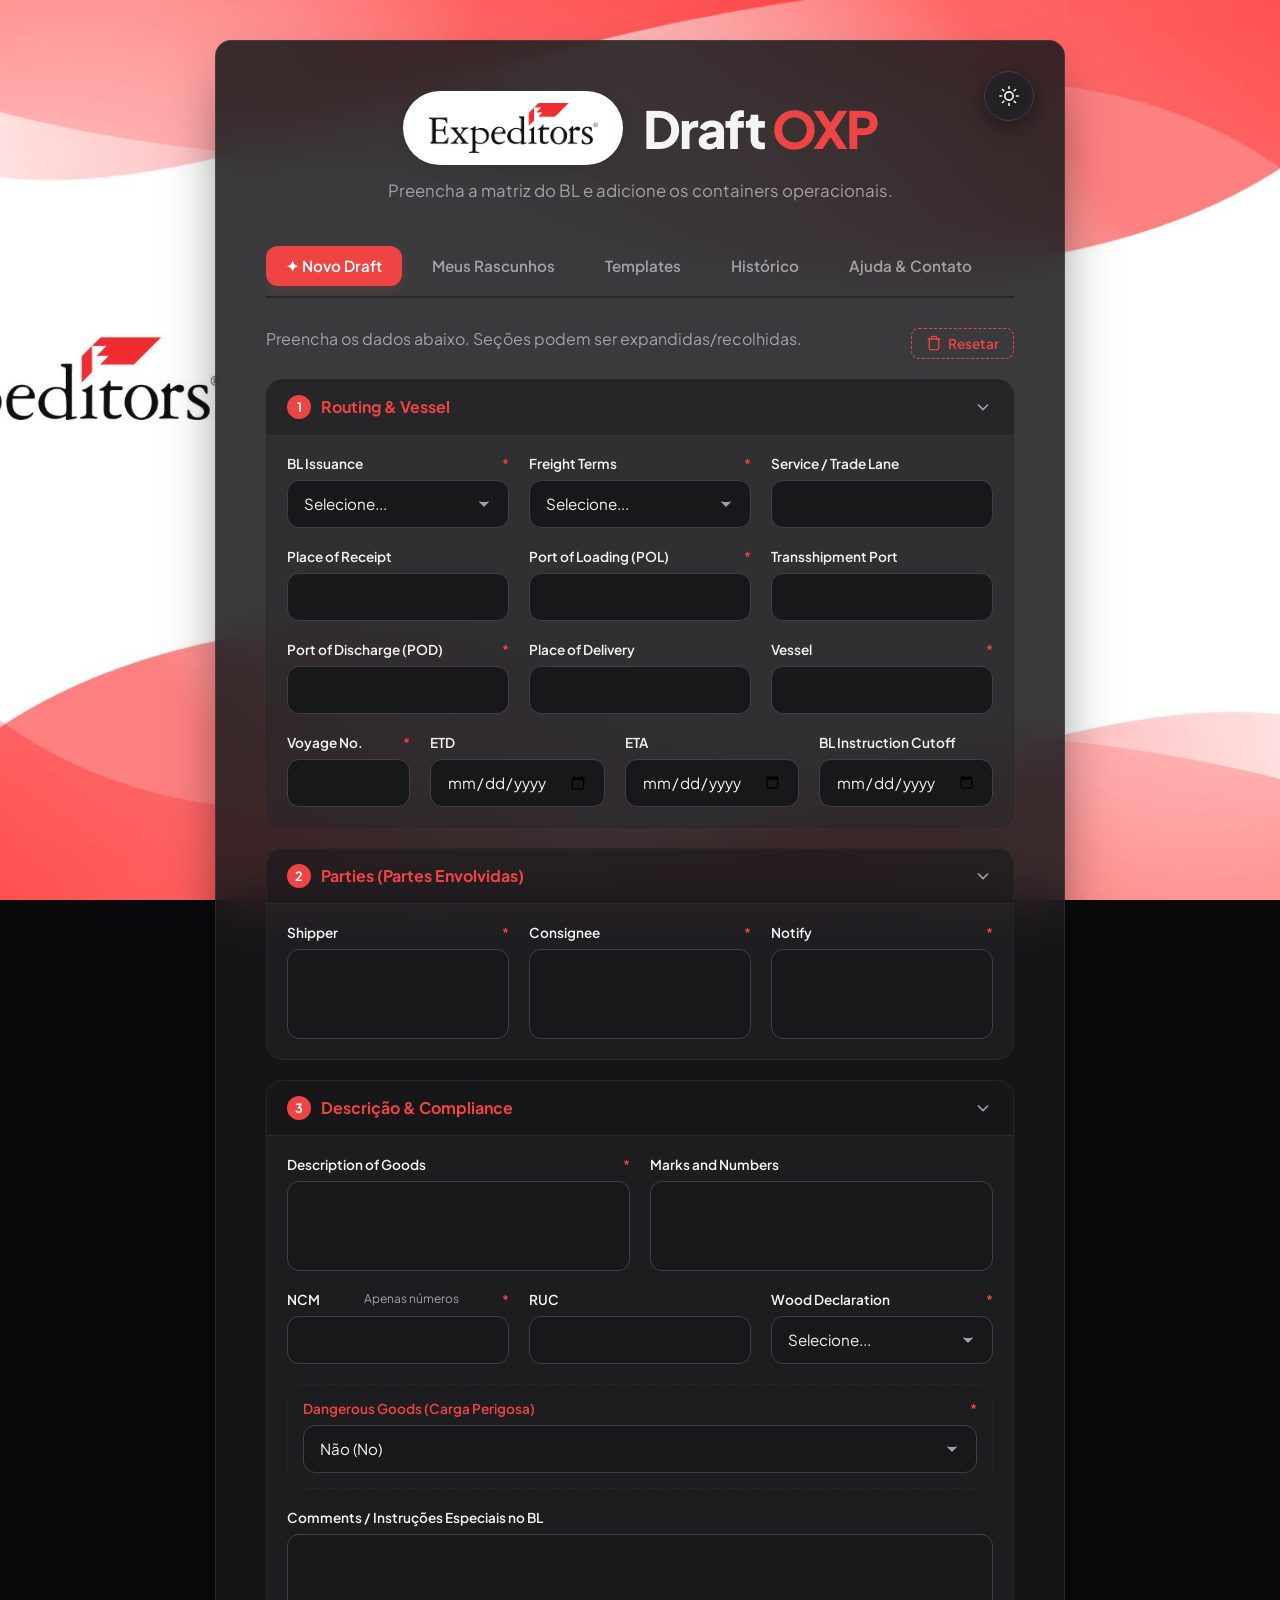
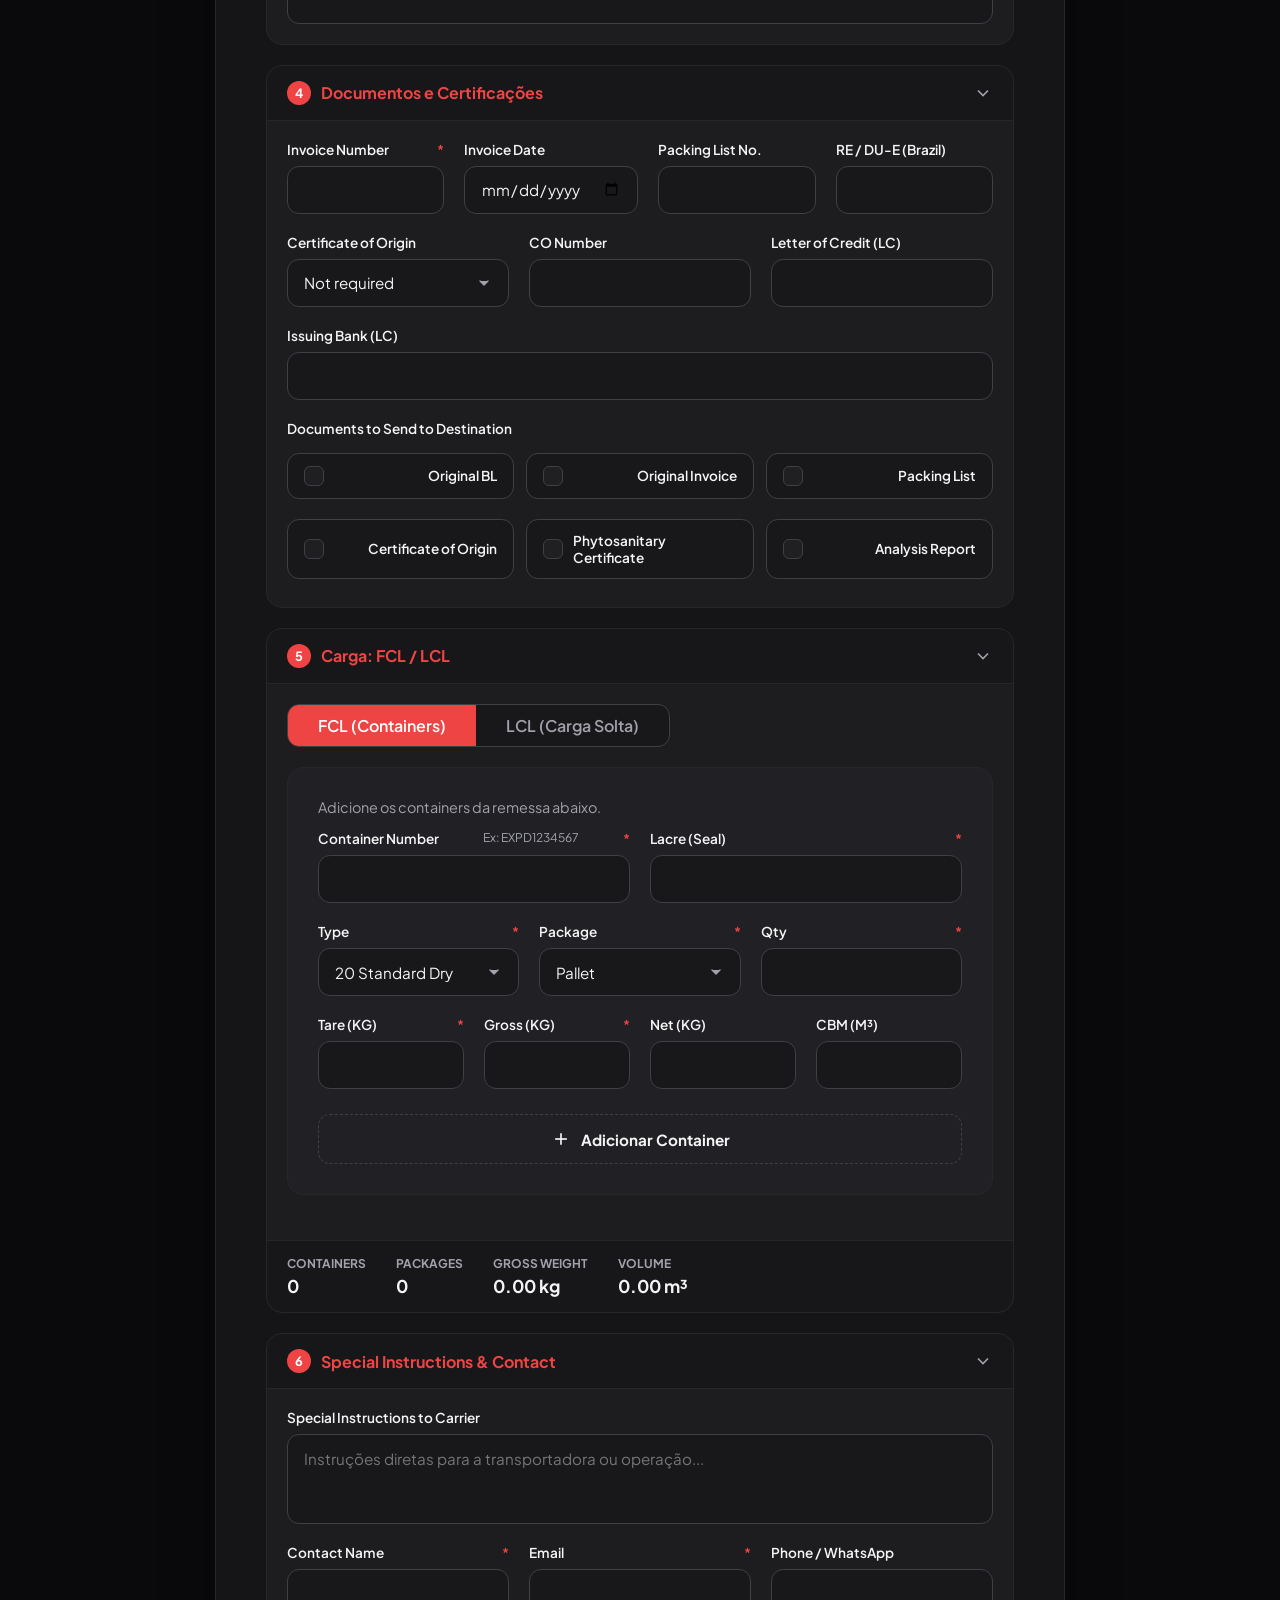
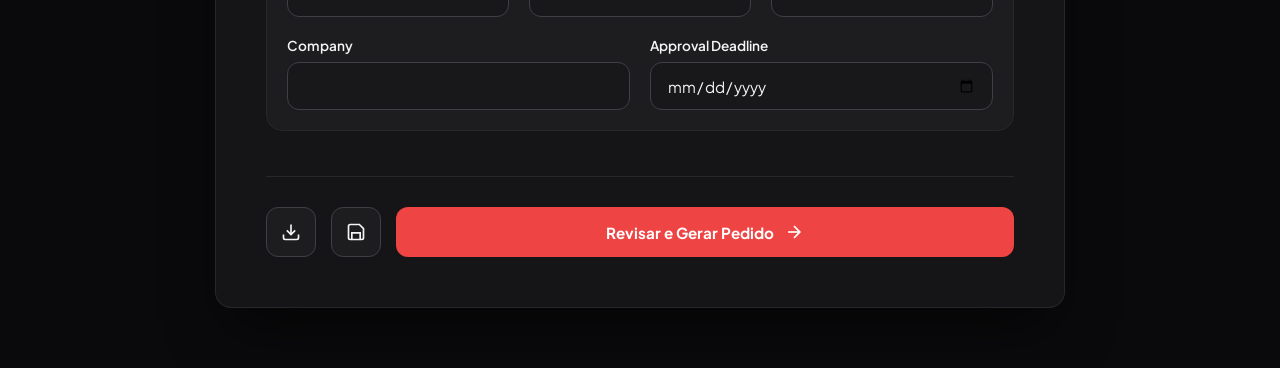
==== commit 79d770f0: "Add files via upload" ====
--- a/indexoxp.html
+++ b/indexoxp.html
@@ -130,11 +130,11 @@
     }
 
     .theme-toggle {
-        position: absolute;
-        top: 5px;
-        right: 0;
-        width: 45px;
-        height: 45px;
+        position: fixed; /* Garante que ele fique flutuando */
+        top: 30px;       /* Distância do topo */
+        right: 30px;     /* Distância da direita */
+        width: 50px;
+        height: 50px;
         padding: 0;
         border-radius: 50%;
         background: var(--surface-panel);
@@ -145,28 +145,35 @@
         justify-content: center;
         cursor: pointer;
         transition: var(--transition);
+        z-index: 9999; /* Garante que fique por cima de tudo */
+        box-shadow: 0 8px 25px rgba(0, 0, 0, 0.4);
+        backdrop-filter: blur(10px);
+        -webkit-backdrop-filter: blur(10px);
     }
 
     .theme-toggle:hover {
         background: var(--border-light);
-        transform: scale(1.05);
-    }
-
-    .mobile-menu-btn {
-        display: none;
-        background: transparent;
-        border: none;
-        color: var(--text-main);
-        cursor: pointer;
-        padding: 5px;
-        position: absolute;
-        left: 0;
-        top: 10px;
-        transition: var(--transition);
-    }
-
-    .mobile-menu-btn:hover {
+        transform: scale(1.1) translateY(3px); /* Efeito visual suave */
         color: var(--primary);
+    }
+
+    .mobile-menu-btn { 
+        display: none; 
+        background: transparent; 
+        border: none; 
+        color: var(--text-main); 
+        cursor: pointer; 
+        padding: 5px; 
+        position: absolute; 
+        left: 0; 
+        top: 50%; /* Joga o botão para o meio */
+        transform: translateY(-50%); /* Centraliza perfeitamente no eixo Y */
+        transition: var(--transition); 
+        z-index: 10;
+    }
+
+    .mobile-menu-btn:hover { 
+        color: var(--primary); 
     }
 
     /* ==========================================================================
@@ -846,12 +853,10 @@
         }
 
         .theme-toggle {
-            position: absolute;
-            top: 5px;
-            right: 0;
+            top: 15px;   /* Mais colado no topo no mobile */
+            right: 15px; /* Mais colado na direita no mobile */
             width: 40px;
             height: 40px;
-            flex-shrink: 0;
         }
 
         .brand-logo {
@@ -1392,41 +1397,90 @@
         </div>
 
         <div id="page-help" class="page-view">
-            <div class="section-header"><div class="section-title">Portal Usage Guide</div></div>
-            
-            <div class="container-form-panel" style="margin-bottom: 20px;">
-                <h3 style="color: var(--primary); margin-top: 0;">How to use this portal</h3>
-                <ul style="color: var(--text-muted); font-size: 0.95rem; line-height: 1.6; padding-left: 20px;">
-                    <li><strong>Load a template</strong> (optional) to auto-fill recurring data such as Shipper and Consignee.</li>
-                    <li><strong>Fill in all mandatory fields</strong> marked with *.</li>
-                    <li><strong>Select shipment type:</strong> FCL (declare each container) or LCL (declare totals only — gross, net, CBM, quantity).</li>
-                    <li><strong>Describe the cargo</strong> in UPPERCASE in section 5, as per standard BL format.</li>
-                    <li><strong>Save Draft</strong> at any time to avoid losing data.</li>
-                    <li><strong>Click Continue</strong> to see a full preview of all answers before submitting.</li>
-                    <li><strong>Click Submit</strong> in the preview: the system generates a CSV, opens your email client pre-filled, and saves a PDF to your machine.</li>
-                </ul>
+            <div class="section-header" style="display: flex; justify-content: space-between; align-items: center;">
+                <div class="section-title" id="help-title" style="margin: 0;">Portal Usage Guide</div>
+                <button type="button" onclick="toggleTranslation()" id="btn-translate" class="btn-danger-ghost" style="width: auto; margin-top: 0; height: auto;">
+                    <svg width="16" height="16" viewBox="0 0 24 24" fill="none" stroke="currentColor" stroke-width="2" stroke-linecap="round" stroke-linejoin="round">
+                        <circle cx="12" cy="12" r="10"></circle>
+                        <line x1="2" y1="12" x2="22" y2="12"></line>
+                        <path d="M12 2a15.3 15.3 0 0 1 4 10 15.3 15.3 0 0 1-4 10 15.3 15.3 0 0 1-4-10 15.3 15.3 0 0 1 4-10z"></path>
+                    </svg>
+                    Traduzir PT-BR
+                </button>
             </div>
             
-            <div class="container-form-panel" style="margin-bottom: 20px;">
-                <h3 style="color: var(--primary); margin-top: 0;">FCL vs LCL</h3>
-                <p style="color: var(--text-muted); font-size: 0.95rem; line-height: 1.6; margin: 0;">
-                    <strong>FCL (Full Container Load):</strong> The entire container is used by one shipper. Declare each container number, seal, type, packages, weight and CBM.<br><br>
-                    <strong>LCL (Less Container Load):</strong> Cargo shares a container with other shipments. Declare only totals: quantity, packing type, gross weight, net weight and CBM. No container numbers required.
-                </p>
+            <div id="help-en">
+                <div class="container-form-panel" style="margin-bottom: 20px;">
+                    <h3 style="color: var(--primary); margin-top: 0;">How to use this portal</h3>
+                    <ul style="color: var(--text-muted); font-size: 0.95rem; line-height: 1.6; padding-left: 20px;">
+                        <li><strong>Load a template</strong> (optional) to auto-fill recurring data such as Shipper and Consignee.</li>
+                        <li><strong>Fill in all mandatory fields</strong> marked with *.</li>
+                        <li><strong>Select shipment type:</strong> FCL (declare each container) or LCL (declare totals only — gross, net, CBM, quantity).</li>
+                        <li><strong>Describe the cargo</strong> in UPPERCASE in section 5, as per standard BL format.</li>
+                        <li><strong>Save Draft</strong> at any time to avoid losing data.</li>
+                        <li><strong>Click Continue</strong> to see a full preview of all answers before submitting.</li>
+                        <li><strong>Click Submit</strong> in the preview: the system generates a CSV, opens your email client pre-filled, and saves a PDF to your machine.</li>
+                    </ul>
+                </div>
+                
+                <div class="container-form-panel" style="margin-bottom: 20px;">
+                    <h3 style="color: var(--primary); margin-top: 0;">📦 FCL vs LCL</h3>
+                    <p style="color: var(--text-muted); font-size: 0.95rem; line-height: 1.6; margin: 0;">
+                        <strong>FCL (Full Container Load):</strong> The entire container is used by one shipper. Declare each container number, seal, type, packages, weight and CBM.<br><br>
+                        <strong>LCL (Less Container Load):</strong> Cargo shares a container with other shipments. Declare only totals: quantity, packing type, gross weight, net weight and CBM. No container numbers required.
+                    </p>
+                </div>
+
+                <div class="container-form-panel" style="margin-bottom: 20px;">
+                    <h3 style="color: var(--primary); margin-top: 0;">⚖️ VGM</h3>
+                    <p style="color: var(--text-muted); font-size: 0.95rem; line-height: 1.6; margin: 0;">
+                        Check "Submit VGM" to declare the Verified Gross Mass. Fill in VGM (kg), weighing method (Method 1 = weigh loaded container; Method 2 = sum cargo + packing + container tare), company name, authorized signatory and weighing date.
+                    </p>
+                </div>
+
+                <div class="container-form-panel">
+                    <h3 style="color: var(--primary); margin-top: 0;">📤 CSV Submission</h3>
+                    <p style="color: var(--text-muted); font-size: 0.95rem; line-height: 1.6; margin: 0;">
+                        When you confirm submission, the portal generates a <strong>.csv</strong> file and your email client opens automatically addressed to <strong>arthur.jacob@expeditors.com</strong> with subject <em>"Instrução de BL - [House]"</em>. Attach the CSV and send. A PDF summary is also saved locally.
+                    </p>
+                </div>
             </div>
 
-            <div class="container-form-panel" style="margin-bottom: 20px;">
-                <h3 style="color: var(--primary); margin-top: 0;">VGM</h3>
-                <p style="color: var(--text-muted); font-size: 0.95rem; line-height: 1.6; margin: 0;">
-                    Check "Submit VGM" to declare the Verified Gross Mass. Fill in VGM (kg), weighing method (Method 1 = weigh loaded container; Method 2 = sum cargo + packing + container tare), company name, authorized signatory and weighing date.
-                </p>
-            </div>
-
-            <div class="container-form-panel">
-                <h3 style="color: var(--primary); margin-top: 0;">CSV Submission</h3>
-                <p style="color: var(--text-muted); font-size: 0.95rem; line-height: 1.6; margin: 0;">
-                    When you confirm submission, the portal generates a <strong>.csv</strong> file and your email client opens automatically addressed to <strong>arthur.jacob@expeditors.com</strong> with subject <em>"Instrução de BL - [House]"</em>. Attach the CSV and send. A PDF summary is also saved locally.
-                </p>
+            <div id="help-pt" style="display: none;">
+                <div class="container-form-panel" style="margin-bottom: 20px;">
+                    <h3 style="color: var(--primary); margin-top: 0;">Como usar este portal</h3>
+                    <ul style="color: var(--text-muted); font-size: 0.95rem; line-height: 1.6; padding-left: 20px;">
+                        <li><strong>Carregue um template</strong> (opcional) para autocompletar dados recorrentes como Shipper e Consignee.</li>
+                        <li><strong>Preencha todos os campos obrigatórios</strong> marcados com *.</li>
+                        <li><strong>Selecione o tipo de embarque:</strong> FCL (declare cada container) ou LCL (declare apenas os totais — bruto, líquido, CBM, quantidade).</li>
+                        <li><strong>Descreva a carga</strong> em MAIÚSCULAS na seção de mercadorias, conforme padrão BL.</li>
+                        <li><strong>Salve o Rascunho</strong> a qualquer momento para não perder dados.</li>
+                        <li><strong>Clique em Revisar</strong> para ver uma prévia de todas as respostas antes do envio.</li>
+                        <li><strong>Clique em Enviar Ordem</strong> na prévia: o sistema gera um arquivo XLS, abre seu e-mail preenchido e salva um PDF na sua máquina.</li>
+                    </ul>
+                </div>
+                
+                <div class="container-form-panel" style="margin-bottom: 20px;">
+                    <h3 style="color: var(--primary); margin-top: 0;">📦 FCL vs LCL</h3>
+                    <p style="color: var(--text-muted); font-size: 0.95rem; line-height: 1.6; margin: 0;">
+                        <strong>FCL (Full Container Load):</strong> O container inteiro é utilizado por um único embarcador. Declare o número de cada container, lacre, tipo, volumes, peso e CBM.<br><br>
+                        <strong>LCL (Less Container Load):</strong> A carga divide o espaço com outros embarques. Declare apenas os totais: quantidade, tipo de embalagem, peso bruto, peso líquido e CBM. Não exige número de container.
+                    </p>
+                </div>
+
+                <div class="container-form-panel" style="margin-bottom: 20px;">
+                    <h3 style="color: var(--primary); margin-top: 0;">⚖️ VGM</h3>
+                    <p style="color: var(--text-muted); font-size: 0.95rem; line-height: 1.6; margin: 0;">
+                        Marque "Submit VGM" para declarar a Massa Bruta Verificada. Preencha o VGM (kg), método de pesagem (Método 1 = pesar o container cheio; Método 2 = somar carga + embalagem + tara do container), nome da empresa, signatário e data.
+                    </p>
+                </div>
+
+                <div class="container-form-panel">
+                    <h3 style="color: var(--primary); margin-top: 0;">📤 Envio de Documentos</h3>
+                    <p style="color: var(--text-muted); font-size: 0.95rem; line-height: 1.6; margin: 0;">
+                        Ao confirmar, o portal gera um arquivo <strong>.xls</strong> e abre seu cliente de e-mail automaticamente endereçado para a Expeditors. Anexe o XLS e o PDF gerados para enviar a instrução de BL oficial.
+                    </p>
+                </div>
             </div>
         </div>
 
@@ -1773,158 +1827,308 @@
             calcFCLTotals(); 
         }
 
-        function abrirModal() {
-            const g = getGeneralData();
-            
-            if (!g.bl || !g.pol || !g.pod || !g.vessel || !g.voyage || !g.shipper || !g.consignee || !g.notify || !g.desc || !g.ncm || !g.inv_num || !g.contact_name || !g.contact_email) {
-                alert("Preencha todos os campos obrigatórios (marcados com *) em todas as seções antes de revisar."); 
+        // =========================================================================
+    // SUBSTITUA A FUNÇÃO abrirModal() POR ESTA (COM VALIDAÇÕES CRÍTICAS)
+    // =========================================================================
+    function abrirModal() {
+        const g = getGeneralData();
+        
+        // 1. Checagem de obrigatoriedade geral expandida
+        if(!g.bl || !g.pol || !g.pod || !g.vessel || !g.voyage || !g.shipper || !g.consignee || !g.notify || !g.desc || !g.ncm || !g.inv_num || !g.contact_name || !g.contact_email) {
+            alert("Preencha todos os campos obrigatórios (marcados com *) em todas as seções antes de revisar."); 
+            return;
+        }
+
+        // 2. Trava de Segurança para Carga Perigosa (IMO)
+        if (g.imo === 'Sim') {
+            const un = document.getElementById('dg_un').value;
+            const cls = document.getElementById('dg_class').value;
+            if(!un || !cls) {
+                alert("ATENÇÃO: Você informou que é Carga Perigosa (IMO). É obrigatório preencher o 'UN Number' e 'IMO Class' na Seção 3.");
                 return;
             }
-
-            let html = `
+        }
+
+        let html = `
+            <div class="review-card">
+                <div class="review-card-title">ROUTING & VESSEL</div>
+                <div class="review-data-grid" style="margin-bottom: 20px;">
+                    <div><span class="review-label">Vessel/Voy:</span> <span class="review-value">${g.vessel} / ${g.voyage}</span></div>
+                    <div><span class="review-label">POL:</span> <span class="review-value">${g.pol}</span></div>
+                    <div><span class="review-label">POD:</span> <span class="review-value">${g.pod}</span></div>
+                    <div><span class="review-label">ETD / ETA:</span> <span class="review-value">${g.etd || '-'} / ${g.eta || '-'}</span></div>
+                </div>
+                
+                <div class="review-data-grid" style="border-top: 1px dashed var(--border-light); padding-top: 20px; margin-bottom: 20px;">
+                    <div><span class="review-label">Shipper:</span> <span class="review-value">${g.shipper.replace(/\n/g, '<br>')}</span></div>
+                    <div><span class="review-label">Consignee:</span> <span class="review-value">${g.consignee.replace(/\n/g, '<br>')}</span></div>
+                </div>
+
+                <div class="review-data-grid" style="border-top: 1px dashed var(--border-light); padding-top: 20px;">
+                    <div><span class="review-label">Invoice Number:</span> <span class="review-value">${g.inv_num}</span></div>
+                    <div><span class="review-label">RE / DU-E:</span> <span class="review-value">${g.due || '-'}</span></div>
+                    <div><span class="review-label">Contact Name:</span> <span class="review-value">${g.contact_name} (${g.contact_email})</span></div>
+                    <div><span class="review-label">Dangerous Goods:</span> <span class="review-value" style="color: ${g.imo === 'Sim' ? 'var(--danger)' : 'inherit'}; font-weight: 800;">${g.imo}</span></div>
+                </div>
+            </div>
+        `;
+
+        // 3. Trava de Segurança para os Modos de Carga
+        if (currentMode === 'FCL') {
+            if (listaContainers.length === 0) { 
+                alert("Modo FCL selecionado: Adicione pelo menos 1 Container na Seção 5."); 
+                return; 
+            }
+            html += `<div style="font-weight: 700; color: var(--text-main); font-size: 1.05rem; margin: 30px 0 15px;">CONTAINERS ADICIONADOS (${listaContainers.length})</div>`;
+            listaContainers.forEach((cnt, i) => {
+                html += `
                 <div class="review-card">
-                    <div class="review-card-title">ROUTING & VESSEL</div>
-                    <div class="review-data-grid" style="margin-bottom: 20px;">
-                        <div><span class="review-label">Vessel/Voy:</span> <span class="review-value">${g.vessel} / ${g.voyage}</span></div>
-                        <div><span class="review-label">POL:</span> <span class="review-value">${g.pol}</span></div>
-                        <div><span class="review-label">POD:</span> <span class="review-value">${g.pod}</span></div>
-                        <div><span class="review-label">ETD / ETA:</span> <span class="review-value">${g.etd || '-'} / ${g.eta || '-'}</span></div>
+                    <div class="review-card-title" style="color: var(--primary);">
+                        <span>Container #${i+1} | ${cnt.num}</span><span style="color: var(--text-muted); font-size: 0.9rem;">${cnt.type}</span>
                     </div>
-                    
-                    <div class="review-data-grid" style="border-top: 1px dashed var(--border-light); padding-top: 20px; margin-bottom: 20px;">
-                        <div><span class="review-label">Shipper:</span> <span class="review-value">${g.shipper.replace(/\n/g, '<br>')}</span></div>
-                        <div><span class="review-label">Consignee:</span> <span class="review-value">${g.consignee.replace(/\n/g, '<br>')}</span></div>
+                    <div class="review-data-grid">
+                        <div><span class="review-label">Quantidade:</span> <span class="review-value">${cnt.qty}x ${cnt.pkg}</span></div>
+                        <div><span class="review-label">Gross Weight:</span> <span class="review-value">${cnt.gross} kg</span></div>
+                        <div><span class="review-label">CBM:</span> <span class="review-value">${cnt.cbm || '-'} m³</span></div>
+                        <div><span class="review-label">Lacre (Seal):</span> <span class="review-value">${cnt.lacre}</span></div>
                     </div>
-
-                    <div class="review-data-grid" style="border-top: 1px dashed var(--border-light); padding-top: 20px;">
-                        <div><span class="review-label">Invoice Number:</span> <span class="review-value">${g.inv_num}</span></div>
-                        <div><span class="review-label">RE / DU-E:</span> <span class="review-value">${g.due || '-'}</span></div>
-                        <div><span class="review-label">Contact Name:</span> <span class="review-value">${g.contact_name} (${g.contact_email})</span></div>
-                        <div><span class="review-label">Dangerous Goods:</span> <span class="review-value" style="color: ${g.imo === 'Sim' ? 'var(--danger)' : 'inherit'};">${g.imo}</span></div>
+                </div>`;
+            });
+        } else {
+            const lcl = getLCLData();
+            if (!lcl.qty || !lcl.pkg || !lcl.cbm || !lcl.gross) {
+                alert("Modo LCL selecionado: Preencha todos os totais (Quantidade, CBM, Gross Weight) na Seção 5.");
+                return;
+            }
+            html += `
+                <div style="font-weight: 700; color: var(--warning); font-size: 1.05rem; margin: 30px 0 15px;">CARGA SOLTA (LCL)</div>
+                <div class="review-card" style="border-left-color: var(--warning);">
+                    <div class="review-data-grid">
+                        <div><span class="review-label">Quantidade:</span> <span class="review-value">${lcl.qty}x ${lcl.pkg}</span></div>
+                        <div><span class="review-label">Gross Weight:</span> <span class="review-value">${lcl.gross} kg</span></div>
+                        <div><span class="review-label">Volume (CBM):</span> <span class="review-value">${lcl.cbm} m³</span></div>
                     </div>
-                </div>
-            `;
-
-            if (currentMode === 'FCL') {
-                if (listaContainers.length === 0) { 
-                    alert("Adicione pelo menos 1 Container."); 
-                    return; 
-                }
-                html += `<div style="font-weight: 700; color: var(--text-main); font-size: 1.05rem; margin: 30px 0 15px;">CONTAINERS ADICIONADOS (${listaContainers.length})</div>`;
-                listaContainers.forEach((cnt, i) => {
-                    html += `
-                    <div class="review-card">
-                        <div class="review-card-title" style="color: var(--primary);">
-                            <span>Container #${i+1} | ${cnt.num}</span><span style="color: var(--text-muted); font-size: 0.9rem;">${cnt.type}</span>
-                        </div>
-                        <div class="review-data-grid">
-                            <div><span class="review-label">Quantidade:</span> <span class="review-value">${cnt.qty}x ${cnt.pkg}</span></div>
-                            <div><span class="review-label">Gross Weight:</span> <span class="review-value">${cnt.gross} kg</span></div>
-                            <div><span class="review-label">CBM:</span> <span class="review-value">${cnt.cbm || '-'} m³</span></div>
-                            <div><span class="review-label">Lacre (Seal):</span> <span class="review-value">${cnt.lacre}</span></div>
-                        </div>
-                    </div>`;
-                });
-            } else {
-                const lcl = getLCLData();
-                html += `
-                    <div style="font-weight: 700; color: var(--warning); font-size: 1.05rem; margin: 30px 0 15px;">CARGA SOLTA (LCL)</div>
-                    <div class="review-card" style="border-left-color: var(--warning);">
-                        <div class="review-data-grid">
-                            <div><span class="review-label">Quantidade:</span> <span class="review-value">${lcl.qty}x ${lcl.pkg}</span></div>
-                            <div><span class="review-label">Gross Weight:</span> <span class="review-value">${lcl.gross} kg</span></div>
-                            <div><span class="review-label">Volume (CBM):</span> <span class="review-value">${lcl.cbm} m³</span></div>
-                        </div>
-                    </div>`;
-            }
-
-            document.getElementById('reviewData').innerHTML = html;
-            document.getElementById('reviewModal').classList.add('show');
-        }
+                </div>`;
+        }
+
+        document.getElementById('reviewData').innerHTML = html;
+        document.getElementById('reviewModal').classList.add('show');
+    }
 
         function fecharModal() { 
             document.getElementById('reviewModal').classList.remove('show'); 
         }
 
         // =========================================================================
-        // EXPORTAÇÃO EXCEL (.XLS)
-        // =========================================================================
-        function gerarEEnviarExcel() {
-            const btn = document.querySelector('button[onclick="gerarEEnviarExcel()"]');
-            if (btn && btn.getAttribute('data-status') === 'pronto') {
-                const g = getGeneralData();
-                const emailTo = "operacao.oxp@expeditors.com";
-                const subject = encodeURIComponent(`Draft OXP - ${g.shipper.split('\n')[0]}`);
-                const body = encodeURIComponent(`Aqui está o Draft do pedido OXP!\n\nNavio: ${g.vessel}\nPOL: ${g.pol} / POD: ${g.pod}\n\n(Anexe a planilha XLS baixada antes de enviar)`);
-                window.location.href = `mailto:${emailTo}?subject=${subject}&body=${body}`;
-                btn.removeAttribute('data-status'); 
-                btn.innerHTML = `Enviar Ordem`; 
-                btn.style.background = ''; 
-                fecharModal(); 
-                return;
-            }
-
+    // NOVA FUNÇÃO: GERAÇÃO DE PDF NATIVO (STYLIZADO)
+    // =========================================================================
+    function gerarDocumentoPDF() {
+        const g = getGeneralData();
+        const janelaPrint = window.open('', '', 'width=900,height=700');
+        
+        let htmlCarga = '';
+        if (currentMode === 'FCL') {
+            htmlCarga = `<div class="section-title">Declaração de Containers (${listaContainers.length})</div>`;
+            listaContainers.forEach((cnt, i) => {
+                htmlCarga += `
+                <div class="info-box" style="margin-bottom: 10px;">
+                    <strong>#${i+1} | ${cnt.num}</strong> (${cnt.type})<br>
+                    <span style="font-size: 12px; color: #475569;">
+                        Lacre: ${cnt.lacre} | ${cnt.qty}x ${cnt.pkg} | Tara: ${cnt.tare} kg | Gross: ${cnt.gross} kg | CBM: ${cnt.cbm || '-'}
+                    </span>
+                </div>`;
+            });
+        } else {
+            const lcl = getLCLData();
+            htmlCarga = `
+                <div class="section-title">Declaração de Carga LCL</div>
+                <div class="info-box">
+                    <strong>Detalhes LCL</strong><br>
+                    <span style="font-size: 13px; color: #475569;">
+                        Quantidade: ${lcl.qty}x ${lcl.pkg} | Gross Weight: ${lcl.gross} kg | Volume: ${lcl.cbm} m³
+                    </span>
+                </div>`;
+        }
+
+        const conteudoPDF = `
+        <!DOCTYPE html>
+        <html lang="pt-BR">
+            <head>
+                <meta charset="UTF-8">
+                <title>Draft OXP - ${g.shipper.split('\n')[0]}</title>
+                <style>
+                    @media print {
+                        @page { margin: 15mm; }
+                        body { -webkit-print-color-adjust: exact; print-color-adjust: exact; }
+                    }
+                    body { font-family: 'Arial', sans-serif; padding: 20px; color: #0f172a; line-height: 1.5; font-size: 12px; }
+                    .header { text-align: center; border-bottom: 2px solid #ef4444; padding-bottom: 15px; margin-bottom: 25px; }
+                    .header img { max-height: 35px; margin-bottom: 10px; }
+                    .header h1 { margin: 0; color: #ef4444; font-size: 22px; text-transform: uppercase; letter-spacing: 1px; }
+                    .header p { margin: 5px 0 0 0; color: #64748b; font-size: 12px; }
+                    .section { margin-bottom: 25px; }
+                    .section-title { font-size: 14px; color: #ef4444; font-weight: bold; border-bottom: 1px solid #cbd5e1; padding-bottom: 4px; margin-bottom: 12px; text-transform: uppercase; }
+                    .grid-2 { display: grid; grid-template-columns: 1fr 1fr; gap: 15px; }
+                    .info-box { background: #f8fafc; border: 1px solid #e2e8f0; padding: 10px; border-radius: 6px; border-left: 4px solid #ef4444; }
+                    .info-label { font-size: 10px; color: #64748b; text-transform: uppercase; display: block; margin-bottom: 3px; }
+                    .info-value { font-size: 13px; font-weight: bold; }
+                    .danger-text { color: #ef4444; font-weight: bold; }
+                    table { width: 100%; border-collapse: collapse; margin-top: 10px; }
+                    th, td { border: 1px solid #cbd5e1; padding: 8px; text-align: left; vertical-align: top; }
+                    th { background-color: #f1f5f9; color: #0f172a; font-size: 11px; text-transform: uppercase; }
+                </style>
+            </head>
+            <body>
+                <div class="header">
+                    <img src="logo.png" alt="Expeditors Logo" onerror="this.style.display='none'">
+                    <h1>Booking Draft OXP</h1>
+                    <p>Documento Oficial de Conferência Operacional</p>
+                </div>
+
+                <div class="section">
+                    <div class="section-title">Routing & Vessel</div>
+                    <div class="grid-2">
+                        <div class="info-box"><span class="info-label">Vessel / Voyage</span><span class="info-value">${g.vessel} / ${g.voyage}</span></div>
+                        <div class="info-box"><span class="info-label">POL ➔ POD</span><span class="info-value">${g.pol} ➔ ${g.pod}</span></div>
+                        <div class="info-box"><span class="info-label">BL Issuance / Freight</span><span class="info-value">${g.bl} | ${g.freight}</span></div>
+                        <div class="info-box"><span class="info-label">ETD / ETA</span><span class="info-value">${g.etd || 'A Confirmar'} / ${g.eta || 'A Confirmar'}</span></div>
+                    </div>
+                </div>
+
+                <div class="section">
+                    <div class="section-title">Parties & Contacts</div>
+                    <table>
+                        <tr><th style="width: 50%;">Shipper</th><th>Consignee</th></tr>
+                        <tr>
+                            <td>${g.shipper.replace(/\n/g, '<br>')}</td>
+                            <td>${g.consignee.replace(/\n/g, '<br>')}</td>
+                        </tr>
+                    </table>
+                    <div style="margin-top: 10px; background: #f8fafc; padding: 10px; border: 1px solid #e2e8f0; border-radius: 6px;">
+                        <span class="info-label">Notify:</span>
+                        <span style="font-size: 12px;">${g.notify.replace(/\n/g, '<br>')}</span>
+                    </div>
+                </div>
+
+                <div class="section">
+                    <div class="section-title">Descrição & Compliance</div>
+                    <div class="grid-2">
+                        <div class="info-box"><span class="info-label">Invoice / NCM</span><span class="info-value">${g.inv_num} | ${g.ncm}</span></div>
+                        <div class="info-box"><span class="info-label">Dangerous Goods (IMO)</span><span class="info-value ${g.imo === 'Sim' ? 'danger-text' : ''}">${g.imo} ${g.imo === 'Sim' ? `(Classe: ${document.getElementById('dg_class').value} | UN: ${document.getElementById('dg_un').value})` : ''}</span></div>
+                    </div>
+                    <div style="margin-top: 10px;">
+                        <strong>Description of Goods:</strong><br>
+                        <span style="font-size: 12px; color: #475569;">${g.desc.replace(/\n/g, '<br>')}</span>
+                    </div>
+                </div>
+
+                <div class="section">
+                    ${htmlCarga}
+                </div>
+
+                <div style="text-align: center; margin-top: 40px; border-top: 1px solid #cbd5e1; padding-top: 10px; color: #94a3b8; font-size: 10px;">
+                    Gerado automaticamente via Sistema Draft OXP Expeditors.<br>
+                    Preparado por: ${g.contact_name} (${g.contact_email})
+                </div>
+            </body>
+        </html>`;
+
+        janelaPrint.document.write(conteudoPDF);
+        janelaPrint.document.close();
+        janelaPrint.focus();
+        
+        // Timeout para garantir a renderização do CSS antes de abrir a tela de print
+        setTimeout(() => {
+            janelaPrint.print();
+            janelaPrint.close();
+        }, 500);
+    }
+
+    // =========================================================================
+    // SUBSTITUA A FUNÇÃO gerarEEnviarExcel() POR ESTA AQUI
+    // =========================================================================
+    function gerarEEnviarExcel() {
+        const btn = document.querySelector('button[onclick="gerarEEnviarExcel()"]');
+        
+        // Fase 2: O botão já foi clicado antes e está aguardando abrir o email
+        if (btn && btn.getAttribute('data-status') === 'pronto') {
             const g = getGeneralData();
-            let tabelaHTML = `
-                <html xmlns:o="urn:schemas-microsoft-com:office:office" xmlns:x="urn:schemas-microsoft-com:office:excel" xmlns="http://www.w3.org/TR/REC-html40">
-                <head><meta charset="utf-8"></head>
-                <body>
-                <table border="1" style="font-family: Arial; font-size: 11px; border-collapse: collapse;">
-                    <thead>
-                        <tr style="background-color: #0f172a; color: #ffffff; font-weight: bold; text-align: center;">
-                            <th>BL ISSUANCE</th><th>FREIGHT TERMS</th><th>SERVICE</th>
-                            <th>RECEIPT</th><th>POL</th><th>TRANSSHIPMENT</th><th>POD</th><th>DELIVERY</th>
-                            <th>VESSEL</th><th>VOYAGE</th><th>ETD</th><th>ETA</th><th>CUTOFF</th>
-                            <th>SHIPPER</th><th>CONSIGNEE</th><th>NOTIFY</th>
-                            <th>DESCRIPTION</th><th>MARKS</th><th>NCM</th><th>RUC</th><th>WOOD DECL.</th><th style="background-color:#f59e0b;">IMO</th><th>COMMENTS</th>
-                            <th style="background-color:#10b981;">INVOICE NO</th><th style="background-color:#10b981;">INV DATE</th><th style="background-color:#10b981;">PACKING LIST</th><th style="background-color:#10b981;">RE/DU-E</th>
-                            <th style="background-color:#10b981;">CERT ORIGIN</th><th style="background-color:#10b981;">CO NUMBER</th><th style="background-color:#10b981;">LC</th><th style="background-color:#10b981;">ISSUING BANK</th><th style="background-color:#10b981;">DOCS TO SEND</th>
-                            <th style="background-color:#3b82f6;">SPEC INSTR</th><th style="background-color:#3b82f6;">CONTACT NAME</th><th style="background-color:#3b82f6;">EMAIL</th><th style="background-color:#3b82f6;">PHONE</th><th style="background-color:#3b82f6;">COMPANY</th><th style="background-color:#3b82f6;">APPROVAL DL</th>
-                            <th style="background-color:#ef4444;">CONT. NUMBER</th><th style="background-color:#ef4444;">SEAL</th><th style="background-color:#ef4444;">TYPE</th><th style="background-color:#ef4444;">TARE</th>
-                            <th style="background-color:#ef4444;">QTY</th><th style="background-color:#ef4444;">PKG TYPE</th><th style="background-color:#ef4444;">GROSS WT</th><th style="background-color:#ef4444;">NET WT</th><th style="background-color:#ef4444;">CBM</th>
-                        </tr>
-                    </thead>
-                    <tbody>`;
-                    
-            const commonTDs = `
-                <td>${g.bl}</td><td>${g.freight}</td><td>${g.service}</td>
-                <td>${g.receipt}</td><td>${g.pol}</td><td>${g.transship}</td><td>${g.pod}</td><td>${g.delivery}</td>
-                <td>${g.vessel}</td><td>${g.voyage}</td><td>${g.etd}</td><td>${g.eta}</td><td>${g.cutoff}</td>
-                <td>${g.shipper.replace(/\n/g, '<br>')}</td><td>${g.consignee.replace(/\n/g, '<br>')}</td><td>${g.notify.replace(/\n/g, '<br>')}</td>
-                <td>${g.desc}</td><td>${g.marks.replace(/\n/g, '<br>')}</td><td>${g.ncm}</td><td>${g.ruc}</td><td>${g.wood}</td><td style="font-weight:bold; color:${g.imo === 'Sim' ? 'red' : 'black'};">${g.imo}</td><td>${g.comments.replace(/\n/g, '<br>')}</td>
-                <td>${g.inv_num}</td><td>${g.inv_date}</td><td>${g.pack_list}</td><td>${g.due}</td>
-                <td>${g.cert_origin}</td><td>${g.co_num}</td><td>${g.lc}</td><td>${g.lc_bank}</td><td>${g.docs_dest}</td>
-                <td>${g.spec_instr.replace(/\n/g, '<br>')}</td><td>${g.contact_name}</td><td>${g.contact_email}</td><td>${g.contact_phone}</td><td>${g.contact_company}</td><td>${g.approval}</td>
-            `;
-
-            if (currentMode === 'LCL') {
-                const l = getLCLData();
-                tabelaHTML += `<tr style="text-align: center; vertical-align: middle;">${commonTDs}<td style="font-weight:bold; color: #f59e0b;">LCL CARGO</td><td>-</td><td>LCL</td><td>0</td><td>${l.qty}</td><td>${l.pkg}</td><td>${l.gross}</td><td>${l.net || ''}</td><td>${l.cbm || ''}</td></tr>`;
-            } else {
-                listaContainers.forEach(cnt => {
-                    tabelaHTML += `<tr style="text-align: center; vertical-align: middle;">${commonTDs}<td style="font-weight:bold;">${cnt.num}</td><td>${cnt.lacre}</td><td>${cnt.type}</td><td>${cnt.tare}</td><td>${cnt.qty}</td><td>${cnt.pkg}</td><td>${cnt.gross}</td><td>${cnt.net || ''}</td><td>${cnt.cbm || ''}</td></tr>`;
-                });
-            }
+            const emailTo = "operacao.oxp@expeditors.com";
+            const subject = encodeURIComponent(`Draft OXP - ${g.shipper.split('\n')[0]}`);
+            const body = encodeURIComponent(`Olá Equipe OXP,\n\nSegue o Draft do pedido!\n\nNavio: ${g.vessel}\nPOL: ${g.pol} / POD: ${g.pod}\n\n(Lembrete: Anexar a planilha XLS e o PDF gerados pelo sistema)\n\nAtenciosamente,\n${g.contact_name}`);
+            window.location.href = `mailto:${emailTo}?subject=${subject}&body=${body}`;
             
-            tabelaHTML += `</tbody></table></body></html>`;
-
-            const blob = new Blob([tabelaHTML], { type: 'application/vnd.ms-excel' });
-            const url = URL.createObjectURL(blob);
-            const a = document.createElement('a'); 
-            a.href = url; 
-            a.download = `BookingDraft_${g.vessel.replace(/[^a-z0-9]/gi, '_')}.xls`;
-            
-            document.body.appendChild(a); 
-            a.click(); 
-            document.body.removeChild(a);
-            setTimeout(() => URL.revokeObjectURL(url), 2000);
-
-            if (btn) {
-                btn.setAttribute('data-status', 'pronto');
-                btn.innerHTML = `Abrir E-mail <svg width="20" height="20" viewBox="0 0 24 24" fill="none" stroke="currentColor" stroke-width="2" stroke-linecap="round" stroke-linejoin="round"><path d="M4 4h16c1.1 0 2 .9 2 2v12c0 1.1-.9 2-2 2H4c-1.1 0-2-.9-2-2V6c0-1.1.9-2 2-2z"></path><polyline points="22,6 12,13 2,6"></polyline></svg>`;
-                btn.style.background = '#10b981'; 
-            }
-        }
+            btn.removeAttribute('data-status'); 
+            btn.innerHTML = `Enviar Ordem <svg xmlns="http://www.w3.org/2000/svg" width="24" height="24" viewBox="0 0 24 24"><path fill="currentColor" d="m2 21l21-9L2 3v7l15 2l-15 2z"/></svg>`; 
+            btn.style.background = ''; 
+            fecharModal(); 
+            return;
+        }
+
+        // Fase 1: Geração dos documentos (Primeiro o PDF, depois o Excel)
+        gerarDocumentoPDF();
+
+        const g = getGeneralData();
+        let tabelaHTML = `
+            <html xmlns:o="urn:schemas-microsoft-com:office:office" xmlns:x="urn:schemas-microsoft-com:office:excel" xmlns="http://www.w3.org/TR/REC-html40">
+            <head><meta charset="utf-8"></head>
+            <body>
+            <table border="1" style="font-family: Arial; font-size: 11px; border-collapse: collapse;">
+                <thead>
+                    <tr style="background-color: #0f172a; color: #ffffff; font-weight: bold; text-align: center;">
+                        <th>BL ISSUANCE</th><th>FREIGHT TERMS</th><th>SERVICE</th>
+                        <th>RECEIPT</th><th>POL</th><th>TRANSSHIPMENT</th><th>POD</th><th>DELIVERY</th>
+                        <th>VESSEL</th><th>VOYAGE</th><th>ETD</th><th>ETA</th><th>CUTOFF</th>
+                        <th>SHIPPER</th><th>CONSIGNEE</th><th>NOTIFY</th>
+                        <th>DESCRIPTION</th><th>MARKS</th><th>NCM</th><th>RUC</th><th>WOOD DECL.</th><th style="background-color:#f59e0b;">IMO</th><th>COMMENTS</th>
+                        <th style="background-color:#10b981;">INVOICE NO</th><th style="background-color:#10b981;">INV DATE</th><th style="background-color:#10b981;">PACKING LIST</th><th style="background-color:#10b981;">RE/DU-E</th>
+                        <th style="background-color:#10b981;">CERT ORIGIN</th><th style="background-color:#10b981;">CO NUMBER</th><th style="background-color:#10b981;">LC</th><th style="background-color:#10b981;">ISSUING BANK</th><th style="background-color:#10b981;">DOCS TO SEND</th>
+                        <th style="background-color:#3b82f6;">SPEC INSTR</th><th style="background-color:#3b82f6;">CONTACT NAME</th><th style="background-color:#3b82f6;">EMAIL</th><th style="background-color:#3b82f6;">PHONE</th><th style="background-color:#3b82f6;">COMPANY</th><th style="background-color:#3b82f6;">APPROVAL DL</th>
+                        <th style="background-color:#ef4444;">CONT. NUMBER</th><th style="background-color:#ef4444;">SEAL</th><th style="background-color:#ef4444;">TYPE</th><th style="background-color:#ef4444;">TARE</th>
+                        <th style="background-color:#ef4444;">QTY</th><th style="background-color:#ef4444;">PKG TYPE</th><th style="background-color:#ef4444;">GROSS WT</th><th style="background-color:#ef4444;">NET WT</th><th style="background-color:#ef4444;">CBM</th>
+                    </tr>
+                </thead>
+                <tbody>`;
+                
+        const commonTDs = `
+            <td>${g.bl}</td><td>${g.freight}</td><td>${g.service}</td>
+            <td>${g.receipt}</td><td>${g.pol}</td><td>${g.transship}</td><td>${g.pod}</td><td>${g.delivery}</td>
+            <td>${g.vessel}</td><td>${g.voyage}</td><td>${g.etd}</td><td>${g.eta}</td><td>${g.cutoff}</td>
+            <td>${g.shipper.replace(/\n/g, '<br>')}</td><td>${g.consignee.replace(/\n/g, '<br>')}</td><td>${g.notify.replace(/\n/g, '<br>')}</td>
+            <td>${g.desc}</td><td>${g.marks.replace(/\n/g, '<br>')}</td><td>${g.ncm}</td><td>${g.ruc}</td><td>${g.wood}</td><td style="font-weight:bold; color:${g.imo === 'Sim' ? 'red' : 'black'};">${g.imo}</td><td>${g.comments.replace(/\n/g, '<br>')}</td>
+            <td>${g.inv_num}</td><td>${g.inv_date}</td><td>${g.pack_list}</td><td>${g.due}</td>
+            <td>${g.cert_origin}</td><td>${g.co_num}</td><td>${g.lc}</td><td>${g.lc_bank}</td><td>${g.docs_dest}</td>
+            <td>${g.spec_instr.replace(/\n/g, '<br>')}</td><td>${g.contact_name}</td><td>${g.contact_email}</td><td>${g.contact_phone}</td><td>${g.contact_company}</td><td>${g.approval}</td>
+        `;
+
+        if (currentMode === 'LCL') {
+            const l = getLCLData();
+            tabelaHTML += `<tr style="text-align: center; vertical-align: middle;">${commonTDs}<td style="font-weight:bold; color: #f59e0b;">LCL CARGO</td><td>-</td><td>LCL</td><td>0</td><td>${l.qty}</td><td>${l.pkg}</td><td>${l.gross}</td><td>${l.net || ''}</td><td>${l.cbm || ''}</td></tr>`;
+        } else {
+            listaContainers.forEach(cnt => {
+                tabelaHTML += `<tr style="text-align: center; vertical-align: middle;">${commonTDs}<td style="font-weight:bold;">${cnt.num}</td><td>${cnt.lacre}</td><td>${cnt.type}</td><td>${cnt.tare}</td><td>${cnt.qty}</td><td>${cnt.pkg}</td><td>${cnt.gross}</td><td>${cnt.net || ''}</td><td>${cnt.cbm || ''}</td></tr>`;
+            });
+        }
+        
+        tabelaHTML += `</tbody></table></body></html>`;
+
+        const blob = new Blob([tabelaHTML], { type: 'application/vnd.ms-excel' });
+        const url = URL.createObjectURL(blob);
+        const a = document.createElement('a'); 
+        a.href = url; 
+        a.download = `BookingDraft_${g.vessel.replace(/[^a-z0-9]/gi, '_')}.xls`;
+        
+        document.body.appendChild(a); 
+        a.click(); 
+        document.body.removeChild(a);
+        setTimeout(() => URL.revokeObjectURL(url), 2000);
+
+        if (btn) {
+            btn.setAttribute('data-status', 'pronto');
+            btn.innerHTML = `Abrir E-mail <svg width="20" height="20" viewBox="0 0 24 24" fill="none" stroke="currentColor" stroke-width="2" stroke-linecap="round" stroke-linejoin="round"><path d="M4 4h16c1.1 0 2 .9 2 2v12c0 1.1-.9 2-2 2H4c-1.1 0-2-.9-2-2V6c0-1.1.9-2 2-2z"></path><polyline points="22,6 12,13 2,6"></polyline></svg>`;
+            btn.style.background = '#10b981'; 
+        }
+    }
 
         // =========================================================================
         // IMPORTAR/EXPORTAR & LOCAL STORAGE
@@ -1993,6 +2197,29 @@
         window.addEventListener('DOMContentLoaded', carregarLocalStorage);
         document.getElementById('draftForm').addEventListener('input', salvarLocalStorage);
         document.getElementById('draftForm').addEventListener('change', salvarLocalStorage);
+
+        // =========================================================================
+        // TRADUÇÃO DA ABA DE AJUDA
+        // =========================================================================
+        let isTranslated = false;
+        function toggleTranslation() {
+            isTranslated = !isTranslated;
+            const btnTranslate = document.getElementById('btn-translate');
+            const title = document.getElementById('help-title');
+            const iconeGlobo = `<svg width="16" height="16" viewBox="0 0 24 24" fill="none" stroke="currentColor" stroke-width="2" stroke-linecap="round" stroke-linejoin="round"><circle cx="12" cy="12" r="10"></circle><line x1="2" y1="12" x2="22" y2="12"></line><path d="M12 2a15.3 15.3 0 0 1 4 10 15.3 15.3 0 0 1-4 10 15.3 15.3 0 0 1-4-10 15.3 15.3 0 0 1 4-10z"></path></svg>`;
+            
+            if (isTranslated) {
+                document.getElementById('help-en').style.display = 'none';
+                document.getElementById('help-pt').style.display = 'block';
+                title.textContent = "Guia de Uso do Portal";
+                btnTranslate.innerHTML = `${iconeGlobo} Ver Original (EN)`;
+            } else {
+                document.getElementById('help-pt').style.display = 'none';
+                document.getElementById('help-en').style.display = 'block';
+                title.textContent = "Portal Usage Guide";
+                btnTranslate.innerHTML = `${iconeGlobo} Traduzir PT-BR`;
+            }
+        }
 
         // =========================================================================
         // RESTORE STATE & UNDO/REDO (MÁQUINA DO TEMPO)
